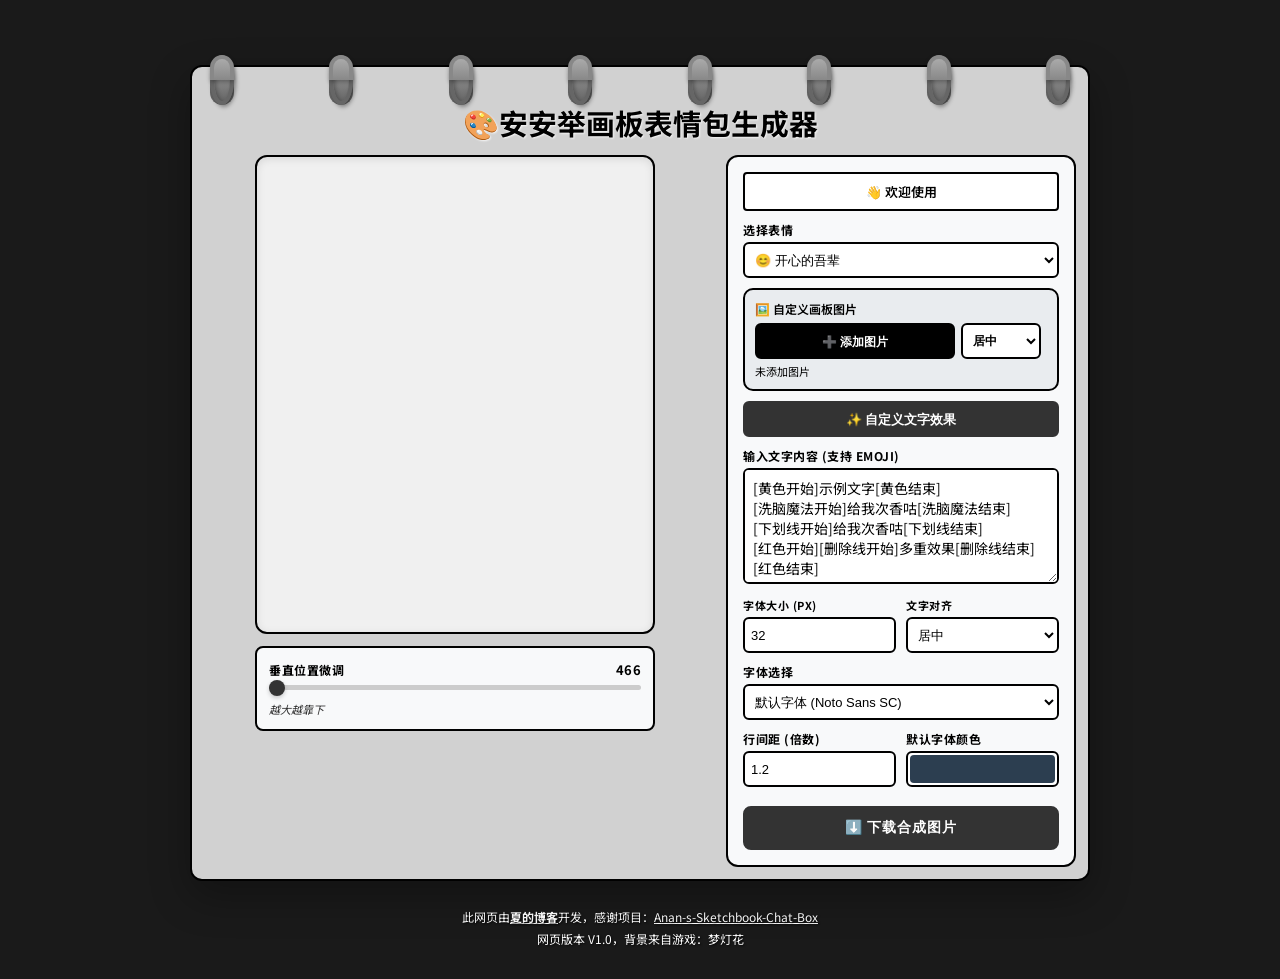
==== index.html @ 1c51d0e9 "主页" ====
<!DOCTYPE html>
<html lang="zh-CN">
<head>
    <meta charset="UTF-8">
    <meta name="viewport" content="width=device-width, initial-scale=1.0, maximum-scale=1.0, user-scalable=no">
    <title>安安的举画板表情包生成器</title>
    <link rel="preconnect" href="https://fonts.googleapis.com">
    <link rel="preconnect" href="https://fonts.gstatic.com" crossorigin>
    <link href="https://fonts.googleapis.com/css2?family=Noto+Sans+SC:wght@400;700&family=ZCOOL+KuaiLe&family=Noto+Color+Emoji&display=swap" rel="stylesheet">
    <style>
        * {
            margin: 0;
            padding: 0;
            box-sizing: border-box;
        }

        body {
            font-family: 'Noto Sans SC', 'Noto Color Emoji', sans-serif;
            margin: 0;
            padding: 45px 15px 15px 15px;
            min-height: 100vh;
            background-color: #1a1a1a;
            background-image: url('https://pan.qingyuji.cn/f/aN70zfw/mdh.png');
            background-size: cover;
            background-position: center;
            background-attachment: fixed;
        }

        /* 活页环效果 */
        .binder-rings {
            position: relative;
            max-width: 900px;
            margin: 0 auto;
            height: 40px;
            z-index: 10;
            pointer-events: none;
            display: flex;
            justify-content: space-between;
            padding: 0 20px;
        }

        .ring {
            position: relative;
            top: 10px;
            width: 24px;
            height: 50px;
            border: 4px solid #666;
            border-radius: 50%;
            background: transparent;
            box-shadow: 
                inset 2px 2px 4px rgba(0,0,0,0.3),
                2px 2px 4px rgba(0,0,0,0.4);
            flex-shrink: 0;
        }

        /* 环的下半部分 */
        .ring::before {
            content: '';
            position: absolute;
            top: 50%;
            left: -4px;
            right: -4px;
            bottom: -4px;
            border: 4px solid #666;
            border-top: none;
            border-radius: 0 0 50% 50%;
            background: linear-gradient(to bottom, #888 0%, #666 100%);
            z-index: -1;
        }

        /* 环的上半部分 */
        .ring::after {
            content: '';
            position: absolute;
            top: -4px;
            left: -4px;
            right: -4px;
            height: 50%;
            border: 4px solid #888;
            border-bottom: none;
            border-radius: 50% 50% 0 0;
            background: linear-gradient(to bottom, #aaa 0%, #888 100%);
            box-shadow: 0 2px 4px rgba(0,0,0,0.3);
        }

        /* 主容器 */
        .container {
            position: relative;
            max-width: 900px;
            margin: -20px auto 0 auto;
            background: rgba(255, 255, 255, 0.8);
            border-radius: 12px;
            padding: 25px 12px 12px 12px;
            box-shadow: 0 15px 40px rgba(0,0,0,0.3);
            border: 2px solid #000;
            z-index: 5;
        }

        h1 {
            text-align: center;
            color: #000;
            margin-bottom: 12px;
            margin-top: 10px;
            font-size: clamp(1em, 3.5vw, 1.8em);
            text-shadow: 1px 1px 2px rgba(255,255,255,0.8);
            word-break: break-word;
        }

        .main-layout {
            display: flex;
            flex-direction: column;
            gap: 15px;
        }

        @media (min-width: 968px) {
            .main-layout {
                display: grid;
                grid-template-columns: 1fr 350px;
                gap: 20px;
                align-items: start;
            }
        }

        .preview-section {
            order: -1;
            width: 100%;
            display: flex;
            flex-direction: column;
            align-items: center;
        }

        @media (min-width: 968px) {
            .preview-section {
                order: 0;
                position: sticky;
                top: 15px;
            }
        }

        /* 画布容器 */
        .canvas-wrapper {
            width: 100%;
            max-width: 400px;
            aspect-ratio: 541 / 648;
            display: flex;
            justify-content: center;
            align-items: center;
            background: #f0f0f0;
            border-radius: 12px;
            padding: 0;
            box-shadow: inset 0 2px 8px rgba(0,0,0,0.1);
            border: 2px solid #000;
            overflow: hidden;
            position: relative;
        }

        .canvas-container {
            position: relative;
            width: 100%;
            height: 100%;
            display: flex;
            justify-content: center;
            align-items: center;
        }

        canvas {
            max-width: 100%;
            max-height: 100%;
            width: auto !important;
            height: auto !important;
            display: block;
            border-radius: 8px;
        }

        .preview-controls {
            width: 100%;
            max-width: 400px;
            margin-top: 12px;
            padding: 12px;
            background: #f8f9fa;
            border-radius: 8px;
            border: 2px solid #000;
        }

        .preview-control-group {
            display: flex;
            flex-direction: column;
            gap: 6px;
        }

        .preview-control-label {
            font-weight: 700;
            color: #000;
            font-size: 12px;
            text-transform: uppercase;
            letter-spacing: 0.5px;
            display: flex;
            justify-content: space-between;
            align-items: center;
        }

        .preview-control-value {
            color: #000;
            font-size: 13px;
            font-weight: bold;
        }

        .preview-slider {
            width: 100%;
            height: 5px;
            border-radius: 3px;
            background: #ccc;
            outline: none;
            -webkit-appearance: none;
        }

        .preview-slider::-webkit-slider-thumb {
            -webkit-appearance: none;
            appearance: none;
            width: 16px;
            height: 16px;
            border-radius: 50%;
            background: #333;
            cursor: pointer;
            box-shadow: 0 2px 4px rgba(0,0,0,0.2);
        }

        .preview-slider::-moz-range-thumb {
            width: 16px;
            height: 16px;
            border-radius: 50%;
            background: #333;
            cursor: pointer;
            border: none;
            box-shadow: 0 2px 4px rgba(0,0,0,0.2);
        }

        .position-hint {
            font-size: 11px;
            color: #333;
            margin-top: 6px;
            font-style: italic;
            text-align: center;
        }

        .controls-section {
            background: #f8f9fa;
            padding: 15px;
            border-radius: 12px;
            border: 2px solid #000;
        }

        .control-group {
            margin-bottom: 10px;
        }

        .control-group label {
            display: block;
            margin-bottom: 4px;
            font-weight: 700;
            color: #000;
            font-size: 12px;
            text-transform: uppercase;
            letter-spacing: 0.5px;
        }

        textarea {
            width: 100%;
            padding: 8px;
            border: 2px solid #000;
            border-radius: 6px;
            font-size: 14px;
            resize: vertical;
            min-height: 60px;
            max-height: 120px;
            transition: all 0.3s;
            font-family: inherit;
            overflow-y: auto;
            background: #fff;
            color: #000;
        }

        textarea:focus {
            outline: none;
            border-color: #000;
            box-shadow: 0 0 0 3px rgba(0,0,0,0.1);
        }

        select, input[type="number"] {
            width: 100%;
            padding: 6px;
            border: 2px solid #000;
            border-radius: 6px;
            font-size: 13px;
            background: #fff;
            cursor: pointer;
            transition: all 0.3s;
            color: #000;
            height: 36px;
        }

        select:focus, input:focus {
            outline: none;
            border-color: #000;
        }

        input[type="color"] {
            width: 100%;
            height: 36px;
            padding: 2px;
            border: 2px solid #000;
            border-radius: 6px;
            background: #fff;
            cursor: pointer;
            -webkit-appearance: none;
            appearance: none;
        }

        input[type="color"]::-webkit-color-swatch-wrapper {
            padding: 0;
        }

        input[type="color"]::-webkit-color-swatch {
            border: none;
            border-radius: 4px;
        }

        .file-input-wrapper {
            position: relative;
            overflow: hidden;
            display: inline-block;
            width: 100%;
        }

        .file-input-wrapper input[type=file] {
            position: absolute;
            left: -9999px;
        }

        .file-input-label {
            display: block;
            padding: 8px;
            background: #333;
            color: #fff;
            text-align: center;
            border-radius: 6px;
            cursor: pointer;
            transition: all 0.2s;
            font-weight: 600;
            font-size: 13px;
            border: 2px solid #333;
            height: 36px;
            line-height: 18px;
        }

        .file-input-label:hover {
            transform: translateY(-2px);
            box-shadow: 0 4px 12px rgba(0,0,0,0.3);
            background: #555;
        }

        .download-btn {
            width: 100%;
            padding: 10px;
            background: #333;
            color: #fff;
            border: 2px solid #333;
            border-radius: 8px;
            font-size: 14px;
            font-weight: 700;
            cursor: pointer;
            transition: all 0.3s;
            text-transform: uppercase;
            letter-spacing: 1px;
            margin-top: 8px;
            height: 44px;
        }

        .download-btn:hover {
            transform: translateY(-2px);
            box-shadow: 0 8px 20px rgba(0,0,0,0.3);
            background: #555;
        }

        .welcome-box {
            background: #fff;
            border-left: 3px solid #000;
            padding: 8px 10px;
            border-radius: 4px;
            margin-bottom: 10px;
            font-size: 13px;
            color: #000;
            border: 2px solid #000;
            text-align: center;
            font-weight: 600;
        }

        .toggle-wrapper {
            display: flex;
            align-items: center;
            justify-content: space-between;
            padding: 8px;
            background: #fff;
            border-radius: 6px;
            border: 2px solid #000;
            margin-bottom: 8px;
        }

        .toggle-switch {
            position: relative;
            width: 40px;
            height: 22px;
            background: #ccc;
            border-radius: 11px;
            cursor: pointer;
            transition: background 0.3s;
            flex-shrink: 0;
        }

        .toggle-switch.active {
            background: #333;
        }

        .toggle-switch::after {
            content: '';
            position: absolute;
            width: 18px;
            height: 18px;
            background: #fff;
            border-radius: 50%;
            top: 2px;
            left: 2px;
            transition: transform 0.3s;
            box-shadow: 0 2px 4px rgba(0,0,0,0.2);
        }

        .toggle-switch.active::after {
            transform: translateX(18px);
        }

        .board-preview {
            margin-top: 6px;
            padding: 6px;
            background: #fff;
            border-radius: 6px;
            border: 2px dashed #000;
            text-align: center;
            font-size: 11px;
            color: #333;
        }

        .warning-box {
            background: #fff;
            border-left: 3px solid #000;
            padding: 8px;
            border-radius: 4px;
            margin-bottom: 10px;
            font-size: 12px;
            color: #000;
            display: none;
            border: 2px solid #000;
        }

        .warning-box.show {
            display: block;
        }

        .loading {
            display: none;
            text-align: center;
            padding: 12px;
            color: #000;
            font-weight: 600;
        }

        .spinner {
            display: inline-block;
            width: 18px;
            height: 18px;
            border: 3px solid #f3f3f3;
            border-top: 3px solid #333;
            border-radius: 50%;
            animation: spin 1s linear infinite;
            margin-right: 8px;
        }

        @keyframes spin {
            0% { transform: rotate(0deg); }
            100% { transform: rotate(360deg); }
        }

        .effect-btn {
            display: block;
            width: 100%;
            padding: 8px;
            background: #333;
            color: #fff;
            border: 2px solid #333;
            border-radius: 6px;
            font-size: 13px;
            font-weight: 600;
            cursor: pointer;
            transition: all 0.3s;
            margin-top: 0;
            height: 36px;
            line-height: 18px;
        }

        .effect-btn:hover {
            transform: translateY(-2px);
            box-shadow: 0 4px 10px rgba(0,0,0,0.3);
            background: #555;
        }

        .effect-modal {
            display: none;
            position: fixed;
            top: 0;
            left: 0;
            right: 0;
            bottom: 0;
            background: rgba(0,0,0,0.5);
            z-index: 1000;
            align-items: center;
            justify-content: center;
            padding: 10px;
        }

        .effect-modal.show {
            display: flex;
        }

        .effect-content {
            background: #fff;
            border-radius: 12px;
            padding: 15px;
            max-width: 450px;
            width: 100%;
            max-height: 80vh;
            overflow-y: auto;
            box-shadow: 0 15px 40px rgba(0,0,0,0.4);
            border: 2px solid #000;
        }

        .effect-header {
            display: flex;
            justify-content: space-between;
            align-items: center;
            margin-bottom: 15px;
            padding-bottom: 12px;
            border-bottom: 2px solid #000;
        }

        .effect-title {
            font-size: 16px;
            font-weight: 700;
            color: #000;
        }

        .effect-close {
            background: none;
            border: none;
            font-size: 22px;
            cursor: pointer;
            color: #000;
            padding: 0;
            width: 28px;
            height: 28px;
            display: flex;
            align-items: center;
            justify-content: center;
            border-radius: 50%;
            transition: all 0.2s;
        }

        .effect-close:hover {
            background: #f0f0f0;
            color: #000;
        }

        .effect-section {
            margin-bottom: 15px;
        }

        .effect-section-title {
            font-size: 13px;
            font-weight: 600;
            color: #000;
            margin-bottom: 8px;
            text-transform: uppercase;
        }

        .effect-grid {
            display: grid;
            grid-template-columns: repeat(3, 1fr);
            gap: 6px;
        }

        .effect-item {
            padding: 8px 4px;
            background: #fff;
            border: 2px solid #000;
            border-radius: 6px;
            cursor: pointer;
            font-size: 11px;
            text-align: center;
            transition: all 0.2s;
            color: #000;
        }

        .effect-item:hover {
            background: #f0f0f0;
            transform: translateY(-2px);
        }

        .effect-item.style-strike { text-decoration: line-through; }
        .effect-item.style-underline { text-decoration: underline; }
        .effect-item.style-bold { font-weight: bold; }
        .effect-item.style-italic { font-style: italic; }

        .effect-item.style-magic {
            background: #333;
            color: #fff;
        }

        .lineheight-input {
            width: 100%;
            padding: 6px;
            border: 2px solid #000;
            border-radius: 6px;
            font-size: 13px;
            background: #fff;
            transition: all 0.3s;
            color: #000;
            height: 36px;
        }

        .lineheight-input:focus {
            outline: none;
            border-color: #000;
        }

        /* 行间距和字体颜色并排 */
        .row-controls {
            display: grid;
            grid-template-columns: 1fr 1fr;
            gap: 10px;
            margin-bottom: 10px;
        }

        /* 字体大小和文字对齐并排 */
        .text-controls-row {
            display: grid;
            grid-template-columns: 1fr 1fr;
            gap: 10px;
            align-items: end;
            margin-top: 8px;
        }

        .text-controls-row .control-group {
            margin-bottom: 0;
        }

        /* 自定义图片控制区域 */
        .custom-image-controls {
            background: #e9ecef;
            border-radius: 10px;
            padding: 10px;
            margin-top: 0;
            margin-bottom: 10px;
            color: #000;
            border: 2px solid #000;
        }

        .custom-image-controls .control-label {
            font-weight: 600;
            margin-bottom: 6px;
            font-size: 12px;
            display: flex;
            align-items: center;
            gap: 4px;
        }

        .custom-image-row {
            display: grid;
            grid-template-columns: 1fr auto auto;
            gap: 6px;
            align-items: center;
        }

        .custom-image-btn {
            background: #000000;
            color: #fff;
            border: 2px solid #000000;
            padding: 6px 10px;
            border-radius: 6px;
            cursor: pointer;
            font-weight: 600;
            font-size: 12px;
            transition: all 0.3s;
            white-space: nowrap;
            height: 36px;
            line-height: 22px;
        }

        .custom-image-btn:hover {
            transform: translateY(-2px);
            box-shadow: 0 4px 10px rgba(0,0,0,0.3);
            background: #000000;
        }

        .custom-image-btn.remove {
            background: #000000;
            color: #fff;
            border: 2px solid #000000;
            padding: 6px 8px;
        }

        .image-align-select {
            padding: 6px;
            border-radius: 6px;
            border: 2px solid #000;
            background: #fff;
            color: #000;
            font-weight: 600;
            cursor: pointer;
            min-width: 80px;
            height: 36px;
            font-size: 12px;
        }

        .image-preview-name {
            font-size: 11px;
            color: #000000;
            margin-top: 4px;
            white-space: nowrap;
            overflow: hidden;
            text-overflow: ellipsis;
        }

        .zoom-control {
            margin-top: 8px;
            background: rgba(0,0,0,0.1);
            padding: 8px;
            border-radius: 6px;
            border: 1px solid rgba(0,0,0,0.2);
        }

        .zoom-control-label {
            display: flex;
            justify-content: space-between;
            align-items: center;
            margin-bottom: 4px;
            font-size: 12px;
            font-weight: 600;
        }

        .zoom-value {
            background: rgba(0,0,0,0.15);
            padding: 2px 6px;
            border-radius: 4px;
            font-size: 11px;
            min-width: 40px;
            text-align: center;
        }

        .zoom-slider {
            width: 100%;
            height: 5px;
            border-radius: 3px;
            background: rgba(0,0,0,0.2);
            outline: none;
            -webkit-appearance: none;
        }

        .zoom-slider::-webkit-slider-thumb {
            -webkit-appearance: none;
            appearance: none;
            width: 16px;
            height: 16px;
            border-radius: 50%;
            background: #333;
            cursor: pointer;
            box-shadow: 0 2px 5px rgba(0,0,0,0.3);
            transition: transform 0.2s;
        }

        .zoom-slider::-webkit-slider-thumb:hover {
            transform: scale(1.1);
        }

        .zoom-slider::-moz-range-thumb {
            width: 16px;
            height: 16px;
            border-radius: 50%;
            background: #333;
            cursor: pointer;
            border: none;
            box-shadow: 0 2px 5px rgba(0,0,0,0.3);
        }

        .zoom-hint {
            font-size: 10px;
            color: #555;
            margin-top: 4px;
            text-align: center;
        }

        /* 按钮组布局 */
        .compact-row {
            display: grid;
            grid-template-columns: 1fr 1fr;
            gap: 10px;
            margin-bottom: 10px;
        }

        .compact-row .control-group {
            margin-bottom: 0;
        }

        @media (max-width: 600px) {
            body {
                padding: 45px 8px 8px 8px;
            }
            
            .container {
                padding: 20px 10px 10px 10px;
                margin-top: -15px;
            }
            
            .controls-section {
                padding: 12px;
            }
            
            .effect-grid {
                grid-template-columns: repeat(3, 1fr);
            }
            
            .preview-controls {
                max-width: 100%;
            }

            .ring {
                width: 18px;
                height: 40px;
                border-width: 3px;
            }

            .ring::before,
            .ring::after {
                border-width: 3px;
            }

            .binder-rings {
                padding: 0 10px;
            }

            .row-controls {
                grid-template-columns: 1fr 1fr;
                gap: 8px;
            }

            .text-controls-row {
                grid-template-columns: 1fr 1fr;
                gap: 8px;
            }

            .custom-image-row {
                grid-template-columns: 1fr auto auto;
                gap: 6px;
            }

            .compact-row {
                grid-template-columns: 1fr 1fr;
                gap: 8px;
            }

            .control-group {
                margin-bottom: 8px;
            }

            h1 {
                font-size: clamp(0.9em, 4vw, 1.5em);
                margin-bottom: 8px;
            }
        }

        @media (max-width: 380px) {
            .custom-image-row {
                grid-template-columns: 1fr;
                gap: 6px;
            }

            .custom-image-btn.remove {
                width: 100%;
            }

            .image-align-select {
                width: 100%;
            }

            .compact-row {
                grid-template-columns: 1fr;
            }

            .text-controls-row {
                grid-template-columns: 1fr;
            }

            .row-controls {
                grid-template-columns: 1fr;
            }
        }
    </style>
</head>
<body>
    <!-- 活页环 -->
    <div class="binder-rings">
        <div class="ring"></div>
        <div class="ring"></div>
        <div class="ring"></div>
        <div class="ring"></div>
        <div class="ring"></div>
        <div class="ring"></div>
        <div class="ring"></div>
        <div class="ring"></div>
    </div>

    <div class="container">
        <h1>🎨安安举画板表情包生成器</h1>
        <div class="main-layout">
            <div class="preview-section">
                <div class="canvas-wrapper">
                    <div class="canvas-container">
                        <canvas id="canvas" width="541" height="648"></canvas>
                    </div>
                </div>
                
                <div class="preview-controls">
                    <div class="preview-control-group">
                        <div class="preview-control-label">
                            <span>垂直位置微调</span>
                            <span class="preview-control-value" id="previewPosYValue">466</span>
                        </div>
                        <input type="range" id="posY" min="466" max="620" value="466" class="preview-slider">
                        <div class="position-hint" style="margin-top: 5px; text-align: left;">越大越靠下</div>
                    </div>
                </div>
                
            </div>

            <div class="controls-section">
                <div class="welcome-box">👋 欢迎使用</div>
                
                <!-- 选择表情 -->
                <div class="control-group">
                    <label>选择表情</label>
                    <select id="emotionSelect" onchange="changeEmotion(this.value)">
                        <option value="开心.png">😊 开心的吾辈</option>
                        <option value="闭眼.png">😌 闭眼的吾辈</option>
                        <option value="病娇.png">🥰 病娇的吾辈</option>
                        <option value="害怕.png">😰 害怕的吾辈</option>
                        <option value="激动.png">🤩 激动的吾辈</option>
                        <option value="惊讶.png">😲 惊讶的吾辈</option>
                        <option value="哭泣.png">😭 哭泣的吾辈</option>
                        <option value="脸红.png">😳 脸红的吾辈</option>
                        <option value="难受.png">😣 难受的吾辈</option>
                        <option value="生气.png">😠 生气的吾辈</option>
                        <option value="无表情.png">😐 无表情的吾辈</option>
                        <option value="无语.png">😑 无语的吾辈</option>
                        <option value="custom">➕ 自定义图片...</option>
                    </select>
                    <input type="file" id="customEmotionInput" accept="image/*" style="display: none;" onchange="handleCustomEmotion(event)">
                </div>

                <!-- 自定义画板图片 -->
                <div class="custom-image-controls" id="customImageControls">
                    <div class="control-label">
                        🖼️ 自定义画板图片
                    </div>
                    <div class="custom-image-row">
                        <button class="custom-image-btn" id="addImageBtn" onclick="document.getElementById('customImageInput').click()">
                            ➕ 添加图片
                        </button>
                        <select class="image-align-select" id="imageAlign" onchange="updateImageAlign()">
                            <option value="center">居中</option>
                            <option value="left">左对齐</option>
                            <option value="right">右对齐</option>
                        </select>
                        <button class="custom-image-btn remove" id="removeImageBtn" onclick="removeCustomImage()" style="display: none;">
                            🗑️
                        </button>
                    </div>
                    <div class="image-preview-name" id="imagePreviewName">未添加图片</div>
                    
                    <div class="zoom-control" id="zoomControl" style="display: none;">
                        <div class="zoom-control-label">
                            <span>🔍 缩放</span>
                            <span class="zoom-value" id="zoomValue">100%</span>
                        </div>
                        <input type="range" id="zoomSlider" class="zoom-slider" min="20" max="200" value="100" oninput="updateZoom(this.value)">
                    </div>
                    
                    <input type="file" id="customImageInput" accept="image/*" style="display: none;" onchange="handleCustomImage(event)">
                </div>

                <!-- 自定义文字效果 -->
                <div class="control-group" style="margin-bottom: 10px;">
                    <button class="effect-btn" onclick="openEffectModal()">✨ 自定义文字效果</button>
                </div>
                
                <div class="warning-box" id="overflowWarning">⚠️ 文字内容可能超出画板空间，建议修改字号和行间距</div>

                <!-- 输入文字内容 -->
                <div class="control-group">
                    <label>输入文字内容 (支持 Emoji)</label>
                    <textarea id="textInput" placeholder="在这里输入你想显示在画板上的文字..." oninput="autoResizeTextarea(this)">[黄色开始]示例文字[黄色结束]
[洗脑魔法开始]给我次香咕[洗脑魔法结束]
[下划线开始]给我次香咕[下划线结束]
[红色开始][删除线开始]多重效果[删除线结束][红色结束]</textarea>
                    
                    <!-- 字体大小和文字对齐并排 -->
                    <div class="text-controls-row">
                        <div class="control-group">
                            <label style="margin-bottom: 4px; font-size: 11px;">字体大小 (px)</label>
                            <input type="number" id="fontSize" value="32" min="12" max="200" style="width: 100%; height: 36px;">
                        </div>
                        
                        <div class="control-group">
                            <label style="margin-bottom: 4px; font-size: 11px;">文字对齐</label>
                            <select id="textAlign" style="width: 100%;">
                                <option value="center">居中</option>
                                <option value="left">左对齐</option>
                                <option value="right">右对齐</option>
                            </select>
                        </div>
                    </div>
                </div>

                <!-- 字体选择 -->
                <div class="control-group">
                    <label>字体选择</label>
                    <select id="fontFamily">
                        <option value="'Noto Sans SC', 'Noto Color Emoji', sans-serif">默认字体 (Noto Sans SC)</option>
                        <option value="'ZCOOL KuaiLe', 'Noto Color Emoji', cursive">快乐体</option>
                        <option value="Arial, 'Noto Color Emoji', sans-serif">Arial</option>
                        <option value="'Microsoft YaHei', 'Noto Color Emoji', sans-serif">微软雅黑</option>
                        <option value="'SimHei', 'Noto Color Emoji', sans-serif">黑体</option>
                        <option value="'SimSun', 'Noto Color Emoji', serif">宋体</option>
                        <option value="'KaiTi', 'Noto Color Emoji', serif">楷体</option>
                        <option value="custom">➕ 自定义字体...</option>
                    </select>
                    <input type="file" id="customFontInput" accept=".ttf,.otf,.woff,.woff2" style="display: none;">
                </div>
                
                <!-- 行间距和字体颜色并排 -->
                <div class="row-controls">
                    <div class="control-group" style="margin-bottom: 0;">
                        <label>行间距 (倍数)</label>
                        <input type="number" id="lineHeight" class="lineheight-input" value="1.2" min="1.0" max="3.0" step="0.1">
                    </div>
                    
                    <div class="control-group" style="margin-bottom: 0;">
                        <label>默认字体颜色</label>
                        <input type="color" id="fontColor" value="#2c3e50">
                    </div>
                </div>
                
                <div class="loading" id="loading"><span class="spinner"></span>正在生成图片...</div>
                <button class="download-btn" onclick="downloadImage()">⬇️ 下载合成图片</button>
            </div>
        </div>
    </div>

    <div class="effect-modal" id="effectModal" onclick="closeEffectModal(event)">
        <div class="effect-content" onclick="event.stopPropagation()">
            <div class="effect-header">
                <span class="effect-title">✨ 自定义文字效果</span>
                <button class="effect-close" onclick="closeEffectModal()">×</button>
            </div>
            <div class="effect-section" style="background: #f8f9fa; padding: 12px; border-radius: 6px; margin-top: 15px;">
                <div class="effect-section-title">💡 使用说明</div>
                <div style="font-size: 12px; color: #666; line-height: 1.8;">
                    <p style="margin-bottom: 8px;">点击下方效果按钮插入标记，就比如：</p>
                    <div style="background: #fff; border: 1px solid #ddd; border-radius: 4px; padding: 8px; margin-bottom: 8px; font-family: monospace;">
                        <div>[红色开始]<span style="color: #e74c3c;">这里的文字会显示成红色</span>[红色结束]</div>
                    </div>
                    <p style="margin-bottom: 8px;">支持效果叠加：</p>
                    <div style="background: #fff; border: 1px solid #ddd; border-radius: 4px; padding: 8px; font-family: monospace;">
                        <div>[红色开始][删除线开始]<span style="color: #e74c3c; text-decoration: line-through;">这里的文字会显示成红色，并且带有删除线</span>[删除线结束][红色结束]</div>
                    </div>
                </div>
            </div>
            <div class="effect-section">
                <div class="effect-section-title">🎨 颜色效果</div>
                <div class="effect-grid">
                    <div class="effect-item color-red" onclick="insertEffect('[红色开始]', '[红色结束]')">红色</div>
                    <div class="effect-item color-orange" onclick="insertEffect('[橙色开始]', '[橙色结束]')">橙色</div>
                    <div class="effect-item color-yellow" onclick="insertEffect('[黄色开始]', '[黄色结束]')">黄色</div>
                    <div class="effect-item color-green" onclick="insertEffect('[绿色开始]', '[绿色结束]')">绿色</div>
                    <div class="effect-item color-cyan" onclick="insertEffect('[青色开始]', '[青色结束]')">青色</div>
                    <div class="effect-item color-blue" onclick="insertEffect('[蓝色开始]', '[蓝色结束]')">蓝色</div>
                    <div class="effect-item color-purple" onclick="insertEffect('[紫色开始]', '[紫色结束]')">紫色</div>
                    <div class="effect-item color-pink" onclick="insertEffect('[粉色开始]', '[粉色结束]')">粉色</div>
                    <div class="effect-item color-gray" onclick="insertEffect('[灰色开始]', '[灰色结束]')">灰色</div>
                    <div class="effect-item color-black" onclick="insertEffect('[黑色开始]', '[黑色结束]')">黑色</div>
                    <div class="effect-item color-white" onclick="insertEffect('[白色开始]', '[白色结束]')">白色</div>
                    <div class="effect-item color-brown" onclick="insertEffect('[棕色开始]', '[棕色结束]')">棕色</div>
                </div>
            </div>
            <div class="effect-section">
                <div class="effect-section-title">✏️ 文字样式</div>
                <div class="effect-grid">
                    <div class="effect-item style-strike" onclick="insertEffect('[删除线开始]', '[删除线结束]')">删除线</div>
                    <div class="effect-item style-underline" onclick="insertEffect('[下划线开始]', '[下划线结束]')">下划线</div>
                    <div class="effect-item style-italic" onclick="insertEffect('[斜体开始]', '[斜体结束]')">斜体</div>
                    <div class="effect-item style-bold" onclick="insertEffect('[粗体开始]', '[粗体结束]')">粗体</div>
                    <div class="effect-item style-magic" onclick="insertEffect('[洗脑魔法开始]', '[洗脑魔法结束]')">洗脑魔法</div>
                </div>
            </div>
        </div>
    </div>

    <div style="text-align: center; padding: 15px; color: #fff; font-size: 12px; line-height: 1.8; margin-top: 10px; text-shadow: 1px 1px 2px rgba(0,0,0,0.8);">
        此网页由<a href="https://xiau.net" target="_blank" style="color: #fff; text-decoration: underline; font-weight: bold;">夏的博客</a>开发，感谢项目：<a href="https://github.com/MarkCup-Official/Anan-s-Sketchbook-Chat-Box" target="_blank" style="color: #fff; text-decoration: underline;">Anan-s-Sketchbook-Chat-Box</a><br>
        网页版本 V1.0，背景来自游戏：梦灯花
    </div>

    <script>
        // ============================================
        // 全局变量定义
        // ============================================
        
        /*主画布元素*/
        const canvas = document.getElementById('canvas');
        const ctx = canvas.getContext('2d');
        const images = { base: new Image(), hand: new Image() };
        let customImageData = null;
        let customFontName = '';
        let currentEmotion = '开心.png';
        let isCustomEmotion = false;
        let isDrawing = false;
        
        /**
         * 颜色名称到十六进制的映射表
         * 用于解析 [颜色开始] 标签
         */
        const colorMap = {
            '红色': '#e74c3c', '橙色': '#e67e22', '黄色': '#f1c40f', '绿色': '#2ecc71',
            '青色': '#1abc9c', '蓝色': '#3498db', '紫色': '#9b59b6', '粉色': '#fd79a8',
            '灰色': '#7f8c8d', '黑色': '#2c3e50', '白色': '#ecf0f1', '棕色': '#8b4513'
        };
        
        /**
         * 画板区域坐标定义
         * 白色画板在画布中的位置和尺寸
         */
        const canvasBoard = {
            left: 93,      // 画板左边界
            right: 425,    // 画板右边界
            top: 430,      // 画板上边界
            bottom: 665,   // 画板下边界
            get width() { return this.right - this.left; },
            get height() { return this.bottom - this.top; }
        };

        // ============================================
        // 图片加载与表情切换
        // ============================================

        /**
         * 初始化默认图片资源
         * 加载开心表情和手部 overlay，等待两张都加载完成后绘制
         */
        function initImages() {
            let loaded = 0;
            const onLoad = () => { loaded++; if (loaded >= 2) drawCanvas(); };
            images.base.onload = onLoad;
            images.hand.onload = onLoad;
            images.base.onerror = onLoad;
            images.hand.onerror = onLoad;
            images.base.src = 'anans/开心.png';
            images.hand.src = 'anans/AnAn2.png';
        }

        /**
         * 切换表情图片
         */
        function changeEmotion(filename) {
            // 处理自定义表情选择
            if (filename === 'custom') {
                document.getElementById('customEmotionInput').click();
                // 恢复select显示为当前实际使用的表情
                document.getElementById('emotionSelect').value = isCustomEmotion ? 'custom' : currentEmotion;
                return;
            }
            
            isCustomEmotion = false;
            currentEmotion = filename;
            const img = new Image();
            img.onload = () => { images.base = img; drawCanvas(); };
            img.onerror = drawCanvas;
            img.src = 'anans/' + filename;
        }

        /**
         * 处理用户上传的自定义表情图片
         */
        function handleCustomEmotion(event) {
            const file = event.target.files[0];
            if (!file) return;
            
            const reader = new FileReader();
            reader.onload = (ev) => {
                const img = new Image();
                img.onload = () => {
                    // 设置自定义表情图片
                    images.base = img;
                    isCustomEmotion = true;
                    
                    // 在select中添加/更新自定义选项
                    const select = document.getElementById('emotionSelect');
                    select.querySelector('option[value^="custom_"]')?.remove();
                    
                    const opt = document.createElement('option');
                    opt.value = 'custom';
                    // 截断长文件名显示
                    opt.text = '📷 ' + file.name.substring(0, 20) + (file.name.length > 20 ? '...' : '');
                    opt.selected = true;
                    select.insertBefore(opt, select.lastChild);
                    
                    drawCanvas();
                };
                img.onerror = () => {
                    alert('图片加载失败，请尝试其他图片');
                    document.getElementById('emotionSelect').value = isCustomEmotion ? 'custom' : currentEmotion;
                };
                img.src = ev.target.result;
            };
            reader.readAsDataURL(file);
        }

        // ============================================
        // 自定义画板图片功能
        // ============================================

        /**
         * 处理用户上传的画板图片
         */
        function handleCustomImage(event) {
            const file = event.target.files[0];
            if (!file) return;
            
            const reader = new FileReader();
            reader.onload = (ev) => {
                const img = new Image();
                img.onload = () => {
                    // 存储画板图片数据
                    customImageData = {
                        image: img,
                        name: file.name,
                        align: document.getElementById('imageAlign').value,
                        zoom: 100
                    };
                    // 更新UI显示
                    document.getElementById('imagePreviewName').textContent = file.name;
                    document.getElementById('removeImageBtn').style.display = 'inline-block';
                    document.getElementById('zoomControl').style.display = 'block';
                    drawCanvas();
                };
                img.src = ev.target.result;
            };
            reader.readAsDataURL(file);
        }

        /** 移除自定义画板图片 */
        function removeCustomImage() {
            customImageData = null;
            document.getElementById('customImageInput').value = '';
            document.getElementById('imagePreviewName').textContent = '未添加图片';
            document.getElementById('removeImageBtn').style.display = 'none';
            document.getElementById('zoomControl').style.display = 'none';
            drawCanvas();
        }

        /** 更新画板图片对齐方式 */
        function updateImageAlign() {
            if (customImageData) {
                customImageData.align = document.getElementById('imageAlign').value;
                drawCanvas();
            }
        }

        /**
         * 更新画板图片缩放比例
         */
        function updateZoom(value) {
            if (customImageData) {
                customImageData.zoom = parseInt(value);
                document.getElementById('zoomValue').textContent = value + '%';
                drawCanvas();
            }
        }

        /**
         * 计算画板图片在画布中的绘制位置和尺寸
         */
        function calculateImageLayout() {
            if (!customImageData) return null;
            
            const maxW = canvasBoard.width - 20;
            const maxH = canvasBoard.height - 20;
            const img = customImageData.image;
            const zoom = customImageData.zoom || 100;
            
            // 计算自适应缩放比例，保持宽高比，不超过画板区域
            const scale = Math.min(maxW / img.width, maxH / img.height, 1) * (zoom / 100);
            const w = img.width * scale;
            const h = img.height * scale;
            
            // 根据对齐方式计算x坐标
            let x = canvasBoard.left + 10;
            if (customImageData.align === 'center') {
                x = canvasBoard.left + (canvasBoard.width - w) / 2;
            } else if (customImageData.align === 'right') {
                x = canvasBoard.right - 10 - w;
            }
            
            // bottom + 35 是图片底部到文字顶部的间距，防止重叠
            return {
                x: x,
                y: canvasBoard.top + 10,
                width: w,
                height: h,
                bottom: canvasBoard.top + 10 + h + 35,
                scale: scale
            };
        }

        // ============================================
        // 文字效果处理
        // ============================================

        /** 自动调整textarea高度 */
        function autoResizeTextarea(t) {
            t.style.height = 'auto';
            t.style.height = Math.min(Math.max(t.scrollHeight, 60), 120) + 'px';
            drawCanvas();
        }

        /** 打开/关闭效果选择弹窗 */
        function openEffectModal() { document.getElementById('effectModal').classList.add('show'); }
        function closeEffectModal(e) { 
            if (!e || e.target.id === 'effectModal') document.getElementById('effectModal').classList.remove('show'); 
        }

        /**
         * 在textarea光标位置插入效果标签
         */
        function insertEffect(start, end) {
            const t = document.getElementById('textInput');
            const s = t.selectionStart, e = t.selectionEnd, v = t.value;
            t.value = v.substring(0, s) + start + v.substring(s, e) + end + v.substring(e);
            t.focus();
            t.setSelectionRange(s + start.length, s + start.length);
            autoResizeTextarea(t);
            closeEffectModal();
        }

        /**
         * 预处理洗脑魔法效果添加「」包裹
         */
        function preprocessMagic(t) { 
            return t.replace(/\[洗脑魔法开始\]([\s\S]*?)\[洗脑魔法结束\]/g, '[洗脑魔法开始]「$1」[洗脑魔法结束]'); 
        }

        /**
         * 解析带样式标签的文本，生成字符级样式数据
         */
        function parseStyledText(t) {
            t = preprocessMagic(t);
            
            // 提取所有标签
            const tagRe = /\[(红色|橙色|黄色|绿色|青色|蓝色|紫色|粉色|灰色|黑色|白色|棕色|删除线|下划线|斜体|粗体|洗脑魔法)(开始|结束)\]/g;
            const tags = [];
            let m;
            while ((m = tagRe.exec(t)) !== null) {
                tags.push({ index: m.index, name: m[1], type: m[2], len: m[0].length });
            }
            tags.sort((a, b) => a.index - b.index);
            
            // 构建样式区间
            const intervals = [];
            const styles = { color: null, strike: false, underline: false, italic: false, bold: false };
            const stack = [];
            let pos = 0;
            
            for (const tag of tags) {
                if (tag.index > pos) intervals.push({ start: pos, end: tag.index, styles: { ...styles } });
                
                if (tag.type === '开始') {
                    // 保存当前状态到栈
                    stack.push({ name: tag.name, styles: { ...styles } });
                    // 应用新样式
                    if (colorMap[tag.name]) styles.color = colorMap[tag.name];
                    else if (tag.name === '删除线') styles.strike = true;
                    else if (tag.name === '下划线') styles.underline = true;
                    else if (tag.name === '斜体') styles.italic = true;
                    else if (tag.name === '粗体') styles.bold = true;
                    else if (tag.name === '洗脑魔法') styles.color = '#9b59b6';
                } else {
                    // 结束标签：恢复之前的状态
                    const i = stack.findIndex(x => x.name === tag.name);
                    if (i !== -1) { Object.assign(styles, stack[i].styles); stack.splice(i, 1); }
                }
                pos = tag.index + tag.len;
            }
            if (pos < t.length) intervals.push({ start: pos, end: t.length, styles: { ...styles } });
            
            // 展开为字符数组
            const result = [];
            for (const int of intervals) {
                for (const c of Array.from(t.substring(int.start, int.end))) {
                    result.push({ char: c, ...int.styles });
                }
            }
            return result;
        }

        // ============================================
        // 文本渲染
        // ============================================
        /***/
        function renderTextLines(chars, maxW, fontSize, fontFamily, defaultColor, align, startY, lineHeight, imgBottom) {
            // 文字起始Y坐标：如果有画板图片，从图片底部开始；否则从startY开始
            const textY = (imgBottom || startY) + 10;
            
            // 预计算每个字符的字体和宽度
            const processed = chars.map(c => {
                const style = c.italic ? 'italic' : 'normal';
                const weight = c.bold ? 'bold' : 'normal';
                ctx.font = `${style} ${weight} ${fontSize}px ${fontFamily}`;
                return { ...c, font: ctx.font, width: ctx.measureText(c.char).width };
            });
            
            // 分行处理
            const lines = [];
            let line = [], lineW = 0;
            for (const c of processed) {
                if (c.char === '\n') {
                    if (line.length) { lines.push(line); line = []; lineW = 0; }
                    continue;
                }
                // 自动换行
                if (lineW + c.width > maxW && line.length) {
                    lines.push(line);
                    line = [c];
                    lineW = c.width;
                } else {
                    line.push(c);
                    lineW += c.width;
                }
            }
            if (line.length) lines.push(line);
            if (!lines.length) lines.push([]);
            
            // 计算基线位置参数
            ctx.font = `normal ${fontSize}px ${fontFamily}`;
            const ascent = ctx.measureText('M').actualBoundingBoxAscent || fontSize * 0.8;
            const descent = ctx.measureText('M').actualBoundingBoxDescent || fontSize * 0.2;
            const textH = ascent + descent;
            
            // 逐行绘制
            for (let i = 0; i < lines.length; i++) {
                const lineY = textY + i * lineHeight;
                if (lineY > canvasBoard.bottom + 20) break; // 超出画板底部停止绘制
                
                const lineW = lines[i].reduce((a, c) => a + c.width, 0);
                // 计算行起始X坐标
                let x = canvasBoard.left;
                if (align === 'center') x = canvasBoard.left + (canvasBoard.width - lineW) / 2;
                else if (align === 'right') x = canvasBoard.right - lineW;
                
                // 收集删除线和下划线的连续区间
                const strikes = [], underlines = [];
                let curX = x, strikeStart = null, underStart = null;
                for (let j = 0; j < lines[i].length; j++) {
                    const c = lines[i][j];
                    if (c.strike && strikeStart === null) strikeStart = curX;
                    else if (!c.strike && strikeStart !== null) { 
                        strikes.push({ s: strikeStart, e: curX, color: lines[i][j-1].color }); 
                        strikeStart = null; 
                    }
                    if (c.underline && underStart === null) underStart = curX;
                    else if (!c.underline && underStart !== null) { 
                        underlines.push({ s: underStart, e: curX, color: lines[i][j-1].color }); 
                        underStart = null; 
                    }
                    curX += c.width;
                }
                // 处理行尾未闭合的样式
                if (strikeStart !== null) strikes.push({ s: strikeStart, e: curX, color: lines[i][lines[i].length-1].color });
                if (underStart !== null) underlines.push({ s: underStart, e: curX, color: lines[i][lines[i].length-1].color });
                
                // 绘制文字
                curX = x;
                for (const c of lines[i]) {
                    ctx.font = c.font;
                    ctx.fillStyle = c.color || defaultColor;
                    ctx.fillText(c.char, curX, lineY);
                    curX += c.width;
                }
                
                // 绘制删除线和下划线
                ctx.save();
                ctx.lineWidth = Math.max(1, fontSize * 0.08);
                const strikeY = lineY - (ascent - textH * 0.5);
                for (const s of strikes) {
                    ctx.beginPath();
                    ctx.strokeStyle = s.color || defaultColor;
                    ctx.moveTo(s.s, strikeY);
                    ctx.lineTo(s.e, strikeY);
                    ctx.stroke();
                }
                const underY = lineY + descent * 0.8;
                for (const u of underlines) {
                    ctx.beginPath();
                    ctx.strokeStyle = u.color || defaultColor;
                    ctx.moveTo(u.s, underY);
                    ctx.lineTo(u.e, underY);
                    ctx.stroke();
                }
                ctx.restore();
            }
            return lines.length;
        }

        // ============================================
        // 主绘制逻辑
        // ============================================

        /**
         * 主绘制函数
         */
        function drawCanvas() {
            if (isDrawing) return;
            isDrawing = true;
            
            // 等待底图加载完成
            if ((!images.base.complete || !images.base.naturalWidth) && images.base.src) {
                isDrawing = false;
                setTimeout(drawCanvas, 50);
                return;
            }
            
            ctx.clearRect(0, 0, canvas.width, canvas.height);
            
            // 1. 绘制表情底图
            if (images.base.complete && images.base.naturalWidth) {
                ctx.drawImage(images.base, 0, 0, canvas.width, canvas.height);
            } else {
                // 加载中占位
                ctx.fillStyle = '#f5f5f5';
                ctx.fillRect(0, 0, canvas.width, canvas.height);
                ctx.fillStyle = '#999';
                ctx.textAlign = 'center';
                ctx.fillText('加载中...', canvas.width/2, canvas.height/2);
            }
            
            // 2. 绘制自定义画板图片（如果有）
            let imgBottom = null;
            if (customImageData) {
                const layout = calculateImageLayout();
                if (layout) {
                    ctx.drawImage(customImageData.image, layout.x, layout.y, layout.width, layout.height);
                    imgBottom = layout.bottom;
                }
            }
            
            // 3. 获取绘制参数
            const fontSize = parseInt(document.getElementById('fontSize').value) || 32;
            let fontFamily = document.getElementById('fontFamily').value;
            if (fontFamily === 'custom') fontFamily = "'Noto Sans SC', 'Noto Color Emoji', sans-serif";
            const color = document.getElementById('fontColor').value;
            const align = document.getElementById('textAlign').value;
            const startY = parseInt(document.getElementById('posY').value) || 466;
            const lineHeight = fontSize * (parseFloat(document.getElementById('lineHeight').value) || 1.2);
            
            // 4. 解析并绘制文字
            const text = document.getElementById('textInput').value || '';
            const chars = parseStyledText(text);
            const maxW = canvasBoard.width - 20;
            const lines = renderTextLines(chars, maxW, fontSize, fontFamily, color, align, startY, lineHeight, imgBottom);
            
            // 5. 检查文字是否超出画板
            const endY = (imgBottom || startY) + lines * lineHeight;
            document.getElementById('overflowWarning').classList.toggle('show', endY > 650);
            
            if (!customImageData && !isCustomEmotion && images.hand.complete && images.hand.naturalWidth) {
               ctx.drawImage(images.hand, 0, 0, canvas.width, canvas.height);
             }
            
            isDrawing = false;
        }

        // ============================================
        // 下载功能
        // ============================================

        /** 生成并下载合成后的图片 */
        function downloadImage() {
            document.getElementById('loading').style.display = 'block';
            setTimeout(() => {
                const link = document.createElement('a');
                link.download = '[xiau.net]夏目安安_' + currentEmotion.replace('.png', '') + '_' + Date.now() + '.png';
                link.href = canvas.toDataURL('image/png');
                link.click();
                document.getElementById('loading').style.display = 'none';
            }, 100);
        }

        // ============================================
        // 事件绑定
        // ============================================

        // 文本输入
        document.getElementById('textInput').addEventListener('input', function() { autoResizeTextarea(this); });
        
        // 字体和样式控制
        document.getElementById('fontFamily').addEventListener('change', drawCanvas);
        document.getElementById('fontSize').addEventListener('input', drawCanvas);
        document.getElementById('fontColor').addEventListener('input', drawCanvas);
        document.getElementById('textAlign').addEventListener('change', drawCanvas);
        document.getElementById('posY').addEventListener('input', function() { 
            document.getElementById('previewPosYValue').textContent = this.value; 
            drawCanvas(); 
        });
        document.getElementById('lineHeight').addEventListener('input', drawCanvas);
        
        // 自定义字体上传
        document.getElementById('fontFamily').addEventListener('change', function(e) {
            if (e.target.value === 'custom') document.getElementById('customFontInput').click();
        });
        document.getElementById('customFontInput').addEventListener('change', function(e) {
            const file = e.target.files[0];
            if (!file) return;
            const reader = new FileReader();
            reader.onload = (ev) => {
                const name = 'CustomFont_' + Date.now();
                new FontFace(name, ev.target.result).load().then((f) => {
                    document.fonts.add(f);
                    const opt = document.createElement('option');
                    opt.value = name + ", 'Noto Color Emoji', sans-serif";
                    opt.text = '📝 ' + file.name;
                    opt.selected = true;
                    this.insertBefore(opt, this.lastChild);
                    drawCanvas();
                }).catch(() => { 
                    alert('字体加载失败'); 
                    this.value = "'Noto Sans SC', 'Noto Color Emoji', sans-serif"; 
                });
            };
            reader.readAsArrayBuffer(file);
        });

        // ============================================
        // 初始化
        // ============================================
        
        window.onload = () => { 
            initImages(); 
            autoResizeTextarea(document.getElementById('textInput')); 
        };
    </script>
</body>
</html>
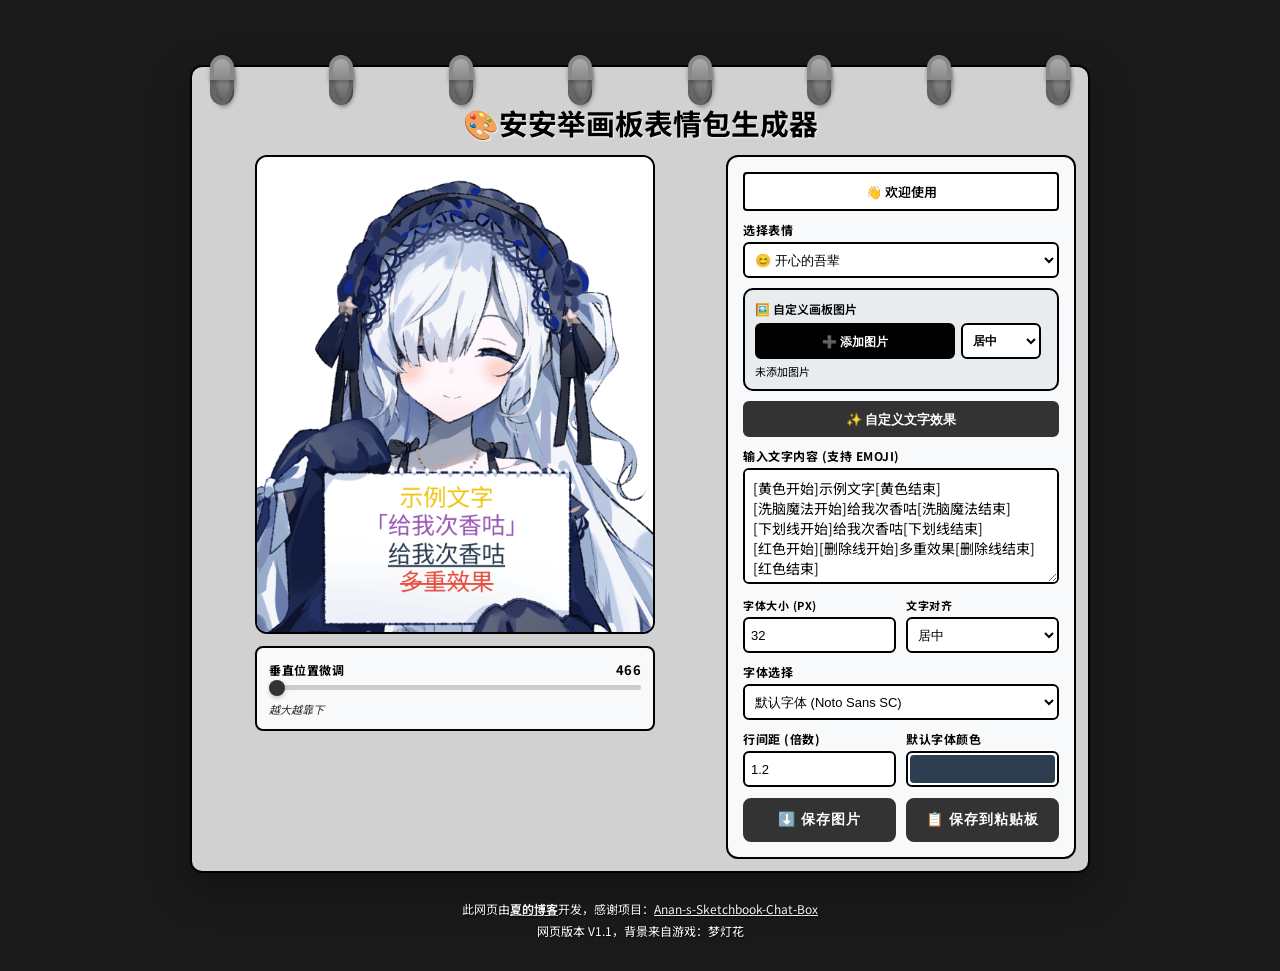
==== commit 18bd180a: "Update index.html" ====
--- a/index.html
+++ b/index.html
@@ -1,1676 +1,1786 @@
 <!DOCTYPE html>
 <html lang="zh-CN">
 <head>
-    <meta charset="UTF-8">
-    <meta name="viewport" content="width=device-width, initial-scale=1.0, maximum-scale=1.0, user-scalable=no">
-    <title>安安的举画板表情包生成器</title>
-    <link rel="preconnect" href="https://fonts.googleapis.com">
-    <link rel="preconnect" href="https://fonts.gstatic.com" crossorigin>
-    <link href="https://fonts.googleapis.com/css2?family=Noto+Sans+SC:wght@400;700&family=ZCOOL+KuaiLe&family=Noto+Color+Emoji&display=swap" rel="stylesheet">
-    <style>
-        * {
-            margin: 0;
-            padding: 0;
-            box-sizing: border-box;
-        }
-
+  <meta charset="UTF-8">
+  <meta name="viewport" content="width=device-width, initial-scale=1.0, maximum-scale=1.0, user-scalable=no">
+  <title>安安的举画板表情包生成器</title>
+  <link rel="preconnect" href="https://fonts.googleapis.com">
+  <link rel="preconnect" href="https://fonts.gstatic.com" crossorigin>
+  <link href="https://fonts.googleapis.com/css2?family=Noto+Sans+SC:wght@400;700&family=ZCOOL+KuaiLe&family=Noto+Color+Emoji&display=swap" rel="stylesheet">
+  <style>
+    * {
+        margin: 0;
+        padding: 0;
+        box-sizing: border-box;
+    }
+    
+    body {
+        font-family: 'Noto Sans SC', 'Noto Color Emoji', sans-serif;
+        margin: 0;
+        padding: 45px 15px 15px 15px;
+        min-height: 100vh;
+        background-color: #1a1a1a;
+        background-image: url('mdh.png');
+        background-size: cover;
+        background-position: center;
+        background-attachment: fixed;
+    }
+    
+    /* 活页环效果 */
+    .binder-rings {
+        position: relative;
+        max-width: 900px;
+        margin: 0 auto;
+        height: 40px;
+        z-index: 10;
+        pointer-events: none;
+        display: flex;
+        justify-content: space-between;
+        padding: 0 20px;
+    }
+    
+    .ring {
+        position: relative;
+        top: 10px;
+        width: 24px;
+        height: 50px;
+        border: 4px solid #666;
+        border-radius: 50%;
+        background: transparent;
+        box-shadow: 
+            inset 2px 2px 4px rgba(0,0,0,0.3),
+            2px 2px 4px rgba(0,0,0,0.4);
+        flex-shrink: 0;
+    }
+    
+    /* 环的下半部分 */
+    .ring::before {
+        content: '';
+        position: absolute;
+        top: 50%;
+        left: -4px;
+        right: -4px;
+        bottom: -4px;
+        border: 4px solid #666;
+        border-top: none;
+        border-radius: 0 0 50% 50%;
+        background: linear-gradient(to bottom, #888 0%, #666 100%);
+        z-index: -1;
+    }
+    
+    /* 环的上半部分 */
+    .ring::after {
+        content: '';
+        position: absolute;
+        top: -4px;
+        left: -4px;
+        right: -4px;
+        height: 50%;
+        border: 4px solid #888;
+        border-bottom: none;
+        border-radius: 50% 50% 0 0;
+        background: linear-gradient(to bottom, #aaa 0%, #888 100%);
+        box-shadow: 0 2px 4px rgba(0,0,0,0.3);
+    }
+    
+    /* 主容器 */
+    .container {
+        position: relative;
+        max-width: 900px;
+        margin: -20px auto 0 auto;
+        background: rgba(255, 255, 255, 0.8);
+        border-radius: 12px;
+        padding: 25px 12px 12px 12px;
+        box-shadow: 0 15px 40px rgba(0,0,0,0.3);
+        border: 2px solid #000;
+        z-index: 5;
+    }
+    
+    h1 {
+        text-align: center;
+        color: #000;
+        margin-bottom: 12px;
+        margin-top: 10px;
+        font-size: clamp(1em, 3.5vw, 1.8em);
+        text-shadow: 1px 1px 2px rgba(255,255,255,0.8);
+        word-break: break-word;
+    }
+    
+    .main-layout {
+        display: flex;
+        flex-direction: column;
+        gap: 15px;
+    }
+    
+    @media (min-width: 968px) {
+        .main-layout {
+            display: grid;
+            grid-template-columns: 1fr 350px;
+            gap: 20px;
+            align-items: start;
+        }
+    }
+    
+    .preview-section {
+        order: -1;
+        width: 100%;
+        display: flex;
+        flex-direction: column;
+        align-items: center;
+    }
+    
+    @media (min-width: 968px) {
+        .preview-section {
+            order: 0;
+            position: sticky;
+            top: 15px;
+        }
+    }
+    
+    /* 画布容器 */
+    .canvas-wrapper {
+        width: 100%;
+        max-width: 400px;
+        aspect-ratio: 541 / 648;
+        display: flex;
+        justify-content: center;
+        align-items: center;
+        background: #f0f0f0;
+        border-radius: 12px;
+        padding: 0;
+        box-shadow: inset 0 2px 8px rgba(0,0,0,0.1);
+        border: 2px solid #000;
+        overflow: hidden;
+        position: relative;
+    }
+    
+    .canvas-container {
+        position: relative;
+        width: 100%;
+        height: 100%;
+        display: flex;
+        justify-content: center;
+        align-items: center;
+    }
+    
+    canvas {
+        max-width: 100%;
+        max-height: 100%;
+        width: auto !important;
+        height: auto !important;
+        display: block;
+        border-radius: 8px;
+    }
+    
+    .preview-controls {
+        width: 100%;
+        max-width: 400px;
+        margin-top: 12px;
+        padding: 12px;
+        background: #f8f9fa;
+        border-radius: 8px;
+        border: 2px solid #000;
+    }
+    
+    .preview-control-group {
+        display: flex;
+        flex-direction: column;
+        gap: 6px;
+    }
+    
+    .preview-control-label {
+        font-weight: 700;
+        color: #000;
+        font-size: 12px;
+        text-transform: uppercase;
+        letter-spacing: 0.5px;
+        display: flex;
+        justify-content: space-between;
+        align-items: center;
+    }
+    
+    .preview-control-value {
+        color: #000;
+        font-size: 13px;
+        font-weight: bold;
+    }
+    
+    .preview-slider {
+        width: 100%;
+        height: 5px;
+        border-radius: 3px;
+        background: #ccc;
+        outline: none;
+        -webkit-appearance: none;
+    }
+    
+    .preview-slider::-webkit-slider-thumb {
+        -webkit-appearance: none;
+        appearance: none;
+        width: 16px;
+        height: 16px;
+        border-radius: 50%;
+        background: #333;
+        cursor: pointer;
+        box-shadow: 0 2px 4px rgba(0,0,0,0.2);
+    }
+    
+    .preview-slider::-moz-range-thumb {
+        width: 16px;
+        height: 16px;
+        border-radius: 50%;
+        background: #333;
+        cursor: pointer;
+        border: none;
+        box-shadow: 0 2px 4px rgba(0,0,0,0.2);
+    }
+    
+    .position-hint {
+        font-size: 11px;
+        color: #333;
+        margin-top: 6px;
+        font-style: italic;
+        text-align: center;
+    }
+    
+    .controls-section {
+        background: #f8f9fa;
+        padding: 15px;
+        border-radius: 12px;
+        border: 2px solid #000;
+    }
+    
+    .control-group {
+        margin-bottom: 10px;
+    }
+    
+    .control-group label {
+        display: block;
+        margin-bottom: 4px;
+        font-weight: 700;
+        color: #000;
+        font-size: 12px;
+        text-transform: uppercase;
+        letter-spacing: 0.5px;
+    }
+    
+    textarea {
+        width: 100%;
+        padding: 8px;
+        border: 2px solid #000;
+        border-radius: 6px;
+        font-size: 14px;
+        resize: vertical;
+        min-height: 60px;
+        max-height: 120px;
+        transition: all 0.3s;
+        font-family: inherit;
+        overflow-y: auto;
+        background: #fff;
+        color: #000;
+    }
+    
+    textarea:focus {
+        outline: none;
+        border-color: #000;
+        box-shadow: 0 0 0 3px rgba(0,0,0,0.1);
+    }
+    
+    select, input[type="number"] {
+        width: 100%;
+        padding: 6px;
+        border: 2px solid #000;
+        border-radius: 6px;
+        font-size: 13px;
+        background: #fff;
+        cursor: pointer;
+        transition: all 0.3s;
+        color: #000;
+        height: 36px;
+    }
+    
+    select:focus, input:focus {
+        outline: none;
+        border-color: #000;
+    }
+    
+    input[type="color"] {
+        width: 100%;
+        height: 36px;
+        padding: 2px;
+        border: 2px solid #000;
+        border-radius: 6px;
+        background: #fff;
+        cursor: pointer;
+        -webkit-appearance: none;
+        appearance: none;
+    }
+    
+    input[type="color"]::-webkit-color-swatch-wrapper {
+        padding: 0;
+    }
+    
+    input[type="color"]::-webkit-color-swatch {
+        border: none;
+        border-radius: 4px;
+    }
+    
+    .file-input-wrapper {
+        position: relative;
+        overflow: hidden;
+        display: inline-block;
+        width: 100%;
+    }
+    
+    .file-input-wrapper input[type=file] {
+        position: absolute;
+        left: -9999px;
+    }
+    
+    .file-input-label {
+        display: block;
+        padding: 8px;
+        background: #333;
+        color: #fff;
+        text-align: center;
+        border-radius: 6px;
+        cursor: pointer;
+        transition: all 0.2s;
+        font-weight: 600;
+        font-size: 13px;
+        border: 2px solid #333;
+        height: 36px;
+        line-height: 18px;
+    }
+    
+    .file-input-label:hover {
+        transform: translateY(-2px);
+        box-shadow: 0 4px 12px rgba(0,0,0,0.3);
+        background: #555;
+    }
+    
+    .download-btn {
+        width: 100%;
+        padding: 10px;
+        background: #333;
+        color: #fff;
+        border: 2px solid #333;
+        border-radius: 8px;
+        font-size: 14px;
+        font-weight: 700;
+        cursor: pointer;
+        transition: all 0.3s;
+        text-transform: uppercase;
+        letter-spacing: 1px;
+        margin-top: 8px;
+        height: 44px;
+    }
+    
+    .download-btn:hover {
+        transform: translateY(-2px);
+        box-shadow: 0 8px 20px rgba(0,0,0,0.3);
+        background: #555;
+    }
+    
+    .copy-btn {
+        width: 100%;
+        padding: 10px;
+        background: #333;
+        color: #fff;
+        border: 2px solid #333;
+        border-radius: 8px;
+        font-size: 14px;
+        font-weight: 700;
+        cursor: pointer;
+        transition: all 0.3s;
+        text-transform: uppercase;
+        letter-spacing: 1px;
+        margin-top: 8px;
+        height: 44px;
+        display: flex;
+        align-items: center;
+        justify-content: center;
+        gap: 6px;
+    }
+    
+    .copy-btn:hover:not(:disabled) {
+        transform: translateY(-2px);
+        box-shadow: 0 8px 20px rgba(0,0,0,0.3);
+        background: #555;
+    }
+    
+    .copy-btn.success {
+        background: #2ecc71;
+        border-color: #27ae60;
+    }
+    
+    .copy-btn.error {
+        background: #e74c3c;
+        border-color: #c0392b;
+    }
+    .welcome-box {
+        background: #fff;
+        border-left: 3px solid #000;
+        padding: 8px 10px;
+        border-radius: 4px;
+        margin-bottom: 10px;
+        font-size: 13px;
+        color: #000;
+        border: 2px solid #000;
+        text-align: center;
+        font-weight: 600;
+    }
+    
+    .toggle-wrapper {
+        display: flex;
+        align-items: center;
+        justify-content: space-between;
+        padding: 8px;
+        background: #fff;
+        border-radius: 6px;
+        border: 2px solid #000;
+        margin-bottom: 8px;
+    }
+    
+    .toggle-switch {
+        position: relative;
+        width: 40px;
+        height: 22px;
+        background: #ccc;
+        border-radius: 11px;
+        cursor: pointer;
+        transition: background 0.3s;
+        flex-shrink: 0;
+    }
+    
+    .toggle-switch.active {
+        background: #333;
+    }
+    
+    .toggle-switch::after {
+        content: '';
+        position: absolute;
+        width: 18px;
+        height: 18px;
+        background: #fff;
+        border-radius: 50%;
+        top: 2px;
+        left: 2px;
+        transition: transform 0.3s;
+        box-shadow: 0 2px 4px rgba(0,0,0,0.2);
+    }
+    
+    .toggle-switch.active::after {
+        transform: translateX(18px);
+    }
+    
+    .board-preview {
+        margin-top: 6px;
+        padding: 6px;
+        background: #fff;
+        border-radius: 6px;
+        border: 2px dashed #000;
+        text-align: center;
+        font-size: 11px;
+        color: #333;
+    }
+    
+    .warning-box {
+        background: #fff;
+        border-left: 3px solid #000;
+        padding: 8px;
+        border-radius: 4px;
+        margin-bottom: 10px;
+        font-size: 12px;
+        color: #000;
+        display: none;
+        border: 2px solid #000;
+    }
+    
+    .warning-box.show {
+        display: block;
+    }
+    
+    .loading {
+        display: none;
+        text-align: center;
+        padding: 12px;
+        color: #000;
+        font-weight: 600;
+    }
+    
+    .spinner {
+        display: inline-block;
+        width: 18px;
+        height: 18px;
+        border: 3px solid #f3f3f3;
+        border-top: 3px solid #333;
+        border-radius: 50%;
+        animation: spin 1s linear infinite;
+        margin-right: 8px;
+    }
+    
+    @keyframes spin {
+        0% { transform: rotate(0deg); }
+        100% { transform: rotate(360deg); }
+    }
+    
+    .effect-btn {
+        display: block;
+        width: 100%;
+        padding: 8px;
+        background: #333;
+        color: #fff;
+        border: 2px solid #333;
+        border-radius: 6px;
+        font-size: 13px;
+        font-weight: 600;
+        cursor: pointer;
+        transition: all 0.3s;
+        margin-top: 0;
+        height: 36px;
+        line-height: 18px;
+    }
+    
+    .effect-btn:hover {
+        transform: translateY(-2px);
+        box-shadow: 0 4px 10px rgba(0,0,0,0.3);
+        background: #555;
+    }
+    
+    .effect-modal {
+        display: none;
+        position: fixed;
+        top: 0;
+        left: 0;
+        right: 0;
+        bottom: 0;
+        background: rgba(0,0,0,0.5);
+        z-index: 1000;
+        align-items: center;
+        justify-content: center;
+        padding: 10px;
+    }
+    
+    .effect-modal.show {
+        display: flex;
+    }
+    
+    .effect-content {
+        background: #fff;
+        border-radius: 12px;
+        padding: 15px;
+        max-width: 450px;
+        width: 100%;
+        max-height: 80vh;
+        overflow-y: auto;
+        box-shadow: 0 15px 40px rgba(0,0,0,0.4);
+        border: 2px solid #000;
+    }
+    
+    .effect-header {
+        display: flex;
+        justify-content: space-between;
+        align-items: center;
+        margin-bottom: 15px;
+        padding-bottom: 12px;
+        border-bottom: 2px solid #000;
+    }
+    
+    .effect-title {
+        font-size: 16px;
+        font-weight: 700;
+        color: #000;
+    }
+    
+    .effect-close {
+        background: none;
+        border: none;
+        font-size: 22px;
+        cursor: pointer;
+        color: #000;
+        padding: 0;
+        width: 28px;
+        height: 28px;
+        display: flex;
+        align-items: center;
+        justify-content: center;
+        border-radius: 50%;
+        transition: all 0.2s;
+    }
+    
+    .effect-close:hover {
+        background: #f0f0f0;
+        color: #000;
+    }
+    
+    .effect-section {
+        margin-bottom: 15px;
+    }
+    
+    .effect-section-title {
+        font-size: 13px;
+        font-weight: 600;
+        color: #000;
+        margin-bottom: 8px;
+        text-transform: uppercase;
+    }
+    
+    .effect-grid {
+        display: grid;
+        grid-template-columns: repeat(3, 1fr);
+        gap: 6px;
+    }
+    
+    .effect-item {
+        padding: 8px 4px;
+        background: #fff;
+        border: 2px solid #000;
+        border-radius: 6px;
+        cursor: pointer;
+        font-size: 11px;
+        text-align: center;
+        transition: all 0.2s;
+        color: #000;
+    }
+    
+    .effect-item:hover {
+        background: #f0f0f0;
+        transform: translateY(-2px);
+    }
+    
+    .effect-item.style-strike { text-decoration: line-through; }
+    .effect-item.style-underline { text-decoration: underline; }
+    .effect-item.style-bold { font-weight: bold; }
+    .effect-item.style-italic { font-style: italic; }
+    
+    .effect-item.style-magic {
+        background: #333;
+        color: #fff;
+    }
+    
+    .lineheight-input {
+        width: 100%;
+        padding: 6px;
+        border: 2px solid #000;
+        border-radius: 6px;
+        font-size: 13px;
+        background: #fff;
+        transition: all 0.3s;
+        color: #000;
+        height: 36px;
+    }
+    
+    .lineheight-input:focus {
+        outline: none;
+        border-color: #000;
+    }
+    
+    /* 行间距和字体颜色并排 */
+    .row-controls {
+        display: grid;
+        grid-template-columns: 1fr 1fr;
+        gap: 10px;
+        margin-bottom: 10px;
+    }
+    
+    /* 字体大小和文字对齐并排 */
+    .text-controls-row {
+        display: grid;
+        grid-template-columns: 1fr 1fr;
+        gap: 10px;
+        align-items: end;
+        margin-top: 8px;
+    }
+    
+    .text-controls-row .control-group {
+        margin-bottom: 0;
+    }
+    
+    /* 自定义图片控制区域 */
+    .custom-image-controls {
+        background: #e9ecef;
+        border-radius: 10px;
+        padding: 10px;
+        margin-top: 0;
+        margin-bottom: 10px;
+        color: #000;
+        border: 2px solid #000;
+    }
+    
+    .custom-image-controls .control-label {
+        font-weight: 600;
+        margin-bottom: 6px;
+        font-size: 12px;
+        display: flex;
+        align-items: center;
+        gap: 4px;
+    }
+    
+    .custom-image-row {
+        display: grid;
+        grid-template-columns: 1fr auto auto;
+        gap: 6px;
+        align-items: center;
+    }
+    
+    .custom-image-btn {
+        background: #000000;
+        color: #fff;
+        border: 2px solid #000000;
+        padding: 6px 10px;
+        border-radius: 6px;
+        cursor: pointer;
+        font-weight: 600;
+        font-size: 12px;
+        transition: all 0.3s;
+        white-space: nowrap;
+        height: 36px;
+        line-height: 22px;
+    }
+    
+    .custom-image-btn:hover {
+        transform: translateY(-2px);
+        box-shadow: 0 4px 10px rgba(0,0,0,0.3);
+        background: #000000;
+    }
+    
+    .custom-image-btn.remove {
+        background: #000000;
+        color: #fff;
+        border: 2px solid #000000;
+        padding: 6px 8px;
+    }
+    
+    .image-align-select {
+        padding: 6px;
+        border-radius: 6px;
+        border: 2px solid #000;
+        background: #fff;
+        color: #000;
+        font-weight: 600;
+        cursor: pointer;
+        min-width: 80px;
+        height: 36px;
+        font-size: 12px;
+    }
+    
+    .image-preview-name {
+        font-size: 11px;
+        color: #000000;
+        margin-top: 4px;
+        white-space: nowrap;
+        overflow: hidden;
+        text-overflow: ellipsis;
+    }
+    
+    .zoom-control {
+        margin-top: 8px;
+        background: rgba(0,0,0,0.1);
+        padding: 8px;
+        border-radius: 6px;
+        border: 1px solid rgba(0,0,0,0.2);
+    }
+    
+    .zoom-control-label {
+        display: flex;
+        justify-content: space-between;
+        align-items: center;
+        margin-bottom: 4px;
+        font-size: 12px;
+        font-weight: 600;
+    }
+    
+    .zoom-value {
+        background: rgba(0,0,0,0.15);
+        padding: 2px 6px;
+        border-radius: 4px;
+        font-size: 11px;
+        min-width: 40px;
+        text-align: center;
+    }
+    
+    .zoom-slider {
+        width: 100%;
+        height: 5px;
+        border-radius: 3px;
+        background: rgba(0,0,0,0.2);
+        outline: none;
+        -webkit-appearance: none;
+    }
+    
+    .zoom-slider::-webkit-slider-thumb {
+        -webkit-appearance: none;
+        appearance: none;
+        width: 16px;
+        height: 16px;
+        border-radius: 50%;
+        background: #333;
+        cursor: pointer;
+        box-shadow: 0 2px 5px rgba(0,0,0,0.3);
+        transition: transform 0.2s;
+    }
+    
+    .zoom-slider::-webkit-slider-thumb:hover {
+        transform: scale(1.1);
+    }
+    
+    .zoom-slider::-moz-range-thumb {
+        width: 16px;
+        height: 16px;
+        border-radius: 50%;
+        background: #333;
+        cursor: pointer;
+        border: none;
+        box-shadow: 0 2px 5px rgba(0,0,0,0.3);
+    }
+    
+    .zoom-hint {
+        font-size: 10px;
+        color: #555;
+        margin-top: 4px;
+        text-align: center;
+    }
+    
+    /* 按钮组布局 */
+    .compact-row {
+        display: grid;
+        grid-template-columns: 1fr 1fr;
+        gap: 10px;
+        margin-bottom: 10px;
+    }
+    
+    .compact-row .control-group {
+        margin-bottom: 0;
+    }
+    
+    /* 按钮组样式 */
+    .action-buttons {
+        display: grid;
+        grid-template-columns: 1fr 1fr;
+        gap: 10px;
+        margin-top: 8px;
+    }
+    
+    .action-buttons .download-btn,
+    .action-buttons .copy-btn {
+        margin-top: 0;
+    }
+    
+    @media (max-width: 600px) {
         body {
-            font-family: 'Noto Sans SC', 'Noto Color Emoji', sans-serif;
-            margin: 0;
-            padding: 45px 15px 15px 15px;
-            min-height: 100vh;
-            background-color: #1a1a1a;
-            background-image: url('https://pan.qingyuji.cn/f/aN70zfw/mdh.png');
-            background-size: cover;
-            background-position: center;
-            background-attachment: fixed;
-        }
-
-        /* 活页环效果 */
+            padding: 45px 8px 8px 8px;
+        }
+        
+        .container {
+            padding: 20px 10px 10px 10px;
+            margin-top: -15px;
+        }
+        
+        .controls-section {
+            padding: 12px;
+        }
+        
+        .effect-grid {
+            grid-template-columns: repeat(3, 1fr);
+        }
+        
+        .preview-controls {
+            max-width: 100%;
+        }
+    
+        .ring {
+            width: 18px;
+            height: 40px;
+            border-width: 3px;
+        }
+    
+        .ring::before,
+        .ring::after {
+            border-width: 3px;
+        }
+    
         .binder-rings {
-            position: relative;
-            max-width: 900px;
-            margin: 0 auto;
-            height: 40px;
-            z-index: 10;
-            pointer-events: none;
-            display: flex;
-            justify-content: space-between;
-            padding: 0 20px;
-        }
-
-        .ring {
-            position: relative;
-            top: 10px;
-            width: 24px;
-            height: 50px;
-            border: 4px solid #666;
-            border-radius: 50%;
-            background: transparent;
-            box-shadow: 
-                inset 2px 2px 4px rgba(0,0,0,0.3),
-                2px 2px 4px rgba(0,0,0,0.4);
-            flex-shrink: 0;
-        }
-
-        /* 环的下半部分 */
-        .ring::before {
-            content: '';
-            position: absolute;
-            top: 50%;
-            left: -4px;
-            right: -4px;
-            bottom: -4px;
-            border: 4px solid #666;
-            border-top: none;
-            border-radius: 0 0 50% 50%;
-            background: linear-gradient(to bottom, #888 0%, #666 100%);
-            z-index: -1;
-        }
-
-        /* 环的上半部分 */
-        .ring::after {
-            content: '';
-            position: absolute;
-            top: -4px;
-            left: -4px;
-            right: -4px;
-            height: 50%;
-            border: 4px solid #888;
-            border-bottom: none;
-            border-radius: 50% 50% 0 0;
-            background: linear-gradient(to bottom, #aaa 0%, #888 100%);
-            box-shadow: 0 2px 4px rgba(0,0,0,0.3);
-        }
-
-        /* 主容器 */
-        .container {
-            position: relative;
-            max-width: 900px;
-            margin: -20px auto 0 auto;
-            background: rgba(255, 255, 255, 0.8);
-            border-radius: 12px;
-            padding: 25px 12px 12px 12px;
-            box-shadow: 0 15px 40px rgba(0,0,0,0.3);
-            border: 2px solid #000;
-            z-index: 5;
-        }
-
-        h1 {
-            text-align: center;
-            color: #000;
-            margin-bottom: 12px;
-            margin-top: 10px;
-            font-size: clamp(1em, 3.5vw, 1.8em);
-            text-shadow: 1px 1px 2px rgba(255,255,255,0.8);
-            word-break: break-word;
-        }
-
-        .main-layout {
-            display: flex;
-            flex-direction: column;
-            gap: 15px;
-        }
-
-        @media (min-width: 968px) {
-            .main-layout {
-                display: grid;
-                grid-template-columns: 1fr 350px;
-                gap: 20px;
-                align-items: start;
-            }
-        }
-
-        .preview-section {
-            order: -1;
-            width: 100%;
-            display: flex;
-            flex-direction: column;
-            align-items: center;
-        }
-
-        @media (min-width: 968px) {
-            .preview-section {
-                order: 0;
-                position: sticky;
-                top: 15px;
-            }
-        }
-
-        /* 画布容器 */
-        .canvas-wrapper {
-            width: 100%;
-            max-width: 400px;
-            aspect-ratio: 541 / 648;
-            display: flex;
-            justify-content: center;
-            align-items: center;
-            background: #f0f0f0;
-            border-radius: 12px;
-            padding: 0;
-            box-shadow: inset 0 2px 8px rgba(0,0,0,0.1);
-            border: 2px solid #000;
-            overflow: hidden;
-            position: relative;
-        }
-
-        .canvas-container {
-            position: relative;
-            width: 100%;
-            height: 100%;
-            display: flex;
-            justify-content: center;
-            align-items: center;
-        }
-
-        canvas {
-            max-width: 100%;
-            max-height: 100%;
-            width: auto !important;
-            height: auto !important;
-            display: block;
-            border-radius: 8px;
-        }
-
-        .preview-controls {
-            width: 100%;
-            max-width: 400px;
-            margin-top: 12px;
-            padding: 12px;
-            background: #f8f9fa;
-            border-radius: 8px;
-            border: 2px solid #000;
-        }
-
-        .preview-control-group {
-            display: flex;
-            flex-direction: column;
-            gap: 6px;
-        }
-
-        .preview-control-label {
-            font-weight: 700;
-            color: #000;
-            font-size: 12px;
-            text-transform: uppercase;
-            letter-spacing: 0.5px;
-            display: flex;
-            justify-content: space-between;
-            align-items: center;
-        }
-
-        .preview-control-value {
-            color: #000;
-            font-size: 13px;
-            font-weight: bold;
-        }
-
-        .preview-slider {
-            width: 100%;
-            height: 5px;
-            border-radius: 3px;
-            background: #ccc;
-            outline: none;
-            -webkit-appearance: none;
-        }
-
-        .preview-slider::-webkit-slider-thumb {
-            -webkit-appearance: none;
-            appearance: none;
-            width: 16px;
-            height: 16px;
-            border-radius: 50%;
-            background: #333;
-            cursor: pointer;
-            box-shadow: 0 2px 4px rgba(0,0,0,0.2);
-        }
-
-        .preview-slider::-moz-range-thumb {
-            width: 16px;
-            height: 16px;
-            border-radius: 50%;
-            background: #333;
-            cursor: pointer;
-            border: none;
-            box-shadow: 0 2px 4px rgba(0,0,0,0.2);
-        }
-
-        .position-hint {
-            font-size: 11px;
-            color: #333;
-            margin-top: 6px;
-            font-style: italic;
-            text-align: center;
-        }
-
-        .controls-section {
-            background: #f8f9fa;
-            padding: 15px;
-            border-radius: 12px;
-            border: 2px solid #000;
-        }
-
-        .control-group {
-            margin-bottom: 10px;
-        }
-
-        .control-group label {
-            display: block;
-            margin-bottom: 4px;
-            font-weight: 700;
-            color: #000;
-            font-size: 12px;
-            text-transform: uppercase;
-            letter-spacing: 0.5px;
-        }
-
-        textarea {
-            width: 100%;
-            padding: 8px;
-            border: 2px solid #000;
-            border-radius: 6px;
-            font-size: 14px;
-            resize: vertical;
-            min-height: 60px;
-            max-height: 120px;
-            transition: all 0.3s;
-            font-family: inherit;
-            overflow-y: auto;
-            background: #fff;
-            color: #000;
-        }
-
-        textarea:focus {
-            outline: none;
-            border-color: #000;
-            box-shadow: 0 0 0 3px rgba(0,0,0,0.1);
-        }
-
-        select, input[type="number"] {
-            width: 100%;
-            padding: 6px;
-            border: 2px solid #000;
-            border-radius: 6px;
-            font-size: 13px;
-            background: #fff;
-            cursor: pointer;
-            transition: all 0.3s;
-            color: #000;
-            height: 36px;
-        }
-
-        select:focus, input:focus {
-            outline: none;
-            border-color: #000;
-        }
-
-        input[type="color"] {
-            width: 100%;
-            height: 36px;
-            padding: 2px;
-            border: 2px solid #000;
-            border-radius: 6px;
-            background: #fff;
-            cursor: pointer;
-            -webkit-appearance: none;
-            appearance: none;
-        }
-
-        input[type="color"]::-webkit-color-swatch-wrapper {
-            padding: 0;
-        }
-
-        input[type="color"]::-webkit-color-swatch {
-            border: none;
-            border-radius: 4px;
-        }
-
-        .file-input-wrapper {
-            position: relative;
-            overflow: hidden;
-            display: inline-block;
-            width: 100%;
-        }
-
-        .file-input-wrapper input[type=file] {
-            position: absolute;
-            left: -9999px;
-        }
-
-        .file-input-label {
-            display: block;
-            padding: 8px;
-            background: #333;
-            color: #fff;
-            text-align: center;
-            border-radius: 6px;
-            cursor: pointer;
-            transition: all 0.2s;
-            font-weight: 600;
-            font-size: 13px;
-            border: 2px solid #333;
-            height: 36px;
-            line-height: 18px;
-        }
-
-        .file-input-label:hover {
-            transform: translateY(-2px);
-            box-shadow: 0 4px 12px rgba(0,0,0,0.3);
-            background: #555;
-        }
-
-        .download-btn {
-            width: 100%;
-            padding: 10px;
-            background: #333;
-            color: #fff;
-            border: 2px solid #333;
-            border-radius: 8px;
-            font-size: 14px;
-            font-weight: 700;
-            cursor: pointer;
-            transition: all 0.3s;
-            text-transform: uppercase;
-            letter-spacing: 1px;
-            margin-top: 8px;
-            height: 44px;
-        }
-
-        .download-btn:hover {
-            transform: translateY(-2px);
-            box-shadow: 0 8px 20px rgba(0,0,0,0.3);
-            background: #555;
-        }
-
-        .welcome-box {
-            background: #fff;
-            border-left: 3px solid #000;
-            padding: 8px 10px;
-            border-radius: 4px;
-            margin-bottom: 10px;
-            font-size: 13px;
-            color: #000;
-            border: 2px solid #000;
-            text-align: center;
-            font-weight: 600;
-        }
-
-        .toggle-wrapper {
-            display: flex;
-            align-items: center;
-            justify-content: space-between;
-            padding: 8px;
-            background: #fff;
-            border-radius: 6px;
-            border: 2px solid #000;
-            margin-bottom: 8px;
-        }
-
-        .toggle-switch {
-            position: relative;
-            width: 40px;
-            height: 22px;
-            background: #ccc;
-            border-radius: 11px;
-            cursor: pointer;
-            transition: background 0.3s;
-            flex-shrink: 0;
-        }
-
-        .toggle-switch.active {
-            background: #333;
-        }
-
-        .toggle-switch::after {
-            content: '';
-            position: absolute;
-            width: 18px;
-            height: 18px;
-            background: #fff;
-            border-radius: 50%;
-            top: 2px;
-            left: 2px;
-            transition: transform 0.3s;
-            box-shadow: 0 2px 4px rgba(0,0,0,0.2);
-        }
-
-        .toggle-switch.active::after {
-            transform: translateX(18px);
-        }
-
-        .board-preview {
-            margin-top: 6px;
-            padding: 6px;
-            background: #fff;
-            border-radius: 6px;
-            border: 2px dashed #000;
-            text-align: center;
-            font-size: 11px;
-            color: #333;
-        }
-
-        .warning-box {
-            background: #fff;
-            border-left: 3px solid #000;
-            padding: 8px;
-            border-radius: 4px;
-            margin-bottom: 10px;
-            font-size: 12px;
-            color: #000;
-            display: none;
-            border: 2px solid #000;
-        }
-
-        .warning-box.show {
-            display: block;
-        }
-
-        .loading {
-            display: none;
-            text-align: center;
-            padding: 12px;
-            color: #000;
-            font-weight: 600;
-        }
-
-        .spinner {
-            display: inline-block;
-            width: 18px;
-            height: 18px;
-            border: 3px solid #f3f3f3;
-            border-top: 3px solid #333;
-            border-radius: 50%;
-            animation: spin 1s linear infinite;
-            margin-right: 8px;
-        }
-
-        @keyframes spin {
-            0% { transform: rotate(0deg); }
-            100% { transform: rotate(360deg); }
-        }
-
-        .effect-btn {
-            display: block;
-            width: 100%;
-            padding: 8px;
-            background: #333;
-            color: #fff;
-            border: 2px solid #333;
-            border-radius: 6px;
-            font-size: 13px;
-            font-weight: 600;
-            cursor: pointer;
-            transition: all 0.3s;
-            margin-top: 0;
-            height: 36px;
-            line-height: 18px;
-        }
-
-        .effect-btn:hover {
-            transform: translateY(-2px);
-            box-shadow: 0 4px 10px rgba(0,0,0,0.3);
-            background: #555;
-        }
-
-        .effect-modal {
-            display: none;
-            position: fixed;
-            top: 0;
-            left: 0;
-            right: 0;
-            bottom: 0;
-            background: rgba(0,0,0,0.5);
-            z-index: 1000;
-            align-items: center;
-            justify-content: center;
-            padding: 10px;
-        }
-
-        .effect-modal.show {
-            display: flex;
-        }
-
-        .effect-content {
-            background: #fff;
-            border-radius: 12px;
-            padding: 15px;
-            max-width: 450px;
-            width: 100%;
-            max-height: 80vh;
-            overflow-y: auto;
-            box-shadow: 0 15px 40px rgba(0,0,0,0.4);
-            border: 2px solid #000;
-        }
-
-        .effect-header {
-            display: flex;
-            justify-content: space-between;
-            align-items: center;
-            margin-bottom: 15px;
-            padding-bottom: 12px;
-            border-bottom: 2px solid #000;
-        }
-
-        .effect-title {
-            font-size: 16px;
-            font-weight: 700;
-            color: #000;
-        }
-
-        .effect-close {
-            background: none;
-            border: none;
-            font-size: 22px;
-            cursor: pointer;
-            color: #000;
-            padding: 0;
-            width: 28px;
-            height: 28px;
-            display: flex;
-            align-items: center;
-            justify-content: center;
-            border-radius: 50%;
-            transition: all 0.2s;
-        }
-
-        .effect-close:hover {
-            background: #f0f0f0;
-            color: #000;
-        }
-
-        .effect-section {
-            margin-bottom: 15px;
-        }
-
-        .effect-section-title {
-            font-size: 13px;
-            font-weight: 600;
-            color: #000;
-            margin-bottom: 8px;
-            text-transform: uppercase;
-        }
-
-        .effect-grid {
-            display: grid;
-            grid-template-columns: repeat(3, 1fr);
-            gap: 6px;
-        }
-
-        .effect-item {
-            padding: 8px 4px;
-            background: #fff;
-            border: 2px solid #000;
-            border-radius: 6px;
-            cursor: pointer;
-            font-size: 11px;
-            text-align: center;
-            transition: all 0.2s;
-            color: #000;
-        }
-
-        .effect-item:hover {
-            background: #f0f0f0;
-            transform: translateY(-2px);
-        }
-
-        .effect-item.style-strike { text-decoration: line-through; }
-        .effect-item.style-underline { text-decoration: underline; }
-        .effect-item.style-bold { font-weight: bold; }
-        .effect-item.style-italic { font-style: italic; }
-
-        .effect-item.style-magic {
-            background: #333;
-            color: #fff;
-        }
-
-        .lineheight-input {
-            width: 100%;
-            padding: 6px;
-            border: 2px solid #000;
-            border-radius: 6px;
-            font-size: 13px;
-            background: #fff;
-            transition: all 0.3s;
-            color: #000;
-            height: 36px;
-        }
-
-        .lineheight-input:focus {
-            outline: none;
-            border-color: #000;
-        }
-
-        /* 行间距和字体颜色并排 */
+            padding: 0 10px;
+        }
+    
         .row-controls {
-            display: grid;
             grid-template-columns: 1fr 1fr;
-            gap: 10px;
-            margin-bottom: 10px;
-        }
-
-        /* 字体大小和文字对齐并排 */
+            gap: 8px;
+        }
+    
         .text-controls-row {
-            display: grid;
             grid-template-columns: 1fr 1fr;
-            gap: 10px;
-            align-items: end;
-            margin-top: 8px;
-        }
-
-        .text-controls-row .control-group {
-            margin-bottom: 0;
-        }
-
-        /* 自定义图片控制区域 */
-        .custom-image-controls {
-            background: #e9ecef;
-            border-radius: 10px;
-            padding: 10px;
-            margin-top: 0;
-            margin-bottom: 10px;
-            color: #000;
-            border: 2px solid #000;
-        }
-
-        .custom-image-controls .control-label {
-            font-weight: 600;
-            margin-bottom: 6px;
-            font-size: 12px;
-            display: flex;
-            align-items: center;
-            gap: 4px;
-        }
-
+            gap: 8px;
+        }
+    
         .custom-image-row {
-            display: grid;
             grid-template-columns: 1fr auto auto;
             gap: 6px;
-            align-items: center;
-        }
-
-        .custom-image-btn {
-            background: #000000;
-            color: #fff;
-            border: 2px solid #000000;
-            padding: 6px 10px;
-            border-radius: 6px;
-            cursor: pointer;
-            font-weight: 600;
-            font-size: 12px;
-            transition: all 0.3s;
-            white-space: nowrap;
-            height: 36px;
-            line-height: 22px;
-        }
-
-        .custom-image-btn:hover {
-            transform: translateY(-2px);
-            box-shadow: 0 4px 10px rgba(0,0,0,0.3);
-            background: #000000;
-        }
-
+        }
+    
+        .compact-row {
+            grid-template-columns: 1fr 1fr;
+            gap: 8px;
+        }
+    
+        .action-buttons {
+            grid-template-columns: 1fr 1fr;
+            gap: 8px;
+        }
+    
+        .control-group {
+            margin-bottom: 8px;
+        }
+    
+        h1 {
+            font-size: clamp(0.9em, 4vw, 1.5em);
+            margin-bottom: 8px;
+        }
+    }
+    
+    @media (max-width: 380px) {
+        .custom-image-row {
+            grid-template-columns: 1fr;
+            gap: 6px;
+        }
+    
         .custom-image-btn.remove {
-            background: #000000;
-            color: #fff;
-            border: 2px solid #000000;
-            padding: 6px 8px;
-        }
-
+            width: 100%;
+        }
+    
         .image-align-select {
-            padding: 6px;
-            border-radius: 6px;
-            border: 2px solid #000;
-            background: #fff;
-            color: #000;
-            font-weight: 600;
-            cursor: pointer;
-            min-width: 80px;
-            height: 36px;
-            font-size: 12px;
-        }
-
-        .image-preview-name {
-            font-size: 11px;
-            color: #000000;
-            margin-top: 4px;
-            white-space: nowrap;
-            overflow: hidden;
-            text-overflow: ellipsis;
-        }
-
-        .zoom-control {
-            margin-top: 8px;
-            background: rgba(0,0,0,0.1);
-            padding: 8px;
-            border-radius: 6px;
-            border: 1px solid rgba(0,0,0,0.2);
-        }
-
-        .zoom-control-label {
-            display: flex;
-            justify-content: space-between;
-            align-items: center;
-            margin-bottom: 4px;
-            font-size: 12px;
-            font-weight: 600;
-        }
-
-        .zoom-value {
-            background: rgba(0,0,0,0.15);
-            padding: 2px 6px;
-            border-radius: 4px;
-            font-size: 11px;
-            min-width: 40px;
-            text-align: center;
-        }
-
-        .zoom-slider {
             width: 100%;
-            height: 5px;
-            border-radius: 3px;
-            background: rgba(0,0,0,0.2);
-            outline: none;
-            -webkit-appearance: none;
-        }
-
-        .zoom-slider::-webkit-slider-thumb {
-            -webkit-appearance: none;
-            appearance: none;
-            width: 16px;
-            height: 16px;
-            border-radius: 50%;
-            background: #333;
-            cursor: pointer;
-            box-shadow: 0 2px 5px rgba(0,0,0,0.3);
-            transition: transform 0.2s;
-        }
-
-        .zoom-slider::-webkit-slider-thumb:hover {
-            transform: scale(1.1);
-        }
-
-        .zoom-slider::-moz-range-thumb {
-            width: 16px;
-            height: 16px;
-            border-radius: 50%;
-            background: #333;
-            cursor: pointer;
-            border: none;
-            box-shadow: 0 2px 5px rgba(0,0,0,0.3);
-        }
-
-        .zoom-hint {
-            font-size: 10px;
-            color: #555;
-            margin-top: 4px;
-            text-align: center;
-        }
-
-        /* 按钮组布局 */
+        }
+    
         .compact-row {
-            display: grid;
-            grid-template-columns: 1fr 1fr;
-            gap: 10px;
-            margin-bottom: 10px;
-        }
-
-        .compact-row .control-group {
-            margin-bottom: 0;
-        }
-
-        @media (max-width: 600px) {
-            body {
-                padding: 45px 8px 8px 8px;
-            }
-            
-            .container {
-                padding: 20px 10px 10px 10px;
-                margin-top: -15px;
-            }
-            
-            .controls-section {
-                padding: 12px;
-            }
-            
-            .effect-grid {
-                grid-template-columns: repeat(3, 1fr);
-            }
-            
-            .preview-controls {
-                max-width: 100%;
-            }
-
-            .ring {
-                width: 18px;
-                height: 40px;
-                border-width: 3px;
-            }
-
-            .ring::before,
-            .ring::after {
-                border-width: 3px;
-            }
-
-            .binder-rings {
-                padding: 0 10px;
-            }
-
-            .row-controls {
-                grid-template-columns: 1fr 1fr;
-                gap: 8px;
-            }
-
-            .text-controls-row {
-                grid-template-columns: 1fr 1fr;
-                gap: 8px;
-            }
-
-            .custom-image-row {
-                grid-template-columns: 1fr auto auto;
-                gap: 6px;
-            }
-
-            .compact-row {
-                grid-template-columns: 1fr 1fr;
-                gap: 8px;
-            }
-
-            .control-group {
-                margin-bottom: 8px;
-            }
-
-            h1 {
-                font-size: clamp(0.9em, 4vw, 1.5em);
-                margin-bottom: 8px;
-            }
-        }
-
-        @media (max-width: 380px) {
-            .custom-image-row {
-                grid-template-columns: 1fr;
-                gap: 6px;
-            }
-
-            .custom-image-btn.remove {
-                width: 100%;
-            }
-
-            .image-align-select {
-                width: 100%;
-            }
-
-            .compact-row {
-                grid-template-columns: 1fr;
-            }
-
-            .text-controls-row {
-                grid-template-columns: 1fr;
-            }
-
-            .row-controls {
-                grid-template-columns: 1fr;
-            }
-        }
-    </style>
+            grid-template-columns: 1fr;
+        }
+    
+        .text-controls-row {
+            grid-template-columns: 1fr;
+        }
+    
+        .row-controls {
+            grid-template-columns: 1fr;
+        }
+    
+        .action-buttons {
+            grid-template-columns: 1fr;
+        }
+    }
+  </style>
 </head>
 <body>
-    <!-- 活页环 -->
-    <div class="binder-rings">
-        <div class="ring"></div>
-        <div class="ring"></div>
-        <div class="ring"></div>
-        <div class="ring"></div>
-        <div class="ring"></div>
-        <div class="ring"></div>
-        <div class="ring"></div>
-        <div class="ring"></div>
-    </div>
-
-    <div class="container">
-        <h1>🎨安安举画板表情包生成器</h1>
-        <div class="main-layout">
-            <div class="preview-section">
-                <div class="canvas-wrapper">
-                    <div class="canvas-container">
-                        <canvas id="canvas" width="541" height="648"></canvas>
-                    </div>
-                </div>
-                
-                <div class="preview-controls">
-                    <div class="preview-control-group">
-                        <div class="preview-control-label">
-                            <span>垂直位置微调</span>
-                            <span class="preview-control-value" id="previewPosYValue">466</span>
-                        </div>
-                        <input type="range" id="posY" min="466" max="620" value="466" class="preview-slider">
-                        <div class="position-hint" style="margin-top: 5px; text-align: left;">越大越靠下</div>
-                    </div>
-                </div>
-                
+  <!-- 活页环 -->
+  <div class="binder-rings">
+    <div class="ring"></div>
+    <div class="ring"></div>
+    <div class="ring"></div>
+    <div class="ring"></div>
+    <div class="ring"></div>
+    <div class="ring"></div>
+    <div class="ring"></div>
+    <div class="ring"></div>
+  </div>
+  <div class="container">
+    <h1>🎨安安举画板表情包生成器</h1>
+    <div class="main-layout">
+      <div class="preview-section">
+        <div class="canvas-wrapper">
+          <div class="canvas-container">
+            <canvas id="canvas" width="541" height="648"></canvas>
+          </div>
+        </div>
+        <div class="preview-controls">
+          <div class="preview-control-group">
+            <div class="preview-control-label">
+              <span>垂直位置微调</span>
+              <span class="preview-control-value" id="previewPosYValue">466</span>
             </div>
-
-            <div class="controls-section">
-                <div class="welcome-box">👋 欢迎使用</div>
-                
-                <!-- 选择表情 -->
-                <div class="control-group">
-                    <label>选择表情</label>
-                    <select id="emotionSelect" onchange="changeEmotion(this.value)">
-                        <option value="开心.png">😊 开心的吾辈</option>
-                        <option value="闭眼.png">😌 闭眼的吾辈</option>
-                        <option value="病娇.png">🥰 病娇的吾辈</option>
-                        <option value="害怕.png">😰 害怕的吾辈</option>
-                        <option value="激动.png">🤩 激动的吾辈</option>
-                        <option value="惊讶.png">😲 惊讶的吾辈</option>
-                        <option value="哭泣.png">😭 哭泣的吾辈</option>
-                        <option value="脸红.png">😳 脸红的吾辈</option>
-                        <option value="难受.png">😣 难受的吾辈</option>
-                        <option value="生气.png">😠 生气的吾辈</option>
-                        <option value="无表情.png">😐 无表情的吾辈</option>
-                        <option value="无语.png">😑 无语的吾辈</option>
-                        <option value="custom">➕ 自定义图片...</option>
-                    </select>
-                    <input type="file" id="customEmotionInput" accept="image/*" style="display: none;" onchange="handleCustomEmotion(event)">
-                </div>
-
-                <!-- 自定义画板图片 -->
-                <div class="custom-image-controls" id="customImageControls">
-                    <div class="control-label">
-                        🖼️ 自定义画板图片
-                    </div>
-                    <div class="custom-image-row">
-                        <button class="custom-image-btn" id="addImageBtn" onclick="document.getElementById('customImageInput').click()">
-                            ➕ 添加图片
-                        </button>
-                        <select class="image-align-select" id="imageAlign" onchange="updateImageAlign()">
-                            <option value="center">居中</option>
-                            <option value="left">左对齐</option>
-                            <option value="right">右对齐</option>
-                        </select>
-                        <button class="custom-image-btn remove" id="removeImageBtn" onclick="removeCustomImage()" style="display: none;">
-                            🗑️
-                        </button>
-                    </div>
-                    <div class="image-preview-name" id="imagePreviewName">未添加图片</div>
-                    
-                    <div class="zoom-control" id="zoomControl" style="display: none;">
-                        <div class="zoom-control-label">
-                            <span>🔍 缩放</span>
-                            <span class="zoom-value" id="zoomValue">100%</span>
-                        </div>
-                        <input type="range" id="zoomSlider" class="zoom-slider" min="20" max="200" value="100" oninput="updateZoom(this.value)">
-                    </div>
-                    
-                    <input type="file" id="customImageInput" accept="image/*" style="display: none;" onchange="handleCustomImage(event)">
-                </div>
-
-                <!-- 自定义文字效果 -->
-                <div class="control-group" style="margin-bottom: 10px;">
-                    <button class="effect-btn" onclick="openEffectModal()">✨ 自定义文字效果</button>
-                </div>
-                
-                <div class="warning-box" id="overflowWarning">⚠️ 文字内容可能超出画板空间，建议修改字号和行间距</div>
-
-                <!-- 输入文字内容 -->
-                <div class="control-group">
-                    <label>输入文字内容 (支持 Emoji)</label>
-                    <textarea id="textInput" placeholder="在这里输入你想显示在画板上的文字..." oninput="autoResizeTextarea(this)">[黄色开始]示例文字[黄色结束]
+            <input type="range" id="posY" min="466" max="620" value="466" class="preview-slider">
+            <div class="position-hint" style="margin-top: 5px; text-align: left;">越大越靠下</div>
+          </div>
+        </div>
+      </div>
+      <div class="controls-section">
+        <div class="welcome-box">👋 欢迎使用</div>
+        <!-- 选择表情 -->
+        <div class="control-group">
+          <label>选择表情</label>
+          <select id="emotionSelect" onchange="changeEmotion(this.value)">
+            <option value="开心.png">😊 开心的吾辈</option>
+            <option value="闭眼.png">😌 闭眼的吾辈</option>
+            <option value="病娇.png">🥰 病娇的吾辈</option>
+            <option value="害怕.png">😰 害怕的吾辈</option>
+            <option value="激动.png">🤩 激动的吾辈</option>
+            <option value="惊讶.png">😲 惊讶的吾辈</option>
+            <option value="哭泣.png">😭 哭泣的吾辈</option>
+            <option value="脸红.png">😳 脸红的吾辈</option>
+            <option value="难受.png">😣 难受的吾辈</option>
+            <option value="生气.png">😠 生气的吾辈</option>
+            <option value="无表情.png">😐 无表情的吾辈</option>
+            <option value="无语.png">😑 无语的吾辈</option>
+            <option value="custom">➕ 自定义图片...</option>
+          </select>
+          <input type="file" id="customEmotionInput" accept="image/*" style="display: none;" onchange="handleCustomEmotion(event)">
+        </div>
+        <!-- 自定义画板图片 -->
+        <div class="custom-image-controls" id="customImageControls">
+          <div class="control-label"> 🖼️ 自定义画板图片 </div>
+          <div class="custom-image-row">
+            <button class="custom-image-btn" id="addImageBtn" onclick="document.getElementById('customImageInput').click()"> ➕ 添加图片 </button>
+            <select class="image-align-select" id="imageAlign" onchange="updateImageAlign()">
+              <option value="center">居中</option>
+              <option value="left">左对齐</option>
+              <option value="right">右对齐</option>
+            </select>
+            <button class="custom-image-btn remove" id="removeImageBtn" onclick="removeCustomImage()" style="display: none;"> 🗑️ </button>
+          </div>
+          <div class="image-preview-name" id="imagePreviewName">未添加图片</div>
+          <div class="zoom-control" id="zoomControl" style="display: none;">
+            <div class="zoom-control-label">
+              <span>🔍 缩放</span>
+              <span class="zoom-value" id="zoomValue">100%</span>
+            </div>
+            <input type="range" id="zoomSlider" class="zoom-slider" min="20" max="200" value="100" oninput="updateZoom(this.value)">
+          </div>
+          <input type="file" id="customImageInput" accept="image/*" style="display: none;" onchange="handleCustomImage(event)">
+        </div>
+        <!-- 自定义文字效果 -->
+        <div class="control-group" style="margin-bottom: 10px;">
+          <button class="effect-btn" onclick="openEffectModal()">✨ 自定义文字效果</button>
+        </div>
+        <div class="warning-box" id="overflowWarning">⚠️ 文字内容可能超出画板空间，建议修改字号和行间距</div>
+        <!-- 输入文字内容 -->
+        <div class="control-group">
+          <label>输入文字内容 (支持 Emoji)</label>
+          <textarea id="textInput" placeholder="在这里输入你想显示在画板上的文字..." oninput="autoResizeTextarea(this)">[黄色开始]示例文字[黄色结束]
 [洗脑魔法开始]给我次香咕[洗脑魔法结束]
 [下划线开始]给我次香咕[下划线结束]
 [红色开始][删除线开始]多重效果[删除线结束][红色结束]</textarea>
-                    
-                    <!-- 字体大小和文字对齐并排 -->
-                    <div class="text-controls-row">
-                        <div class="control-group">
-                            <label style="margin-bottom: 4px; font-size: 11px;">字体大小 (px)</label>
-                            <input type="number" id="fontSize" value="32" min="12" max="200" style="width: 100%; height: 36px;">
-                        </div>
-                        
-                        <div class="control-group">
-                            <label style="margin-bottom: 4px; font-size: 11px;">文字对齐</label>
-                            <select id="textAlign" style="width: 100%;">
-                                <option value="center">居中</option>
-                                <option value="left">左对齐</option>
-                                <option value="right">右对齐</option>
-                            </select>
-                        </div>
-                    </div>
-                </div>
-
-                <!-- 字体选择 -->
-                <div class="control-group">
-                    <label>字体选择</label>
-                    <select id="fontFamily">
-                        <option value="'Noto Sans SC', 'Noto Color Emoji', sans-serif">默认字体 (Noto Sans SC)</option>
-                        <option value="'ZCOOL KuaiLe', 'Noto Color Emoji', cursive">快乐体</option>
-                        <option value="Arial, 'Noto Color Emoji', sans-serif">Arial</option>
-                        <option value="'Microsoft YaHei', 'Noto Color Emoji', sans-serif">微软雅黑</option>
-                        <option value="'SimHei', 'Noto Color Emoji', sans-serif">黑体</option>
-                        <option value="'SimSun', 'Noto Color Emoji', serif">宋体</option>
-                        <option value="'KaiTi', 'Noto Color Emoji', serif">楷体</option>
-                        <option value="custom">➕ 自定义字体...</option>
-                    </select>
-                    <input type="file" id="customFontInput" accept=".ttf,.otf,.woff,.woff2" style="display: none;">
-                </div>
+          <!-- 字体大小和文字对齐并排 -->
+          <div class="text-controls-row">
+            <div class="control-group">
+              <label style="margin-bottom: 4px; font-size: 11px;">字体大小 (px)</label>
+              <input type="number" id="fontSize" value="32" min="12" max="200" style="width: 100%; height: 36px;">
+            </div>
+            <div class="control-group">
+              <label style="margin-bottom: 4px; font-size: 11px;">文字对齐</label>
+              <select id="textAlign" style="width: 100%;">
+                <option value="center">居中</option>
+                <option value="left">左对齐</option>
+                <option value="right">右对齐</option>
+              </select>
+            </div>
+          </div>
+        </div>
+        <!-- 字体选择 -->
+        <div class="control-group">
+          <label>字体选择</label>
+          <select id="fontFamily">
+            <option value="'Noto Sans SC', 'Noto Color Emoji', sans-serif">默认字体 (Noto Sans SC)</option>
+            <option value="'ZCOOL KuaiLe', 'Noto Color Emoji', cursive">快乐体</option>
+            <option value="Arial, 'Noto Color Emoji', sans-serif">Arial</option>
+            <option value="'Microsoft YaHei', 'Noto Color Emoji', sans-serif">微软雅黑</option>
+            <option value="'SimHei', 'Noto Color Emoji', sans-serif">黑体</option>
+            <option value="'SimSun', 'Noto Color Emoji', serif">宋体</option>
+            <option value="'KaiTi', 'Noto Color Emoji', serif">楷体</option>
+            <option value="custom">➕ 自定义字体...</option>
+          </select>
+          <input type="file" id="customFontInput" accept=".ttf,.otf,.woff,.woff2" style="display: none;">
+        </div>
+        <!-- 行间距和字体颜色并排 -->
+        <div class="row-controls">
+          <div class="control-group" style="margin-bottom: 0;">
+            <label>行间距 (倍数)</label>
+            <input type="number" id="lineHeight" class="lineheight-input" value="1.2" min="1.0" max="3.0" step="0.1">
+          </div>
+          <div class="control-group" style="margin-bottom: 0;">
+            <label>默认字体颜色</label>
+            <input type="color" id="fontColor" value="#2c3e50">
+          </div>
+        </div>
+        <div class="loading" id="loading"><span class="spinner"></span>正在生成图片...</div>
+        <!-- 下载和复制按钮并排 -->
+        <div class="action-buttons">
+          <button class="download-btn" onclick="downloadImage()">⬇️ 保存图片</button>
+          <button class="copy-btn" id="copyBtn" onclick="copyToClipboard()">📋 保存到粘贴板</button>
+        </div>
+        <!-- 移动端提示 -->
+        <div id="mobileWarning" style="display: none; margin-top: 10px; padding: 10px; background: #fff3f3; border: 2px solid #e74c3c; border-radius: 8px; color: #c0392b; font-size: 12px; line-height: 1.6;">
+          ⚠️ 你好像在使用手机/移动平台喵<br>
+          对于手机/移动平台，有些软件是无法支持从粘贴板粘贴图片的，就比如手机QQ就不行，但是手机微信就可以，软件官方不支持我也没办法，对于不支持的手机软件，你可以保存图片手动发送，电脑的软件都支持
+        </div>
+      </div>
+    </div>
+  </div>
+  <div class="effect-modal" id="effectModal" onclick="closeEffectModal(event)">
+    <div class="effect-content" onclick="event.stopPropagation()">
+      <div class="effect-header">
+        <span class="effect-title">✨ 自定义文字效果</span>
+        <button class="effect-close" onclick="closeEffectModal()">×</button>
+      </div>
+      <div class="effect-section" style="background: #f8f9fa; padding: 12px; border-radius: 6px; margin-top: 15px;">
+        <div class="effect-section-title">💡 使用说明</div>
+        <div style="font-size: 12px; color: #666; line-height: 1.8;">
+          <p style="margin-bottom: 8px;">点击下方效果按钮插入标记，就比如：</p>
+          <div style="background: #fff; border: 1px solid #ddd; border-radius: 4px; padding: 8px; margin-bottom: 8px; font-family: monospace;">
+            <div>[红色开始]<span style="color: #e74c3c;">这里的文字会显示成红色</span>[红色结束]</div>
+          </div>
+          <p style="margin-bottom: 8px;">支持效果叠加：</p>
+          <div style="background: #fff; border: 1px solid #ddd; border-radius: 4px; padding: 8px; font-family: monospace;">
+            <div>[红色开始][删除线开始]<span style="color: #e74c3c; text-decoration: line-through;">这里的文字会显示成红色，并且带有删除线</span>[删除线结束][红色结束]</div>
+          </div>
+        </div>
+      </div>
+      <div class="effect-section">
+        <div class="effect-section-title">🎨 颜色效果</div>
+        <div class="effect-grid">
+          <div class="effect-item color-red" onclick="insertEffect('[红色开始]', '[红色结束]')">红色</div>
+          <div class="effect-item color-orange" onclick="insertEffect('[橙色开始]', '[橙色结束]')">橙色</div>
+          <div class="effect-item color-yellow" onclick="insertEffect('[黄色开始]', '[黄色结束]')">黄色</div>
+          <div class="effect-item color-green" onclick="insertEffect('[绿色开始]', '[绿色结束]')">绿色</div>
+          <div class="effect-item color-cyan" onclick="insertEffect('[青色开始]', '[青色结束]')">青色</div>
+          <div class="effect-item color-blue" onclick="insertEffect('[蓝色开始]', '[蓝色结束]')">蓝色</div>
+          <div class="effect-item color-purple" onclick="insertEffect('[紫色开始]', '[紫色结束]')">紫色</div>
+          <div class="effect-item color-pink" onclick="insertEffect('[粉色开始]', '[粉色结束]')">粉色</div>
+          <div class="effect-item color-gray" onclick="insertEffect('[灰色开始]', '[灰色结束]')">灰色</div>
+          <div class="effect-item color-black" onclick="insertEffect('[黑色开始]', '[黑色结束]')">黑色</div>
+          <div class="effect-item color-white" onclick="insertEffect('[白色开始]', '[白色结束]')">白色</div>
+          <div class="effect-item color-brown" onclick="insertEffect('[棕色开始]', '[棕色结束]')">棕色</div>
+        </div>
+      </div>
+      <div class="effect-section">
+        <div class="effect-section-title">✏️ 文字样式</div>
+        <div class="effect-grid">
+          <div class="effect-item style-strike" onclick="insertEffect('[删除线开始]', '[删除线结束]')">删除线</div>
+          <div class="effect-item style-underline" onclick="insertEffect('[下划线开始]', '[下划线结束]')">下划线</div>
+          <div class="effect-item style-italic" onclick="insertEffect('[斜体开始]', '[斜体结束]')">斜体</div>
+          <div class="effect-item style-bold" onclick="insertEffect('[粗体开始]', '[粗体结束]')">粗体</div>
+          <div class="effect-item style-magic" onclick="insertEffect('[洗脑魔法开始]', '[洗脑魔法结束]')">洗脑魔法</div>
+        </div>
+      </div>
+    </div>
+  </div>
+  <div style="text-align: center; padding: 15px; color: #fff; font-size: 12px; line-height: 1.8; margin-top: 10px; text-shadow: 1px 1px 2px rgba(0,0,0,0.8);"> 此网页由<a href="https://xiau.net" target="_blank" style="color: #fff; text-decoration: underline; font-weight: bold;">夏的博客</a>开发，感谢项目：<a
+      href="https://github.com/MarkCup-Official/Anan-s-Sketchbook-Chat-Box" target="_blank" style="color: #fff; text-decoration: underline;">Anan-s-Sketchbook-Chat-Box</a><br> 网页版本 V1.1，背景来自游戏：梦灯花 </div>
+  <script>
+    // ============================================
+    // 全局变量定义
+    // ============================================
+    
+    /*主画布元素*/
+    const canvas = document.getElementById('canvas');
+    const ctx = canvas.getContext('2d');
+    const images = { base: new Image(), hand: new Image() };
+    let customImageData = null;
+    let customFontName = '';
+    let currentEmotion = '开心.png';
+    let isCustomEmotion = false;
+    let isDrawing = false;
+    
+    /**
+     * 颜色名称到十六进制的映射表
+     * 用于解析 [颜色开始] 标签
+     */
+    const colorMap = {
+        '红色': '#e74c3c', '橙色': '#e67e22', '黄色': '#f1c40f', '绿色': '#2ecc71',
+        '青色': '#1abc9c', '蓝色': '#3498db', '紫色': '#9b59b6', '粉色': '#fd79a8',
+        '灰色': '#7f8c8d', '黑色': '#2c3e50', '白色': '#ecf0f1', '棕色': '#8b4513'
+    };
+    
+    /**
+     * 画板区域坐标定义
+     * 白色画板在画布中的位置和尺寸
+     */
+    const canvasBoard = {
+        left: 93,      // 画板左边界
+        right: 425,    // 画板右边界
+        top: 430,      // 画板上边界
+        bottom: 665,   // 画板下边界
+        get width() { return this.right - this.left; },
+        get height() { return this.bottom - this.top; }
+    };
+    
+    // ============================================
+    // 图片加载与表情切换
+    // ============================================
+    
+    /**
+     * 初始化默认图片资源
+     * 加载开心表情和手部 overlay，等待两张都加载完成后绘制
+     */
+    function initImages() {
+        let loaded = 0;
+        const onLoad = () => { loaded++; if (loaded >= 2) drawCanvas(); };
+        images.base.onload = onLoad;
+        images.hand.onload = onLoad;
+        images.base.onerror = onLoad;
+        images.hand.onerror = onLoad;
+        images.base.src = 'anans/开心.png';
+        images.hand.src = 'anans/AnAn2.png';
+    }
+    
+    /**
+     * 切换表情图片
+     */
+    function changeEmotion(filename) {
+        // 处理自定义表情选择
+        if (filename === 'custom') {
+            document.getElementById('customEmotionInput').click();
+            // 恢复select显示为当前实际使用的表情
+            document.getElementById('emotionSelect').value = isCustomEmotion ? 'custom' : currentEmotion;
+            return;
+        }
+        
+        isCustomEmotion = false;
+        currentEmotion = filename;
+        const img = new Image();
+        img.onload = () => { images.base = img; drawCanvas(); };
+        img.onerror = drawCanvas;
+        img.src = 'anans/' + filename;
+    }
+    
+    /**
+     * 处理用户上传的自定义表情图片
+     */
+    function handleCustomEmotion(event) {
+        const file = event.target.files[0];
+        if (!file) return;
+        
+        const reader = new FileReader();
+        reader.onload = (ev) => {
+            const img = new Image();
+            img.onload = () => {
+                // 设置自定义表情图片
+                images.base = img;
+                isCustomEmotion = true;
                 
-                <!-- 行间距和字体颜色并排 -->
-                <div class="row-controls">
-                    <div class="control-group" style="margin-bottom: 0;">
-                        <label>行间距 (倍数)</label>
-                        <input type="number" id="lineHeight" class="lineheight-input" value="1.2" min="1.0" max="3.0" step="0.1">
-                    </div>
-                    
-                    <div class="control-group" style="margin-bottom: 0;">
-                        <label>默认字体颜色</label>
-                        <input type="color" id="fontColor" value="#2c3e50">
-                    </div>
-                </div>
+                // 在select中添加/更新自定义选项
+                const select = document.getElementById('emotionSelect');
+                select.querySelector('option[value^="custom_"]')?.remove();
                 
-                <div class="loading" id="loading"><span class="spinner"></span>正在生成图片...</div>
-                <button class="download-btn" onclick="downloadImage()">⬇️ 下载合成图片</button>
-            </div>
-        </div>
-    </div>
-
-    <div class="effect-modal" id="effectModal" onclick="closeEffectModal(event)">
-        <div class="effect-content" onclick="event.stopPropagation()">
-            <div class="effect-header">
-                <span class="effect-title">✨ 自定义文字效果</span>
-                <button class="effect-close" onclick="closeEffectModal()">×</button>
-            </div>
-            <div class="effect-section" style="background: #f8f9fa; padding: 12px; border-radius: 6px; margin-top: 15px;">
-                <div class="effect-section-title">💡 使用说明</div>
-                <div style="font-size: 12px; color: #666; line-height: 1.8;">
-                    <p style="margin-bottom: 8px;">点击下方效果按钮插入标记，就比如：</p>
-                    <div style="background: #fff; border: 1px solid #ddd; border-radius: 4px; padding: 8px; margin-bottom: 8px; font-family: monospace;">
-                        <div>[红色开始]<span style="color: #e74c3c;">这里的文字会显示成红色</span>[红色结束]</div>
-                    </div>
-                    <p style="margin-bottom: 8px;">支持效果叠加：</p>
-                    <div style="background: #fff; border: 1px solid #ddd; border-radius: 4px; padding: 8px; font-family: monospace;">
-                        <div>[红色开始][删除线开始]<span style="color: #e74c3c; text-decoration: line-through;">这里的文字会显示成红色，并且带有删除线</span>[删除线结束][红色结束]</div>
-                    </div>
-                </div>
-            </div>
-            <div class="effect-section">
-                <div class="effect-section-title">🎨 颜色效果</div>
-                <div class="effect-grid">
-                    <div class="effect-item color-red" onclick="insertEffect('[红色开始]', '[红色结束]')">红色</div>
-                    <div class="effect-item color-orange" onclick="insertEffect('[橙色开始]', '[橙色结束]')">橙色</div>
-                    <div class="effect-item color-yellow" onclick="insertEffect('[黄色开始]', '[黄色结束]')">黄色</div>
-                    <div class="effect-item color-green" onclick="insertEffect('[绿色开始]', '[绿色结束]')">绿色</div>
-                    <div class="effect-item color-cyan" onclick="insertEffect('[青色开始]', '[青色结束]')">青色</div>
-                    <div class="effect-item color-blue" onclick="insertEffect('[蓝色开始]', '[蓝色结束]')">蓝色</div>
-                    <div class="effect-item color-purple" onclick="insertEffect('[紫色开始]', '[紫色结束]')">紫色</div>
-                    <div class="effect-item color-pink" onclick="insertEffect('[粉色开始]', '[粉色结束]')">粉色</div>
-                    <div class="effect-item color-gray" onclick="insertEffect('[灰色开始]', '[灰色结束]')">灰色</div>
-                    <div class="effect-item color-black" onclick="insertEffect('[黑色开始]', '[黑色结束]')">黑色</div>
-                    <div class="effect-item color-white" onclick="insertEffect('[白色开始]', '[白色结束]')">白色</div>
-                    <div class="effect-item color-brown" onclick="insertEffect('[棕色开始]', '[棕色结束]')">棕色</div>
-                </div>
-            </div>
-            <div class="effect-section">
-                <div class="effect-section-title">✏️ 文字样式</div>
-                <div class="effect-grid">
-                    <div class="effect-item style-strike" onclick="insertEffect('[删除线开始]', '[删除线结束]')">删除线</div>
-                    <div class="effect-item style-underline" onclick="insertEffect('[下划线开始]', '[下划线结束]')">下划线</div>
-                    <div class="effect-item style-italic" onclick="insertEffect('[斜体开始]', '[斜体结束]')">斜体</div>
-                    <div class="effect-item style-bold" onclick="insertEffect('[粗体开始]', '[粗体结束]')">粗体</div>
-                    <div class="effect-item style-magic" onclick="insertEffect('[洗脑魔法开始]', '[洗脑魔法结束]')">洗脑魔法</div>
-                </div>
-            </div>
-        </div>
-    </div>
-
-    <div style="text-align: center; padding: 15px; color: #fff; font-size: 12px; line-height: 1.8; margin-top: 10px; text-shadow: 1px 1px 2px rgba(0,0,0,0.8);">
-        此网页由<a href="https://xiau.net" target="_blank" style="color: #fff; text-decoration: underline; font-weight: bold;">夏的博客</a>开发，感谢项目：<a href="https://github.com/MarkCup-Official/Anan-s-Sketchbook-Chat-Box" target="_blank" style="color: #fff; text-decoration: underline;">Anan-s-Sketchbook-Chat-Box</a><br>
-        网页版本 V1.0，背景来自游戏：梦灯花
-    </div>
-
-    <script>
-        // ============================================
-        // 全局变量定义
-        // ============================================
-        
-        /*主画布元素*/
-        const canvas = document.getElementById('canvas');
-        const ctx = canvas.getContext('2d');
-        const images = { base: new Image(), hand: new Image() };
-        let customImageData = null;
-        let customFontName = '';
-        let currentEmotion = '开心.png';
-        let isCustomEmotion = false;
-        let isDrawing = false;
-        
-        /**
-         * 颜色名称到十六进制的映射表
-         * 用于解析 [颜色开始] 标签
-         */
-        const colorMap = {
-            '红色': '#e74c3c', '橙色': '#e67e22', '黄色': '#f1c40f', '绿色': '#2ecc71',
-            '青色': '#1abc9c', '蓝色': '#3498db', '紫色': '#9b59b6', '粉色': '#fd79a8',
-            '灰色': '#7f8c8d', '黑色': '#2c3e50', '白色': '#ecf0f1', '棕色': '#8b4513'
+                const opt = document.createElement('option');
+                opt.value = 'custom';
+                // 截断长文件名显示
+                opt.text = '📷 ' + file.name.substring(0, 20) + (file.name.length > 20 ? '...' : '');
+                opt.selected = true;
+                select.insertBefore(opt, select.lastChild);
+                
+                drawCanvas();
+            };
+            img.onerror = () => {
+                alert('图片加载失败，请尝试其他图片');
+                document.getElementById('emotionSelect').value = isCustomEmotion ? 'custom' : currentEmotion;
+            };
+            img.src = ev.target.result;
         };
-        
-        /**
-         * 画板区域坐标定义
-         * 白色画板在画布中的位置和尺寸
-         */
-        const canvasBoard = {
-            left: 93,      // 画板左边界
-            right: 425,    // 画板右边界
-            top: 430,      // 画板上边界
-            bottom: 665,   // 画板下边界
-            get width() { return this.right - this.left; },
-            get height() { return this.bottom - this.top; }
+        reader.readAsDataURL(file);
+    }
+    
+    // ============================================
+    // 自定义画板图片功能
+    // ============================================
+    
+    /**
+     * 处理用户上传的画板图片
+     */
+    function handleCustomImage(event) {
+        const file = event.target.files[0];
+        if (!file) return;
+        
+        const reader = new FileReader();
+        reader.onload = (ev) => {
+            const img = new Image();
+            img.onload = () => {
+                // 存储画板图片数据
+                customImageData = {
+                    image: img,
+                    name: file.name,
+                    align: document.getElementById('imageAlign').value,
+                    zoom: 100
+                };
+                // 更新UI显示
+                document.getElementById('imagePreviewName').textContent = file.name;
+                document.getElementById('removeImageBtn').style.display = 'inline-block';
+                document.getElementById('zoomControl').style.display = 'block';
+                drawCanvas();
+            };
+            img.src = ev.target.result;
         };
-
-        // ============================================
-        // 图片加载与表情切换
-        // ============================================
-
-        /**
-         * 初始化默认图片资源
-         * 加载开心表情和手部 overlay，等待两张都加载完成后绘制
-         */
-        function initImages() {
-            let loaded = 0;
-            const onLoad = () => { loaded++; if (loaded >= 2) drawCanvas(); };
-            images.base.onload = onLoad;
-            images.hand.onload = onLoad;
-            images.base.onerror = onLoad;
-            images.hand.onerror = onLoad;
-            images.base.src = 'anans/开心.png';
-            images.hand.src = 'anans/AnAn2.png';
-        }
-
-        /**
-         * 切换表情图片
-         */
-        function changeEmotion(filename) {
-            // 处理自定义表情选择
-            if (filename === 'custom') {
-                document.getElementById('customEmotionInput').click();
-                // 恢复select显示为当前实际使用的表情
-                document.getElementById('emotionSelect').value = isCustomEmotion ? 'custom' : currentEmotion;
-                return;
+        reader.readAsDataURL(file);
+    }
+    
+    /** 移除自定义画板图片 */
+    function removeCustomImage() {
+        customImageData = null;
+        document.getElementById('customImageInput').value = '';
+        document.getElementById('imagePreviewName').textContent = '未添加图片';
+        document.getElementById('removeImageBtn').style.display = 'none';
+        document.getElementById('zoomControl').style.display = 'none';
+        drawCanvas();
+    }
+    
+    /** 更新画板图片对齐方式 */
+    function updateImageAlign() {
+        if (customImageData) {
+            customImageData.align = document.getElementById('imageAlign').value;
+            drawCanvas();
+        }
+    }
+    
+    /**
+     * 更新画板图片缩放比例
+     */
+    function updateZoom(value) {
+        if (customImageData) {
+            customImageData.zoom = parseInt(value);
+            document.getElementById('zoomValue').textContent = value + '%';
+            drawCanvas();
+        }
+    }
+    
+    /**
+     * 计算画板图片在画布中的绘制位置和尺寸
+     */
+    function calculateImageLayout() {
+        if (!customImageData) return null;
+        
+        const maxW = canvasBoard.width - 20;
+        const maxH = canvasBoard.height - 20;
+        const img = customImageData.image;
+        const zoom = customImageData.zoom || 100;
+        
+        // 计算自适应缩放比例，保持宽高比，不超过画板区域
+        const scale = Math.min(maxW / img.width, maxH / img.height, 1) * (zoom / 100);
+        const w = img.width * scale;
+        const h = img.height * scale;
+        
+        // 根据对齐方式计算x坐标
+        let x = canvasBoard.left + 10;
+        if (customImageData.align === 'center') {
+            x = canvasBoard.left + (canvasBoard.width - w) / 2;
+        } else if (customImageData.align === 'right') {
+            x = canvasBoard.right - 10 - w;
+        }
+        
+        // bottom + 35 是图片底部到文字顶部的间距，防止重叠
+        return {
+            x: x,
+            y: canvasBoard.top + 10,
+            width: w,
+            height: h,
+            bottom: canvasBoard.top + 10 + h + 35,
+            scale: scale
+        };
+    }
+    
+    // ============================================
+    // 文字效果处理
+    // ============================================
+    
+    /** 自动调整textarea高度 */
+    function autoResizeTextarea(t) {
+        t.style.height = 'auto';
+        t.style.height = Math.min(Math.max(t.scrollHeight, 60), 120) + 'px';
+        drawCanvas();
+    }
+    
+    /** 打开/关闭效果选择弹窗 */
+    function openEffectModal() { document.getElementById('effectModal').classList.add('show'); }
+    function closeEffectModal(e) { 
+        if (!e || e.target.id === 'effectModal') document.getElementById('effectModal').classList.remove('show'); 
+    }
+    
+    /**
+     * 在textarea光标位置插入效果标签
+     */
+    function insertEffect(start, end) {
+        const t = document.getElementById('textInput');
+        const s = t.selectionStart, e = t.selectionEnd, v = t.value;
+        t.value = v.substring(0, s) + start + v.substring(s, e) + end + v.substring(e);
+        t.focus();
+        t.setSelectionRange(s + start.length, s + start.length);
+        autoResizeTextarea(t);
+        closeEffectModal();
+    }
+    
+    /**
+     * 预处理洗脑魔法效果添加「」包裹
+     */
+    function preprocessMagic(t) { 
+        return t.replace(/\[洗脑魔法开始\]([\s\S]*?)\[洗脑魔法结束\]/g, '[洗脑魔法开始]「$1」[洗脑魔法结束]'); 
+    }
+    
+    /**
+     * 解析带样式标签的文本，生成字符级样式数据
+     */
+    function parseStyledText(t) {
+        t = preprocessMagic(t);
+        
+        // 提取所有标签
+        const tagRe = /\[(红色|橙色|黄色|绿色|青色|蓝色|紫色|粉色|灰色|黑色|白色|棕色|删除线|下划线|斜体|粗体|洗脑魔法)(开始|结束)\]/g;
+        const tags = [];
+        let m;
+        while ((m = tagRe.exec(t)) !== null) {
+            tags.push({ index: m.index, name: m[1], type: m[2], len: m[0].length });
+        }
+        tags.sort((a, b) => a.index - b.index);
+        
+        // 构建样式区间
+        const intervals = [];
+        const styles = { color: null, strike: false, underline: false, italic: false, bold: false };
+        const stack = [];
+        let pos = 0;
+        
+        for (const tag of tags) {
+            if (tag.index > pos) intervals.push({ start: pos, end: tag.index, styles: { ...styles } });
+            
+            if (tag.type === '开始') {
+                // 保存当前状态到栈
+                stack.push({ name: tag.name, styles: { ...styles } });
+                // 应用新样式
+                if (colorMap[tag.name]) styles.color = colorMap[tag.name];
+                else if (tag.name === '删除线') styles.strike = true;
+                else if (tag.name === '下划线') styles.underline = true;
+                else if (tag.name === '斜体') styles.italic = true;
+                else if (tag.name === '粗体') styles.bold = true;
+                else if (tag.name === '洗脑魔法') styles.color = '#9b59b6';
+            } else {
+                // 结束标签：恢复之前的状态
+                const i = stack.findIndex(x => x.name === tag.name);
+                if (i !== -1) { Object.assign(styles, stack[i].styles); stack.splice(i, 1); }
+            }
+            pos = tag.index + tag.len;
+        }
+        if (pos < t.length) intervals.push({ start: pos, end: t.length, styles: { ...styles } });
+        
+        // 展开为字符数组
+        const result = [];
+        for (const int of intervals) {
+            for (const c of Array.from(t.substring(int.start, int.end))) {
+                result.push({ char: c, ...int.styles });
+            }
+        }
+        return result;
+    }
+    
+    // ============================================
+    // 文本渲染
+    // ============================================
+    /***/
+    function renderTextLines(chars, maxW, fontSize, fontFamily, defaultColor, align, startY, lineHeight, imgBottom) {
+        // 文字起始Y坐标：如果有画板图片，从图片底部开始；否则从startY开始
+        const textY = (imgBottom || startY) + 10;
+        
+        // 预计算每个字符的字体和宽度
+        const processed = chars.map(c => {
+            const style = c.italic ? 'italic' : 'normal';
+            const weight = c.bold ? 'bold' : 'normal';
+            ctx.font = `${style} ${weight} ${fontSize}px ${fontFamily}`;
+            return { ...c, font: ctx.font, width: ctx.measureText(c.char).width };
+        });
+        
+        // 分行处理
+        const lines = [];
+        let line = [], lineW = 0;
+        for (const c of processed) {
+            if (c.char === '\n') {
+                if (line.length) { lines.push(line); line = []; lineW = 0; }
+                continue;
+            }
+            // 自动换行
+            if (lineW + c.width > maxW && line.length) {
+                lines.push(line);
+                line = [c];
+                lineW = c.width;
+            } else {
+                line.push(c);
+                lineW += c.width;
+            }
+        }
+        if (line.length) lines.push(line);
+        if (!lines.length) lines.push([]);
+        
+        // 计算基线位置参数
+        ctx.font = `normal ${fontSize}px ${fontFamily}`;
+        const ascent = ctx.measureText('M').actualBoundingBoxAscent || fontSize * 0.8;
+        const descent = ctx.measureText('M').actualBoundingBoxDescent || fontSize * 0.2;
+        const textH = ascent + descent;
+        
+        // 逐行绘制
+        for (let i = 0; i < lines.length; i++) {
+            const lineY = textY + i * lineHeight;
+            if (lineY > canvasBoard.bottom + 20) break; // 超出画板底部停止绘制
+            
+            const lineW = lines[i].reduce((a, c) => a + c.width, 0);
+            // 计算行起始X坐标
+            let x = canvasBoard.left;
+            if (align === 'center') x = canvasBoard.left + (canvasBoard.width - lineW) / 2;
+            else if (align === 'right') x = canvasBoard.right - lineW;
+            
+            // 收集删除线和下划线的连续区间
+            const strikes = [], underlines = [];
+            let curX = x, strikeStart = null, underStart = null;
+            for (let j = 0; j < lines[i].length; j++) {
+                const c = lines[i][j];
+                if (c.strike && strikeStart === null) strikeStart = curX;
+                else if (!c.strike && strikeStart !== null) { 
+                    strikes.push({ s: strikeStart, e: curX, color: lines[i][j-1].color }); 
+                    strikeStart = null; 
+                }
+                if (c.underline && underStart === null) underStart = curX;
+                else if (!c.underline && underStart !== null) { 
+                    underlines.push({ s: underStart, e: curX, color: lines[i][j-1].color }); 
+                    underStart = null; 
+                }
+                curX += c.width;
+            }
+            // 处理行尾未闭合的样式
+            if (strikeStart !== null) strikes.push({ s: strikeStart, e: curX, color: lines[i][lines[i].length-1].color });
+            if (underStart !== null) underlines.push({ s: underStart, e: curX, color: lines[i][lines[i].length-1].color });
+            
+            // 绘制文字
+            curX = x;
+            for (const c of lines[i]) {
+                ctx.font = c.font;
+                ctx.fillStyle = c.color || defaultColor;
+                ctx.fillText(c.char, curX, lineY);
+                curX += c.width;
             }
             
-            isCustomEmotion = false;
-            currentEmotion = filename;
-            const img = new Image();
-            img.onload = () => { images.base = img; drawCanvas(); };
-            img.onerror = drawCanvas;
-            img.src = 'anans/' + filename;
-        }
-
-        /**
-         * 处理用户上传的自定义表情图片
-         */
-        function handleCustomEmotion(event) {
-            const file = event.target.files[0];
-            if (!file) return;
+            // 绘制删除线和下划线
+            ctx.save();
+            ctx.lineWidth = Math.max(1, fontSize * 0.08);
+            const strikeY = lineY - (ascent - textH * 0.5);
+            for (const s of strikes) {
+                ctx.beginPath();
+                ctx.strokeStyle = s.color || defaultColor;
+                ctx.moveTo(s.s, strikeY);
+                ctx.lineTo(s.e, strikeY);
+                ctx.stroke();
+            }
+            const underY = lineY + descent * 0.8;
+            for (const u of underlines) {
+                ctx.beginPath();
+                ctx.strokeStyle = u.color || defaultColor;
+                ctx.moveTo(u.s, underY);
+                ctx.lineTo(u.e, underY);
+                ctx.stroke();
+            }
+            ctx.restore();
+        }
+        return lines.length;
+    }
+    
+    // ============================================
+    // 主绘制逻辑
+    // ============================================
+    
+    /**
+     * 主绘制函数
+     */
+    function drawCanvas() {
+        if (isDrawing) return;
+        isDrawing = true;
+        
+        // 等待底图加载完成
+        if ((!images.base.complete || !images.base.naturalWidth) && images.base.src) {
+            isDrawing = false;
+            setTimeout(drawCanvas, 50);
+            return;
+        }
+        
+        ctx.clearRect(0, 0, canvas.width, canvas.height);
+        
+        // 1. 绘制表情底图
+        if (images.base.complete && images.base.naturalWidth) {
+            ctx.drawImage(images.base, 0, 0, canvas.width, canvas.height);
+        } else {
+            // 加载中占位
+            ctx.fillStyle = '#f5f5f5';
+            ctx.fillRect(0, 0, canvas.width, canvas.height);
+            ctx.fillStyle = '#999';
+            ctx.textAlign = 'center';
+            ctx.fillText('加载中...', canvas.width/2, canvas.height/2);
+        }
+        
+        // 2. 绘制自定义画板图片（如果有）
+        let imgBottom = null;
+        if (customImageData) {
+            const layout = calculateImageLayout();
+            if (layout) {
+                ctx.drawImage(customImageData.image, layout.x, layout.y, layout.width, layout.height);
+                imgBottom = layout.bottom;
+            }
+        }
+        
+        // 3. 获取绘制参数
+        const fontSize = parseInt(document.getElementById('fontSize').value) || 32;
+        let fontFamily = document.getElementById('fontFamily').value;
+        if (fontFamily === 'custom') fontFamily = "'Noto Sans SC', 'Noto Color Emoji', sans-serif";
+        const color = document.getElementById('fontColor').value;
+        const align = document.getElementById('textAlign').value;
+        const startY = parseInt(document.getElementById('posY').value) || 466;
+        const lineHeight = fontSize * (parseFloat(document.getElementById('lineHeight').value) || 1.2);
+        
+        // 4. 解析并绘制文字
+        const text = document.getElementById('textInput').value || '';
+        const chars = parseStyledText(text);
+        const maxW = canvasBoard.width - 20;
+        const lines = renderTextLines(chars, maxW, fontSize, fontFamily, color, align, startY, lineHeight, imgBottom);
+        
+        // 5. 检查文字是否超出画板
+        const endY = (imgBottom || startY) + lines * lineHeight;
+        document.getElementById('overflowWarning').classList.toggle('show', endY > 650);
+        
+        if (!customImageData && !isCustomEmotion && images.hand.complete && images.hand.naturalWidth) {
+           ctx.drawImage(images.hand, 0, 0, canvas.width, canvas.height);
+         }
+        
+        isDrawing = false;
+    }
+    
+    // ============================================
+    // 下载功能
+    // ============================================
+    
+    /** 生成并下载合成后的图片 */
+    function downloadImage() {
+        document.getElementById('loading').style.display = 'block';
+        setTimeout(() => {
+            const link = document.createElement('a');
+            link.download = '[anan.xia.kim]夏目安安_' + currentEmotion.replace('.png', '') + '_' + Date.now() + '.png';
+            link.href = canvas.toDataURL('image/png');
+            link.click();
+            document.getElementById('loading').style.display = 'none';
+        }, 100);
+    }
+    
+    // ============================================
+    // 复制到剪贴板功能
+    // ============================================
+    
+    /**
+     * 将Canvas内容复制到系统剪贴板
+     * 使用Clipboard API写入PNG格式的图片数据
+     */
+    async function copyToClipboard() {
+        const copyBtn = document.getElementById('copyBtn');
+        const originalText = copyBtn.innerHTML;
+        
+        // 检查浏览器是否支持Clipboard API
+        if (!navigator.clipboard || !navigator.clipboard.write) {
+            showCopyFeedback(copyBtn, 'error', '❌ 浏览器不支持');
+            return;
+        }
+    
+        try {
+            // 显示加载状态
+            copyBtn.disabled = true;
+            copyBtn.innerHTML = '<span class="spinner" style="width: 14px; height: 14px; border-width: 2px; margin: 0;"></span> 复制中...';
+    
+            // 将Canvas转换为Blob（PNG格式）
+            const blob = await new Promise((resolve) => {
+                canvas.toBlob(resolve, 'image/png');
+            });
+    
+            if (!blob) {
+                throw new Error('Canvas转换失败');
+            }
+    
+            // 创建ClipboardItem并写入剪贴板
+            const item = new ClipboardItem({ 'image/png': blob });
+            await navigator.clipboard.write([item]);
+    
+            // 显示成功反馈
+            showCopyFeedback(copyBtn, 'success', '✅ 已复制!可直接粘贴到聊天软件');
             
-            const reader = new FileReader();
-            reader.onload = (ev) => {
-                const img = new Image();
-                img.onload = () => {
-                    // 设置自定义表情图片
-                    images.base = img;
-                    isCustomEmotion = true;
-                    
-                    // 在select中添加/更新自定义选项
-                    const select = document.getElementById('emotionSelect');
-                    select.querySelector('option[value^="custom_"]')?.remove();
-                    
-                    const opt = document.createElement('option');
-                    opt.value = 'custom';
-                    // 截断长文件名显示
-                    opt.text = '📷 ' + file.name.substring(0, 20) + (file.name.length > 20 ? '...' : '');
-                    opt.selected = true;
-                    select.insertBefore(opt, select.lastChild);
-                    
-                    drawCanvas();
-                };
-                img.onerror = () => {
-                    alert('图片加载失败，请尝试其他图片');
-                    document.getElementById('emotionSelect').value = isCustomEmotion ? 'custom' : currentEmotion;
-                };
-                img.src = ev.target.result;
-            };
-            reader.readAsDataURL(file);
-        }
-
-        // ============================================
-        // 自定义画板图片功能
-        // ============================================
-
-        /**
-         * 处理用户上传的画板图片
-         */
-        function handleCustomImage(event) {
-            const file = event.target.files[0];
-            if (!file) return;
-            
-            const reader = new FileReader();
-            reader.onload = (ev) => {
-                const img = new Image();
-                img.onload = () => {
-                    // 存储画板图片数据
-                    customImageData = {
-                        image: img,
-                        name: file.name,
-                        align: document.getElementById('imageAlign').value,
-                        zoom: 100
-                    };
-                    // 更新UI显示
-                    document.getElementById('imagePreviewName').textContent = file.name;
-                    document.getElementById('removeImageBtn').style.display = 'inline-block';
-                    document.getElementById('zoomControl').style.display = 'block';
-                    drawCanvas();
-                };
-                img.src = ev.target.result;
-            };
-            reader.readAsDataURL(file);
-        }
-
-        /** 移除自定义画板图片 */
-        function removeCustomImage() {
-            customImageData = null;
-            document.getElementById('customImageInput').value = '';
-            document.getElementById('imagePreviewName').textContent = '未添加图片';
-            document.getElementById('removeImageBtn').style.display = 'none';
-            document.getElementById('zoomControl').style.display = 'none';
-            drawCanvas();
-        }
-
-        /** 更新画板图片对齐方式 */
-        function updateImageAlign() {
-            if (customImageData) {
-                customImageData.align = document.getElementById('imageAlign').value;
+        } catch (err) {
+            console.error('复制失败:', err);
+            // 区分权限错误和其他错误
+            if (err.name === 'NotAllowedError' || err.name === 'SecurityError') {
+                showCopyFeedback(copyBtn, 'error', '❌ 需要权限');
+            } else {
+                showCopyFeedback(copyBtn, 'error', '❌ 复制失败');
+            }
+        } finally {
+            copyBtn.disabled = false;
+            // 2秒后恢复原始状态
+            setTimeout(() => {
+                copyBtn.classList.remove('success', 'error');
+                copyBtn.innerHTML = originalText;
+            }, 2000);
+        }
+    }
+    
+    /*
+     * 显示复制操作的视觉反馈
+     */
+    function showCopyFeedback(btn, type, text) {
+        btn.classList.remove('success', 'error');
+        btn.classList.add(type);
+        btn.innerHTML = text;
+    }
+    
+    // ============================================
+    // 事件绑定
+    // ============================================
+    
+    // 文本输入
+    document.getElementById('textInput').addEventListener('input', function() { autoResizeTextarea(this); });
+    
+    // 字体和样式控制
+    document.getElementById('fontFamily').addEventListener('change', drawCanvas);
+    document.getElementById('fontSize').addEventListener('input', drawCanvas);
+    document.getElementById('fontColor').addEventListener('input', drawCanvas);
+    document.getElementById('textAlign').addEventListener('change', drawCanvas);
+    document.getElementById('posY').addEventListener('input', function() { 
+        document.getElementById('previewPosYValue').textContent = this.value; 
+        drawCanvas(); 
+    });
+    document.getElementById('lineHeight').addEventListener('input', drawCanvas);
+    
+    // 自定义字体上传
+    document.getElementById('fontFamily').addEventListener('change', function(e) {
+        if (e.target.value === 'custom') document.getElementById('customFontInput').click();
+    });
+    document.getElementById('customFontInput').addEventListener('change', function(e) {
+        const file = e.target.files[0];
+        if (!file) return;
+        const reader = new FileReader();
+        reader.onload = (ev) => {
+            const name = 'CustomFont_' + Date.now();
+            new FontFace(name, ev.target.result).load().then((f) => {
+                document.fonts.add(f);
+                const opt = document.createElement('option');
+                opt.value = name + ", 'Noto Color Emoji', sans-serif";
+                opt.text = '📝 ' + file.name;
+                opt.selected = true;
+                this.insertBefore(opt, this.lastChild);
                 drawCanvas();
-            }
-        }
-
-        /**
-         * 更新画板图片缩放比例
-         */
-        function updateZoom(value) {
-            if (customImageData) {
-                customImageData.zoom = parseInt(value);
-                document.getElementById('zoomValue').textContent = value + '%';
-                drawCanvas();
-            }
-        }
-
-        /**
-         * 计算画板图片在画布中的绘制位置和尺寸
-         */
-        function calculateImageLayout() {
-            if (!customImageData) return null;
-            
-            const maxW = canvasBoard.width - 20;
-            const maxH = canvasBoard.height - 20;
-            const img = customImageData.image;
-            const zoom = customImageData.zoom || 100;
-            
-            // 计算自适应缩放比例，保持宽高比，不超过画板区域
-            const scale = Math.min(maxW / img.width, maxH / img.height, 1) * (zoom / 100);
-            const w = img.width * scale;
-            const h = img.height * scale;
-            
-            // 根据对齐方式计算x坐标
-            let x = canvasBoard.left + 10;
-            if (customImageData.align === 'center') {
-                x = canvasBoard.left + (canvasBoard.width - w) / 2;
-            } else if (customImageData.align === 'right') {
-                x = canvasBoard.right - 10 - w;
-            }
-            
-            // bottom + 35 是图片底部到文字顶部的间距，防止重叠
-            return {
-                x: x,
-                y: canvasBoard.top + 10,
-                width: w,
-                height: h,
-                bottom: canvasBoard.top + 10 + h + 35,
-                scale: scale
-            };
-        }
-
-        // ============================================
-        // 文字效果处理
-        // ============================================
-
-        /** 自动调整textarea高度 */
-        function autoResizeTextarea(t) {
-            t.style.height = 'auto';
-            t.style.height = Math.min(Math.max(t.scrollHeight, 60), 120) + 'px';
-            drawCanvas();
-        }
-
-        /** 打开/关闭效果选择弹窗 */
-        function openEffectModal() { document.getElementById('effectModal').classList.add('show'); }
-        function closeEffectModal(e) { 
-            if (!e || e.target.id === 'effectModal') document.getElementById('effectModal').classList.remove('show'); 
-        }
-
-        /**
-         * 在textarea光标位置插入效果标签
-         */
-        function insertEffect(start, end) {
-            const t = document.getElementById('textInput');
-            const s = t.selectionStart, e = t.selectionEnd, v = t.value;
-            t.value = v.substring(0, s) + start + v.substring(s, e) + end + v.substring(e);
-            t.focus();
-            t.setSelectionRange(s + start.length, s + start.length);
-            autoResizeTextarea(t);
-            closeEffectModal();
-        }
-
-        /**
-         * 预处理洗脑魔法效果添加「」包裹
-         */
-        function preprocessMagic(t) { 
-            return t.replace(/\[洗脑魔法开始\]([\s\S]*?)\[洗脑魔法结束\]/g, '[洗脑魔法开始]「$1」[洗脑魔法结束]'); 
-        }
-
-        /**
-         * 解析带样式标签的文本，生成字符级样式数据
-         */
-        function parseStyledText(t) {
-            t = preprocessMagic(t);
-            
-            // 提取所有标签
-            const tagRe = /\[(红色|橙色|黄色|绿色|青色|蓝色|紫色|粉色|灰色|黑色|白色|棕色|删除线|下划线|斜体|粗体|洗脑魔法)(开始|结束)\]/g;
-            const tags = [];
-            let m;
-            while ((m = tagRe.exec(t)) !== null) {
-                tags.push({ index: m.index, name: m[1], type: m[2], len: m[0].length });
-            }
-            tags.sort((a, b) => a.index - b.index);
-            
-            // 构建样式区间
-            const intervals = [];
-            const styles = { color: null, strike: false, underline: false, italic: false, bold: false };
-            const stack = [];
-            let pos = 0;
-            
-            for (const tag of tags) {
-                if (tag.index > pos) intervals.push({ start: pos, end: tag.index, styles: { ...styles } });
-                
-                if (tag.type === '开始') {
-                    // 保存当前状态到栈
-                    stack.push({ name: tag.name, styles: { ...styles } });
-                    // 应用新样式
-                    if (colorMap[tag.name]) styles.color = colorMap[tag.name];
-                    else if (tag.name === '删除线') styles.strike = true;
-                    else if (tag.name === '下划线') styles.underline = true;
-                    else if (tag.name === '斜体') styles.italic = true;
-                    else if (tag.name === '粗体') styles.bold = true;
-                    else if (tag.name === '洗脑魔法') styles.color = '#9b59b6';
-                } else {
-                    // 结束标签：恢复之前的状态
-                    const i = stack.findIndex(x => x.name === tag.name);
-                    if (i !== -1) { Object.assign(styles, stack[i].styles); stack.splice(i, 1); }
-                }
-                pos = tag.index + tag.len;
-            }
-            if (pos < t.length) intervals.push({ start: pos, end: t.length, styles: { ...styles } });
-            
-            // 展开为字符数组
-            const result = [];
-            for (const int of intervals) {
-                for (const c of Array.from(t.substring(int.start, int.end))) {
-                    result.push({ char: c, ...int.styles });
-                }
-            }
-            return result;
-        }
-
-        // ============================================
-        // 文本渲染
-        // ============================================
-        /***/
-        function renderTextLines(chars, maxW, fontSize, fontFamily, defaultColor, align, startY, lineHeight, imgBottom) {
-            // 文字起始Y坐标：如果有画板图片，从图片底部开始；否则从startY开始
-            const textY = (imgBottom || startY) + 10;
-            
-            // 预计算每个字符的字体和宽度
-            const processed = chars.map(c => {
-                const style = c.italic ? 'italic' : 'normal';
-                const weight = c.bold ? 'bold' : 'normal';
-                ctx.font = `${style} ${weight} ${fontSize}px ${fontFamily}`;
-                return { ...c, font: ctx.font, width: ctx.measureText(c.char).width };
+            }).catch(() => { 
+                alert('字体加载失败'); 
+                this.value = "'Noto Sans SC', 'Noto Color Emoji', sans-serif"; 
             });
-            
-            // 分行处理
-            const lines = [];
-            let line = [], lineW = 0;
-            for (const c of processed) {
-                if (c.char === '\n') {
-                    if (line.length) { lines.push(line); line = []; lineW = 0; }
-                    continue;
-                }
-                // 自动换行
-                if (lineW + c.width > maxW && line.length) {
-                    lines.push(line);
-                    line = [c];
-                    lineW = c.width;
-                } else {
-                    line.push(c);
-                    lineW += c.width;
-                }
-            }
-            if (line.length) lines.push(line);
-            if (!lines.length) lines.push([]);
-            
-            // 计算基线位置参数
-            ctx.font = `normal ${fontSize}px ${fontFamily}`;
-            const ascent = ctx.measureText('M').actualBoundingBoxAscent || fontSize * 0.8;
-            const descent = ctx.measureText('M').actualBoundingBoxDescent || fontSize * 0.2;
-            const textH = ascent + descent;
-            
-            // 逐行绘制
-            for (let i = 0; i < lines.length; i++) {
-                const lineY = textY + i * lineHeight;
-                if (lineY > canvasBoard.bottom + 20) break; // 超出画板底部停止绘制
-                
-                const lineW = lines[i].reduce((a, c) => a + c.width, 0);
-                // 计算行起始X坐标
-                let x = canvasBoard.left;
-                if (align === 'center') x = canvasBoard.left + (canvasBoard.width - lineW) / 2;
-                else if (align === 'right') x = canvasBoard.right - lineW;
-                
-                // 收集删除线和下划线的连续区间
-                const strikes = [], underlines = [];
-                let curX = x, strikeStart = null, underStart = null;
-                for (let j = 0; j < lines[i].length; j++) {
-                    const c = lines[i][j];
-                    if (c.strike && strikeStart === null) strikeStart = curX;
-                    else if (!c.strike && strikeStart !== null) { 
-                        strikes.push({ s: strikeStart, e: curX, color: lines[i][j-1].color }); 
-                        strikeStart = null; 
-                    }
-                    if (c.underline && underStart === null) underStart = curX;
-                    else if (!c.underline && underStart !== null) { 
-                        underlines.push({ s: underStart, e: curX, color: lines[i][j-1].color }); 
-                        underStart = null; 
-                    }
-                    curX += c.width;
-                }
-                // 处理行尾未闭合的样式
-                if (strikeStart !== null) strikes.push({ s: strikeStart, e: curX, color: lines[i][lines[i].length-1].color });
-                if (underStart !== null) underlines.push({ s: underStart, e: curX, color: lines[i][lines[i].length-1].color });
-                
-                // 绘制文字
-                curX = x;
-                for (const c of lines[i]) {
-                    ctx.font = c.font;
-                    ctx.fillStyle = c.color || defaultColor;
-                    ctx.fillText(c.char, curX, lineY);
-                    curX += c.width;
-                }
-                
-                // 绘制删除线和下划线
-                ctx.save();
-                ctx.lineWidth = Math.max(1, fontSize * 0.08);
-                const strikeY = lineY - (ascent - textH * 0.5);
-                for (const s of strikes) {
-                    ctx.beginPath();
-                    ctx.strokeStyle = s.color || defaultColor;
-                    ctx.moveTo(s.s, strikeY);
-                    ctx.lineTo(s.e, strikeY);
-                    ctx.stroke();
-                }
-                const underY = lineY + descent * 0.8;
-                for (const u of underlines) {
-                    ctx.beginPath();
-                    ctx.strokeStyle = u.color || defaultColor;
-                    ctx.moveTo(u.s, underY);
-                    ctx.lineTo(u.e, underY);
-                    ctx.stroke();
-                }
-                ctx.restore();
-            }
-            return lines.length;
-        }
-
-        // ============================================
-        // 主绘制逻辑
-        // ============================================
-
-        /**
-         * 主绘制函数
-         */
-        function drawCanvas() {
-            if (isDrawing) return;
-            isDrawing = true;
-            
-            // 等待底图加载完成
-            if ((!images.base.complete || !images.base.naturalWidth) && images.base.src) {
-                isDrawing = false;
-                setTimeout(drawCanvas, 50);
-                return;
-            }
-            
-            ctx.clearRect(0, 0, canvas.width, canvas.height);
-            
-            // 1. 绘制表情底图
-            if (images.base.complete && images.base.naturalWidth) {
-                ctx.drawImage(images.base, 0, 0, canvas.width, canvas.height);
-            } else {
-                // 加载中占位
-                ctx.fillStyle = '#f5f5f5';
-                ctx.fillRect(0, 0, canvas.width, canvas.height);
-                ctx.fillStyle = '#999';
-                ctx.textAlign = 'center';
-                ctx.fillText('加载中...', canvas.width/2, canvas.height/2);
-            }
-            
-            // 2. 绘制自定义画板图片（如果有）
-            let imgBottom = null;
-            if (customImageData) {
-                const layout = calculateImageLayout();
-                if (layout) {
-                    ctx.drawImage(customImageData.image, layout.x, layout.y, layout.width, layout.height);
-                    imgBottom = layout.bottom;
-                }
-            }
-            
-            // 3. 获取绘制参数
-            const fontSize = parseInt(document.getElementById('fontSize').value) || 32;
-            let fontFamily = document.getElementById('fontFamily').value;
-            if (fontFamily === 'custom') fontFamily = "'Noto Sans SC', 'Noto Color Emoji', sans-serif";
-            const color = document.getElementById('fontColor').value;
-            const align = document.getElementById('textAlign').value;
-            const startY = parseInt(document.getElementById('posY').value) || 466;
-            const lineHeight = fontSize * (parseFloat(document.getElementById('lineHeight').value) || 1.2);
-            
-            // 4. 解析并绘制文字
-            const text = document.getElementById('textInput').value || '';
-            const chars = parseStyledText(text);
-            const maxW = canvasBoard.width - 20;
-            const lines = renderTextLines(chars, maxW, fontSize, fontFamily, color, align, startY, lineHeight, imgBottom);
-            
-            // 5. 检查文字是否超出画板
-            const endY = (imgBottom || startY) + lines * lineHeight;
-            document.getElementById('overflowWarning').classList.toggle('show', endY > 650);
-            
-            if (!customImageData && !isCustomEmotion && images.hand.complete && images.hand.naturalWidth) {
-               ctx.drawImage(images.hand, 0, 0, canvas.width, canvas.height);
-             }
-            
-            isDrawing = false;
-        }
-
-        // ============================================
-        // 下载功能
-        // ============================================
-
-        /** 生成并下载合成后的图片 */
-        function downloadImage() {
-            document.getElementById('loading').style.display = 'block';
-            setTimeout(() => {
-                const link = document.createElement('a');
-                link.download = '[xiau.net]夏目安安_' + currentEmotion.replace('.png', '') + '_' + Date.now() + '.png';
-                link.href = canvas.toDataURL('image/png');
-                link.click();
-                document.getElementById('loading').style.display = 'none';
-            }, 100);
-        }
-
-        // ============================================
-        // 事件绑定
-        // ============================================
-
-        // 文本输入
-        document.getElementById('textInput').addEventListener('input', function() { autoResizeTextarea(this); });
-        
-        // 字体和样式控制
-        document.getElementById('fontFamily').addEventListener('change', drawCanvas);
-        document.getElementById('fontSize').addEventListener('input', drawCanvas);
-        document.getElementById('fontColor').addEventListener('input', drawCanvas);
-        document.getElementById('textAlign').addEventListener('change', drawCanvas);
-        document.getElementById('posY').addEventListener('input', function() { 
-            document.getElementById('previewPosYValue').textContent = this.value; 
-            drawCanvas(); 
-        });
-        document.getElementById('lineHeight').addEventListener('input', drawCanvas);
-        
-        // 自定义字体上传
-        document.getElementById('fontFamily').addEventListener('change', function(e) {
-            if (e.target.value === 'custom') document.getElementById('customFontInput').click();
-        });
-        document.getElementById('customFontInput').addEventListener('change', function(e) {
-            const file = e.target.files[0];
-            if (!file) return;
-            const reader = new FileReader();
-            reader.onload = (ev) => {
-                const name = 'CustomFont_' + Date.now();
-                new FontFace(name, ev.target.result).load().then((f) => {
-                    document.fonts.add(f);
-                    const opt = document.createElement('option');
-                    opt.value = name + ", 'Noto Color Emoji', sans-serif";
-                    opt.text = '📝 ' + file.name;
-                    opt.selected = true;
-                    this.insertBefore(opt, this.lastChild);
-                    drawCanvas();
-                }).catch(() => { 
-                    alert('字体加载失败'); 
-                    this.value = "'Noto Sans SC', 'Noto Color Emoji', sans-serif"; 
-                });
-            };
-            reader.readAsArrayBuffer(file);
-        });
-
-        // ============================================
-        // 初始化
-        // ============================================
-        
-        window.onload = () => { 
-            initImages(); 
-            autoResizeTextarea(document.getElementById('textInput')); 
         };
-    </script>
+        reader.readAsArrayBuffer(file);
+    });
+    
+    // ============================================
+    // 初始化
+    // ============================================
+    
+    window.onload = () => { 
+        initImages(); 
+        autoResizeTextarea(document.getElementById('textInput'));
+        
+        // 检测移动平台显示提示
+        if (/Android|webOS|iPhone|iPad|iPod|BlackBerry|IEMobile|Opera Mini/i.test(navigator.userAgent)) {
+            document.getElementById('mobileWarning').style.display = 'block';
+        }
+    };
+  </script>
 </body>
-</html>+</html>
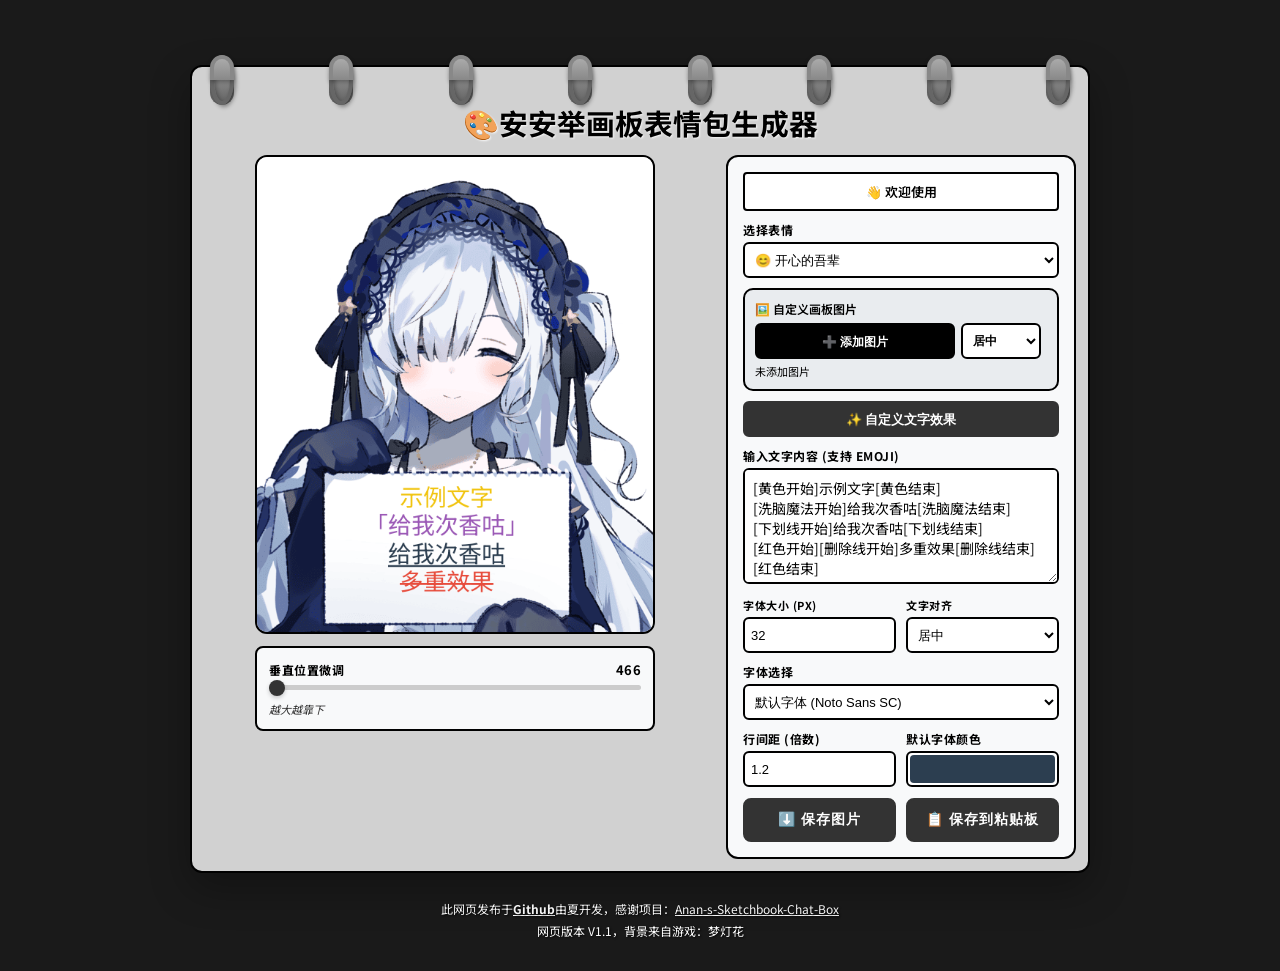
==== commit 63d35f62: "Update index.html" ====
--- a/index.html
+++ b/index.html
@@ -1163,7 +1163,7 @@
       </div>
     </div>
   </div>
-  <div style="text-align: center; padding: 15px; color: #fff; font-size: 12px; line-height: 1.8; margin-top: 10px; text-shadow: 1px 1px 2px rgba(0,0,0,0.8);"> 此网页由<a href="https://xiau.net" target="_blank" style="color: #fff; text-decoration: underline; font-weight: bold;">夏的博客</a>开发，感谢项目：<a
+  <div style="text-align: center; padding: 15px; color: #fff; font-size: 12px; line-height: 1.8; margin-top: 10px; text-shadow: 1px 1px 2px rgba(0,0,0,0.8);"> 此网页发布于<a href="https://github.com/YuXia-Net/anan-sketchbook-picture-generator" target="_blank" style="color: #fff; text-decoration: underline; font-weight: bold;">Github</a>由夏开发，感谢项目：<a
       href="https://github.com/MarkCup-Official/Anan-s-Sketchbook-Chat-Box" target="_blank" style="color: #fff; text-decoration: underline;">Anan-s-Sketchbook-Chat-Box</a><br> 网页版本 V1.1，背景来自游戏：梦灯花 </div>
   <script>
     // ============================================
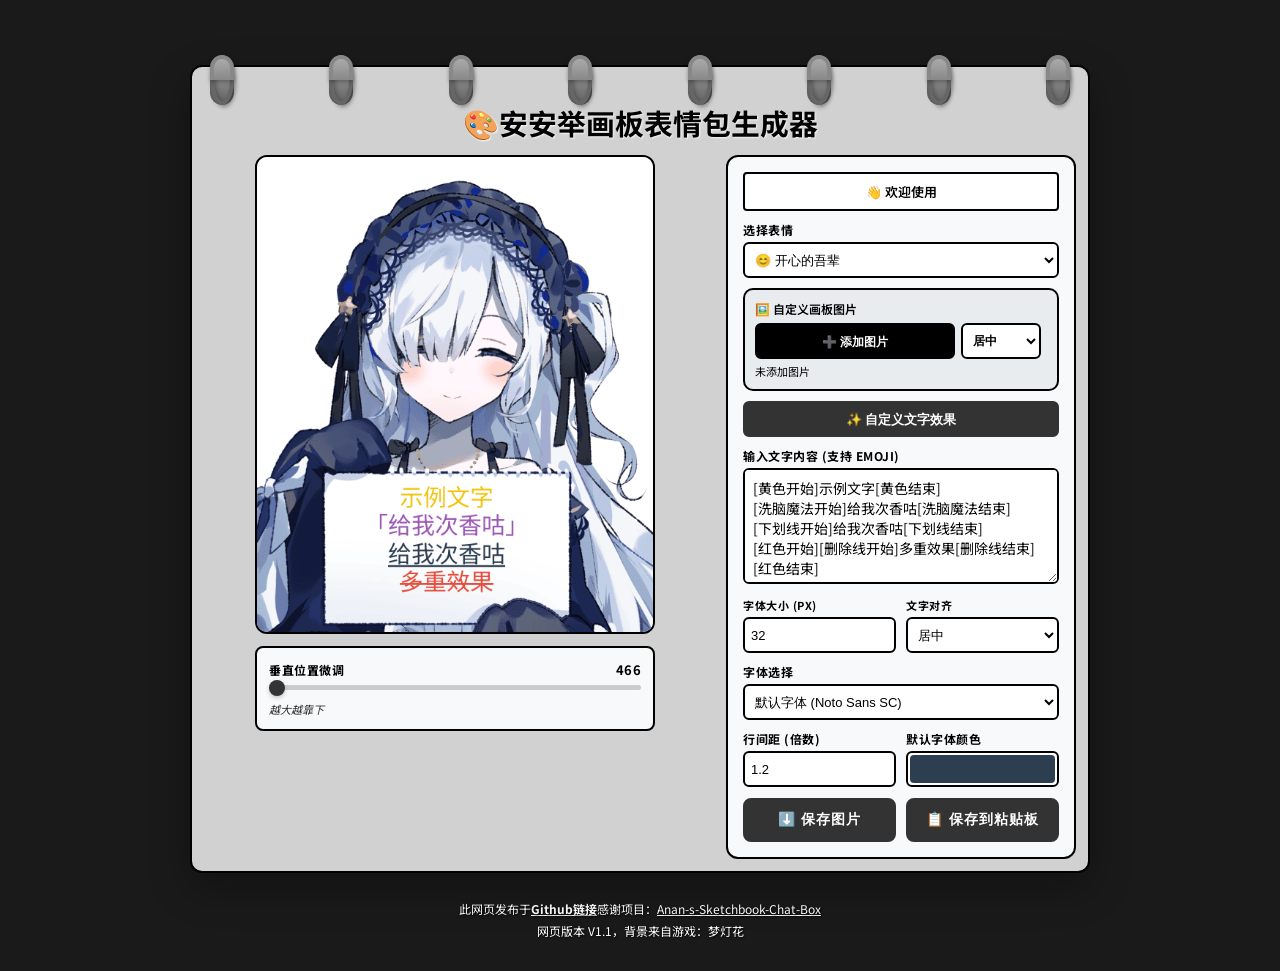
==== commit b2a1a108: "Update index.html" ====
--- a/index.html
+++ b/index.html
@@ -1163,7 +1163,7 @@
       </div>
     </div>
   </div>
-  <div style="text-align: center; padding: 15px; color: #fff; font-size: 12px; line-height: 1.8; margin-top: 10px; text-shadow: 1px 1px 2px rgba(0,0,0,0.8);"> 此网页发布于<a href="https://github.com/YuXia-Net/anan-sketchbook-picture-generator" target="_blank" style="color: #fff; text-decoration: underline; font-weight: bold;">Github</a>由夏开发，感谢项目：<a
+  <div style="text-align: center; padding: 15px; color: #fff; font-size: 12px; line-height: 1.8; margin-top: 10px; text-shadow: 1px 1px 2px rgba(0,0,0,0.8);"> 此网页发布于<a href="https://github.com/YuXia-Net/anan-sketchbook-picture-generator" target="_blank" style="color: #fff; text-decoration: underline; font-weight: bold;">Github链接</a>感谢项目：<a
       href="https://github.com/MarkCup-Official/Anan-s-Sketchbook-Chat-Box" target="_blank" style="color: #fff; text-decoration: underline;">Anan-s-Sketchbook-Chat-Box</a><br> 网页版本 V1.1，背景来自游戏：梦灯花 </div>
   <script>
     // ============================================
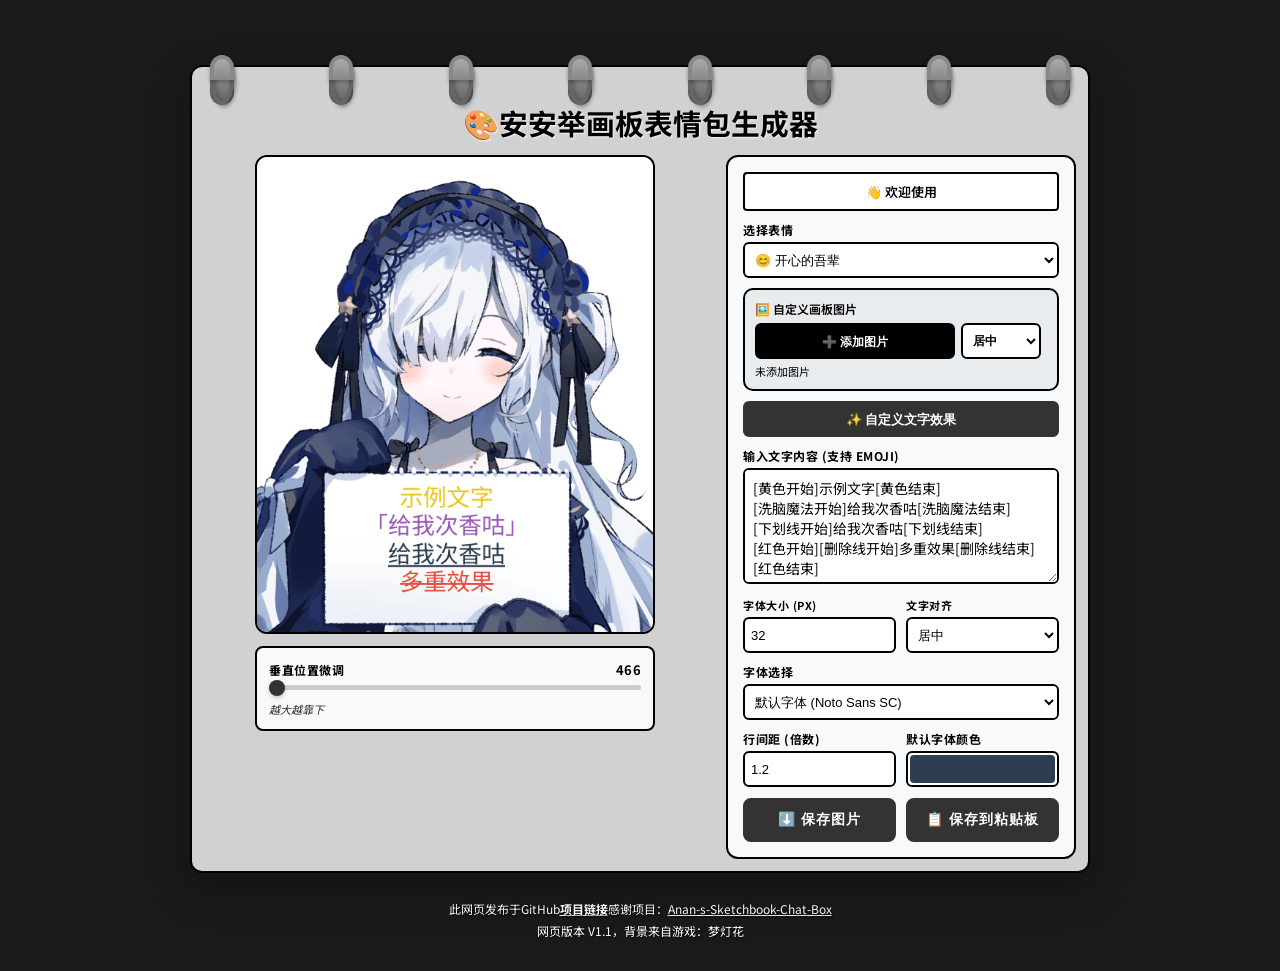
==== commit a4731bf8: "Update index.html" ====
--- a/index.html
+++ b/index.html
@@ -1163,7 +1163,7 @@
       </div>
     </div>
   </div>
-  <div style="text-align: center; padding: 15px; color: #fff; font-size: 12px; line-height: 1.8; margin-top: 10px; text-shadow: 1px 1px 2px rgba(0,0,0,0.8);"> 此网页发布于<a href="https://github.com/YuXia-Net/anan-sketchbook-picture-generator" target="_blank" style="color: #fff; text-decoration: underline; font-weight: bold;">Github链接</a>感谢项目：<a
+  <div style="text-align: center; padding: 15px; color: #fff; font-size: 12px; line-height: 1.8; margin-top: 10px; text-shadow: 1px 1px 2px rgba(0,0,0,0.8);"> 此网页发布于GitHub<a href="https://github.com/YuXia-Net/anan-sketchbook-picture-generator" target="_blank" style="color: #fff; text-decoration: underline; font-weight: bold;">项目链接</a>感谢项目：<a
       href="https://github.com/MarkCup-Official/Anan-s-Sketchbook-Chat-Box" target="_blank" style="color: #fff; text-decoration: underline;">Anan-s-Sketchbook-Chat-Box</a><br> 网页版本 V1.1，背景来自游戏：梦灯花 </div>
   <script>
     // ============================================
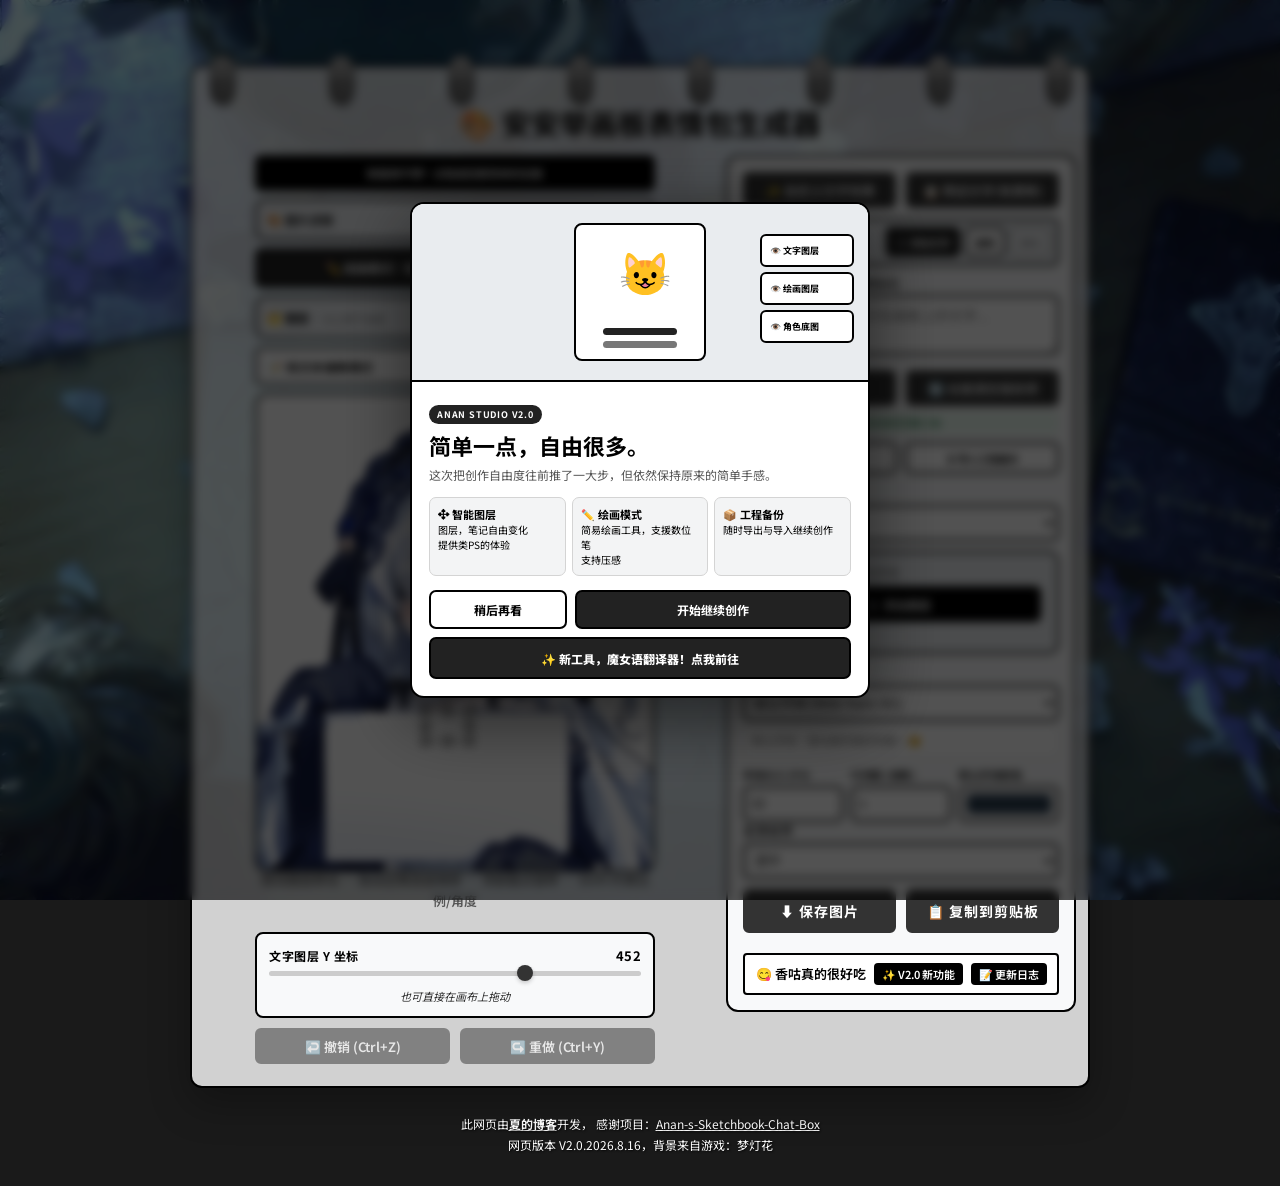
==== commit f9810d40: "更新V2.0！！" ====
--- a/index.html
+++ b/index.html
@@ -3,976 +3,61 @@
 <head>
   <meta charset="UTF-8">
   <meta name="viewport" content="width=device-width, initial-scale=1.0, maximum-scale=1.0, user-scalable=no">
+  <meta http-equiv="Cache-Control" content="no-cache, no-store, must-revalidate">
+  <meta http-equiv="Pragma" content="no-cache">
+  <meta http-equiv="Expires" content="0">
   <title>安安的举画板表情包生成器</title>
+
+  <!-- 基础 SEO -->
+  <meta name="description" content="夏目安安举画板表情包生成器，支持自定义文字、颜色、字体、滤镜效果，一键生成并保存表情包图片。">
+  <meta name="keywords" content="夏目安安,表情包,生成器,举画板,meme,表情包制作,自定义表情">
+  <meta name="author" content="爱吃香咕的/夏的博客 xiau.net">
+  <meta name="robots" content="index, follow">
+  <meta name="theme-color" content="#1a1a1a">
+
+  <!-- Open Graph微信/QQ/Discord分享预览-->
+  <meta property="og:type" content="website">
+  <meta property="og:title" content="安安的举画板表情包生成器">
+  <meta property="og:description" content="自定义文字、颜色、字体、滤镜，一键生成安安举画板表情包！">
+  <meta property="og:image" content="favicon.ico">
+  <meta property="og:url" content="https://anan.xia.kim">
+  <meta property="og:site_name" content="夏的博客">
+  <meta property="og:locale" content="zh_CN">
+
+  <!-- Twitter Card -->
+  <meta name="twitter:card" content="summary_large_image">
+  <meta name="twitter:title" content="安安的举画板表情包生成器">
+  <meta name="twitter:description" content="自定义文字、颜色、字体、滤镜，一键生成安安举画板表情包！">
+  <meta name="twitter:image" content="favicon.ico">
+
+  <!-- PWA / 移动端 -->
+  <meta name="mobile-web-app-capable" content="yes">
+  <meta name="apple-mobile-web-app-capable" content="yes">
+  <meta name="apple-mobile-web-app-status-bar-style" content="black-translucent">
+  <meta name="apple-mobile-web-app-title" content="安安表情包">
+  <meta name="application-name" content="安安表情包生成器">
+  <meta name="format-detection" content="telephone=no">
+
+  <link rel="icon" href="favicon.ico?v=20260818-1">
+
+  <!-- 字体资源 -->
   <link rel="preconnect" href="https://fonts.googleapis.com">
   <link rel="preconnect" href="https://fonts.gstatic.com" crossorigin>
-  <link href="https://fonts.googleapis.com/css2?family=Noto+Sans+SC:wght@400;700&family=ZCOOL+KuaiLe&family=Noto+Color+Emoji&display=swap" rel="stylesheet">
-  <style>
-    * {
-        margin: 0;
-        padding: 0;
-        box-sizing: border-box;
-    }
-    
-    body {
-        font-family: 'Noto Sans SC', 'Noto Color Emoji', sans-serif;
-        margin: 0;
-        padding: 45px 15px 15px 15px;
-        min-height: 100vh;
-        background-color: #1a1a1a;
-        background-image: url('mdh.png');
-        background-size: cover;
-        background-position: center;
-        background-attachment: fixed;
-    }
-    
-    /* 活页环效果 */
-    .binder-rings {
-        position: relative;
-        max-width: 900px;
-        margin: 0 auto;
-        height: 40px;
-        z-index: 10;
-        pointer-events: none;
-        display: flex;
-        justify-content: space-between;
-        padding: 0 20px;
-    }
-    
-    .ring {
-        position: relative;
-        top: 10px;
-        width: 24px;
-        height: 50px;
-        border: 4px solid #666;
-        border-radius: 50%;
-        background: transparent;
-        box-shadow: 
-            inset 2px 2px 4px rgba(0,0,0,0.3),
-            2px 2px 4px rgba(0,0,0,0.4);
-        flex-shrink: 0;
-    }
-    
-    /* 环的下半部分 */
-    .ring::before {
-        content: '';
-        position: absolute;
-        top: 50%;
-        left: -4px;
-        right: -4px;
-        bottom: -4px;
-        border: 4px solid #666;
-        border-top: none;
-        border-radius: 0 0 50% 50%;
-        background: linear-gradient(to bottom, #888 0%, #666 100%);
-        z-index: -1;
-    }
-    
-    /* 环的上半部分 */
-    .ring::after {
-        content: '';
-        position: absolute;
-        top: -4px;
-        left: -4px;
-        right: -4px;
-        height: 50%;
-        border: 4px solid #888;
-        border-bottom: none;
-        border-radius: 50% 50% 0 0;
-        background: linear-gradient(to bottom, #aaa 0%, #888 100%);
-        box-shadow: 0 2px 4px rgba(0,0,0,0.3);
-    }
-    
-    /* 主容器 */
-    .container {
-        position: relative;
-        max-width: 900px;
-        margin: -20px auto 0 auto;
-        background: rgba(255, 255, 255, 0.8);
-        border-radius: 12px;
-        padding: 25px 12px 12px 12px;
-        box-shadow: 0 15px 40px rgba(0,0,0,0.3);
-        border: 2px solid #000;
-        z-index: 5;
-    }
-    
-    h1 {
-        text-align: center;
-        color: #000;
-        margin-bottom: 12px;
-        margin-top: 10px;
-        font-size: clamp(1em, 3.5vw, 1.8em);
-        text-shadow: 1px 1px 2px rgba(255,255,255,0.8);
-        word-break: break-word;
-    }
-    
-    .main-layout {
-        display: flex;
-        flex-direction: column;
-        gap: 15px;
-    }
-    
-    @media (min-width: 968px) {
-        .main-layout {
-            display: grid;
-            grid-template-columns: 1fr 350px;
-            gap: 20px;
-            align-items: start;
-        }
-    }
-    
-    .preview-section {
-        order: -1;
-        width: 100%;
-        display: flex;
-        flex-direction: column;
-        align-items: center;
-    }
-    
-    @media (min-width: 968px) {
-        .preview-section {
-            order: 0;
-            position: sticky;
-            top: 15px;
-        }
-    }
-    
-    /* 画布容器 */
-    .canvas-wrapper {
-        width: 100%;
-        max-width: 400px;
-        aspect-ratio: 541 / 648;
-        display: flex;
-        justify-content: center;
-        align-items: center;
-        background: #f0f0f0;
-        border-radius: 12px;
-        padding: 0;
-        box-shadow: inset 0 2px 8px rgba(0,0,0,0.1);
-        border: 2px solid #000;
-        overflow: hidden;
-        position: relative;
-    }
-    
-    .canvas-container {
-        position: relative;
-        width: 100%;
-        height: 100%;
-        display: flex;
-        justify-content: center;
-        align-items: center;
-    }
-    
-    canvas {
-        max-width: 100%;
-        max-height: 100%;
-        width: auto !important;
-        height: auto !important;
-        display: block;
-        border-radius: 8px;
-    }
-    
-    .preview-controls {
-        width: 100%;
-        max-width: 400px;
-        margin-top: 12px;
-        padding: 12px;
-        background: #f8f9fa;
-        border-radius: 8px;
-        border: 2px solid #000;
-    }
-    
-    .preview-control-group {
-        display: flex;
-        flex-direction: column;
-        gap: 6px;
-    }
-    
-    .preview-control-label {
-        font-weight: 700;
-        color: #000;
-        font-size: 12px;
-        text-transform: uppercase;
-        letter-spacing: 0.5px;
-        display: flex;
-        justify-content: space-between;
-        align-items: center;
-    }
-    
-    .preview-control-value {
-        color: #000;
-        font-size: 13px;
-        font-weight: bold;
-    }
-    
-    .preview-slider {
-        width: 100%;
-        height: 5px;
-        border-radius: 3px;
-        background: #ccc;
-        outline: none;
-        -webkit-appearance: none;
-    }
-    
-    .preview-slider::-webkit-slider-thumb {
-        -webkit-appearance: none;
-        appearance: none;
-        width: 16px;
-        height: 16px;
-        border-radius: 50%;
-        background: #333;
-        cursor: pointer;
-        box-shadow: 0 2px 4px rgba(0,0,0,0.2);
-    }
-    
-    .preview-slider::-moz-range-thumb {
-        width: 16px;
-        height: 16px;
-        border-radius: 50%;
-        background: #333;
-        cursor: pointer;
-        border: none;
-        box-shadow: 0 2px 4px rgba(0,0,0,0.2);
-    }
-    
-    .position-hint {
-        font-size: 11px;
-        color: #333;
-        margin-top: 6px;
-        font-style: italic;
-        text-align: center;
-    }
-    
-    .controls-section {
-        background: #f8f9fa;
-        padding: 15px;
-        border-radius: 12px;
-        border: 2px solid #000;
-    }
-    
-    .control-group {
-        margin-bottom: 10px;
-    }
-    
-    .control-group label {
-        display: block;
-        margin-bottom: 4px;
-        font-weight: 700;
-        color: #000;
-        font-size: 12px;
-        text-transform: uppercase;
-        letter-spacing: 0.5px;
-    }
-    
-    textarea {
-        width: 100%;
-        padding: 8px;
-        border: 2px solid #000;
-        border-radius: 6px;
-        font-size: 14px;
-        resize: vertical;
-        min-height: 60px;
-        max-height: 120px;
-        transition: all 0.3s;
-        font-family: inherit;
-        overflow-y: auto;
-        background: #fff;
-        color: #000;
-    }
-    
-    textarea:focus {
-        outline: none;
-        border-color: #000;
-        box-shadow: 0 0 0 3px rgba(0,0,0,0.1);
-    }
-    
-    select, input[type="number"] {
-        width: 100%;
-        padding: 6px;
-        border: 2px solid #000;
-        border-radius: 6px;
-        font-size: 13px;
-        background: #fff;
-        cursor: pointer;
-        transition: all 0.3s;
-        color: #000;
-        height: 36px;
-    }
-    
-    select:focus, input:focus {
-        outline: none;
-        border-color: #000;
-    }
-    
-    input[type="color"] {
-        width: 100%;
-        height: 36px;
-        padding: 2px;
-        border: 2px solid #000;
-        border-radius: 6px;
-        background: #fff;
-        cursor: pointer;
-        -webkit-appearance: none;
-        appearance: none;
-    }
-    
-    input[type="color"]::-webkit-color-swatch-wrapper {
-        padding: 0;
-    }
-    
-    input[type="color"]::-webkit-color-swatch {
-        border: none;
-        border-radius: 4px;
-    }
-    
-    .file-input-wrapper {
-        position: relative;
-        overflow: hidden;
-        display: inline-block;
-        width: 100%;
-    }
-    
-    .file-input-wrapper input[type=file] {
-        position: absolute;
-        left: -9999px;
-    }
-    
-    .file-input-label {
-        display: block;
-        padding: 8px;
-        background: #333;
-        color: #fff;
-        text-align: center;
-        border-radius: 6px;
-        cursor: pointer;
-        transition: all 0.2s;
-        font-weight: 600;
-        font-size: 13px;
-        border: 2px solid #333;
-        height: 36px;
-        line-height: 18px;
-    }
-    
-    .file-input-label:hover {
-        transform: translateY(-2px);
-        box-shadow: 0 4px 12px rgba(0,0,0,0.3);
-        background: #555;
-    }
-    
-    .download-btn {
-        width: 100%;
-        padding: 10px;
-        background: #333;
-        color: #fff;
-        border: 2px solid #333;
-        border-radius: 8px;
-        font-size: 14px;
-        font-weight: 700;
-        cursor: pointer;
-        transition: all 0.3s;
-        text-transform: uppercase;
-        letter-spacing: 1px;
-        margin-top: 8px;
-        height: 44px;
-    }
-    
-    .download-btn:hover {
-        transform: translateY(-2px);
-        box-shadow: 0 8px 20px rgba(0,0,0,0.3);
-        background: #555;
-    }
-    
-    .copy-btn {
-        width: 100%;
-        padding: 10px;
-        background: #333;
-        color: #fff;
-        border: 2px solid #333;
-        border-radius: 8px;
-        font-size: 14px;
-        font-weight: 700;
-        cursor: pointer;
-        transition: all 0.3s;
-        text-transform: uppercase;
-        letter-spacing: 1px;
-        margin-top: 8px;
-        height: 44px;
-        display: flex;
-        align-items: center;
-        justify-content: center;
-        gap: 6px;
-    }
-    
-    .copy-btn:hover:not(:disabled) {
-        transform: translateY(-2px);
-        box-shadow: 0 8px 20px rgba(0,0,0,0.3);
-        background: #555;
-    }
-    
-    .copy-btn.success {
-        background: #2ecc71;
-        border-color: #27ae60;
-    }
-    
-    .copy-btn.error {
-        background: #e74c3c;
-        border-color: #c0392b;
-    }
-    .welcome-box {
-        background: #fff;
-        border-left: 3px solid #000;
-        padding: 8px 10px;
-        border-radius: 4px;
-        margin-bottom: 10px;
-        font-size: 13px;
-        color: #000;
-        border: 2px solid #000;
-        text-align: center;
-        font-weight: 600;
-    }
-    
-    .toggle-wrapper {
-        display: flex;
-        align-items: center;
-        justify-content: space-between;
-        padding: 8px;
-        background: #fff;
-        border-radius: 6px;
-        border: 2px solid #000;
-        margin-bottom: 8px;
-    }
-    
-    .toggle-switch {
-        position: relative;
-        width: 40px;
-        height: 22px;
-        background: #ccc;
-        border-radius: 11px;
-        cursor: pointer;
-        transition: background 0.3s;
-        flex-shrink: 0;
-    }
-    
-    .toggle-switch.active {
-        background: #333;
-    }
-    
-    .toggle-switch::after {
-        content: '';
-        position: absolute;
-        width: 18px;
-        height: 18px;
-        background: #fff;
-        border-radius: 50%;
-        top: 2px;
-        left: 2px;
-        transition: transform 0.3s;
-        box-shadow: 0 2px 4px rgba(0,0,0,0.2);
-    }
-    
-    .toggle-switch.active::after {
-        transform: translateX(18px);
-    }
-    
-    .board-preview {
-        margin-top: 6px;
-        padding: 6px;
-        background: #fff;
-        border-radius: 6px;
-        border: 2px dashed #000;
-        text-align: center;
-        font-size: 11px;
-        color: #333;
-    }
-    
-    .warning-box {
-        background: #fff;
-        border-left: 3px solid #000;
-        padding: 8px;
-        border-radius: 4px;
-        margin-bottom: 10px;
-        font-size: 12px;
-        color: #000;
-        display: none;
-        border: 2px solid #000;
-    }
-    
-    .warning-box.show {
-        display: block;
-    }
-    
-    .loading {
-        display: none;
-        text-align: center;
-        padding: 12px;
-        color: #000;
-        font-weight: 600;
-    }
-    
-    .spinner {
-        display: inline-block;
-        width: 18px;
-        height: 18px;
-        border: 3px solid #f3f3f3;
-        border-top: 3px solid #333;
-        border-radius: 50%;
-        animation: spin 1s linear infinite;
-        margin-right: 8px;
-    }
-    
-    @keyframes spin {
-        0% { transform: rotate(0deg); }
-        100% { transform: rotate(360deg); }
-    }
-    
-    .effect-btn {
-        display: block;
-        width: 100%;
-        padding: 8px;
-        background: #333;
-        color: #fff;
-        border: 2px solid #333;
-        border-radius: 6px;
-        font-size: 13px;
-        font-weight: 600;
-        cursor: pointer;
-        transition: all 0.3s;
-        margin-top: 0;
-        height: 36px;
-        line-height: 18px;
-    }
-    
-    .effect-btn:hover {
-        transform: translateY(-2px);
-        box-shadow: 0 4px 10px rgba(0,0,0,0.3);
-        background: #555;
-    }
-    
-    .effect-modal {
-        display: none;
-        position: fixed;
-        top: 0;
-        left: 0;
-        right: 0;
-        bottom: 0;
-        background: rgba(0,0,0,0.5);
-        z-index: 1000;
-        align-items: center;
-        justify-content: center;
-        padding: 10px;
-    }
-    
-    .effect-modal.show {
-        display: flex;
-    }
-    
-    .effect-content {
-        background: #fff;
-        border-radius: 12px;
-        padding: 15px;
-        max-width: 450px;
-        width: 100%;
-        max-height: 80vh;
-        overflow-y: auto;
-        box-shadow: 0 15px 40px rgba(0,0,0,0.4);
-        border: 2px solid #000;
-    }
-    
-    .effect-header {
-        display: flex;
-        justify-content: space-between;
-        align-items: center;
-        margin-bottom: 15px;
-        padding-bottom: 12px;
-        border-bottom: 2px solid #000;
-    }
-    
-    .effect-title {
-        font-size: 16px;
-        font-weight: 700;
-        color: #000;
-    }
-    
-    .effect-close {
-        background: none;
-        border: none;
-        font-size: 22px;
-        cursor: pointer;
-        color: #000;
-        padding: 0;
-        width: 28px;
-        height: 28px;
-        display: flex;
-        align-items: center;
-        justify-content: center;
-        border-radius: 50%;
-        transition: all 0.2s;
-    }
-    
-    .effect-close:hover {
-        background: #f0f0f0;
-        color: #000;
-    }
-    
-    .effect-section {
-        margin-bottom: 15px;
-    }
-    
-    .effect-section-title {
-        font-size: 13px;
-        font-weight: 600;
-        color: #000;
-        margin-bottom: 8px;
-        text-transform: uppercase;
-    }
-    
-    .effect-grid {
-        display: grid;
-        grid-template-columns: repeat(3, 1fr);
-        gap: 6px;
-    }
-    
-    .effect-item {
-        padding: 8px 4px;
-        background: #fff;
-        border: 2px solid #000;
-        border-radius: 6px;
-        cursor: pointer;
-        font-size: 11px;
-        text-align: center;
-        transition: all 0.2s;
-        color: #000;
-    }
-    
-    .effect-item:hover {
-        background: #f0f0f0;
-        transform: translateY(-2px);
-    }
-    
-    .effect-item.style-strike { text-decoration: line-through; }
-    .effect-item.style-underline { text-decoration: underline; }
-    .effect-item.style-bold { font-weight: bold; }
-    .effect-item.style-italic { font-style: italic; }
-    
-    .effect-item.style-magic {
-        background: #333;
-        color: #fff;
-    }
-    
-    .lineheight-input {
-        width: 100%;
-        padding: 6px;
-        border: 2px solid #000;
-        border-radius: 6px;
-        font-size: 13px;
-        background: #fff;
-        transition: all 0.3s;
-        color: #000;
-        height: 36px;
-    }
-    
-    .lineheight-input:focus {
-        outline: none;
-        border-color: #000;
-    }
-    
-    /* 行间距和字体颜色并排 */
-    .row-controls {
-        display: grid;
-        grid-template-columns: 1fr 1fr;
-        gap: 10px;
-        margin-bottom: 10px;
-    }
-    
-    /* 字体大小和文字对齐并排 */
-    .text-controls-row {
-        display: grid;
-        grid-template-columns: 1fr 1fr;
-        gap: 10px;
-        align-items: end;
-        margin-top: 8px;
-    }
-    
-    .text-controls-row .control-group {
-        margin-bottom: 0;
-    }
-    
-    /* 自定义图片控制区域 */
-    .custom-image-controls {
-        background: #e9ecef;
-        border-radius: 10px;
-        padding: 10px;
-        margin-top: 0;
-        margin-bottom: 10px;
-        color: #000;
-        border: 2px solid #000;
-    }
-    
-    .custom-image-controls .control-label {
-        font-weight: 600;
-        margin-bottom: 6px;
-        font-size: 12px;
-        display: flex;
-        align-items: center;
-        gap: 4px;
-    }
-    
-    .custom-image-row {
-        display: grid;
-        grid-template-columns: 1fr auto auto;
-        gap: 6px;
-        align-items: center;
-    }
-    
-    .custom-image-btn {
-        background: #000000;
-        color: #fff;
-        border: 2px solid #000000;
-        padding: 6px 10px;
-        border-radius: 6px;
-        cursor: pointer;
-        font-weight: 600;
-        font-size: 12px;
-        transition: all 0.3s;
-        white-space: nowrap;
-        height: 36px;
-        line-height: 22px;
-    }
-    
-    .custom-image-btn:hover {
-        transform: translateY(-2px);
-        box-shadow: 0 4px 10px rgba(0,0,0,0.3);
-        background: #000000;
-    }
-    
-    .custom-image-btn.remove {
-        background: #000000;
-        color: #fff;
-        border: 2px solid #000000;
-        padding: 6px 8px;
-    }
-    
-    .image-align-select {
-        padding: 6px;
-        border-radius: 6px;
-        border: 2px solid #000;
-        background: #fff;
-        color: #000;
-        font-weight: 600;
-        cursor: pointer;
-        min-width: 80px;
-        height: 36px;
-        font-size: 12px;
-    }
-    
-    .image-preview-name {
-        font-size: 11px;
-        color: #000000;
-        margin-top: 4px;
-        white-space: nowrap;
-        overflow: hidden;
-        text-overflow: ellipsis;
-    }
-    
-    .zoom-control {
-        margin-top: 8px;
-        background: rgba(0,0,0,0.1);
-        padding: 8px;
-        border-radius: 6px;
-        border: 1px solid rgba(0,0,0,0.2);
-    }
-    
-    .zoom-control-label {
-        display: flex;
-        justify-content: space-between;
-        align-items: center;
-        margin-bottom: 4px;
-        font-size: 12px;
-        font-weight: 600;
-    }
-    
-    .zoom-value {
-        background: rgba(0,0,0,0.15);
-        padding: 2px 6px;
-        border-radius: 4px;
-        font-size: 11px;
-        min-width: 40px;
-        text-align: center;
-    }
-    
-    .zoom-slider {
-        width: 100%;
-        height: 5px;
-        border-radius: 3px;
-        background: rgba(0,0,0,0.2);
-        outline: none;
-        -webkit-appearance: none;
-    }
-    
-    .zoom-slider::-webkit-slider-thumb {
-        -webkit-appearance: none;
-        appearance: none;
-        width: 16px;
-        height: 16px;
-        border-radius: 50%;
-        background: #333;
-        cursor: pointer;
-        box-shadow: 0 2px 5px rgba(0,0,0,0.3);
-        transition: transform 0.2s;
-    }
-    
-    .zoom-slider::-webkit-slider-thumb:hover {
-        transform: scale(1.1);
-    }
-    
-    .zoom-slider::-moz-range-thumb {
-        width: 16px;
-        height: 16px;
-        border-radius: 50%;
-        background: #333;
-        cursor: pointer;
-        border: none;
-        box-shadow: 0 2px 5px rgba(0,0,0,0.3);
-    }
-    
-    .zoom-hint {
-        font-size: 10px;
-        color: #555;
-        margin-top: 4px;
-        text-align: center;
-    }
-    
-    /* 按钮组布局 */
-    .compact-row {
-        display: grid;
-        grid-template-columns: 1fr 1fr;
-        gap: 10px;
-        margin-bottom: 10px;
-    }
-    
-    .compact-row .control-group {
-        margin-bottom: 0;
-    }
-    
-    /* 按钮组样式 */
-    .action-buttons {
-        display: grid;
-        grid-template-columns: 1fr 1fr;
-        gap: 10px;
-        margin-top: 8px;
-    }
-    
-    .action-buttons .download-btn,
-    .action-buttons .copy-btn {
-        margin-top: 0;
-    }
-    
-    @media (max-width: 600px) {
-        body {
-            padding: 45px 8px 8px 8px;
-        }
-        
-        .container {
-            padding: 20px 10px 10px 10px;
-            margin-top: -15px;
-        }
-        
-        .controls-section {
-            padding: 12px;
-        }
-        
-        .effect-grid {
-            grid-template-columns: repeat(3, 1fr);
-        }
-        
-        .preview-controls {
-            max-width: 100%;
-        }
-    
-        .ring {
-            width: 18px;
-            height: 40px;
-            border-width: 3px;
-        }
-    
-        .ring::before,
-        .ring::after {
-            border-width: 3px;
-        }
-    
-        .binder-rings {
-            padding: 0 10px;
-        }
-    
-        .row-controls {
-            grid-template-columns: 1fr 1fr;
-            gap: 8px;
-        }
-    
-        .text-controls-row {
-            grid-template-columns: 1fr 1fr;
-            gap: 8px;
-        }
-    
-        .custom-image-row {
-            grid-template-columns: 1fr auto auto;
-            gap: 6px;
-        }
-    
-        .compact-row {
-            grid-template-columns: 1fr 1fr;
-            gap: 8px;
-        }
-    
-        .action-buttons {
-            grid-template-columns: 1fr 1fr;
-            gap: 8px;
-        }
-    
-        .control-group {
-            margin-bottom: 8px;
-        }
-    
-        h1 {
-            font-size: clamp(0.9em, 4vw, 1.5em);
-            margin-bottom: 8px;
-        }
-    }
-    
-    @media (max-width: 380px) {
-        .custom-image-row {
-            grid-template-columns: 1fr;
-            gap: 6px;
-        }
-    
-        .custom-image-btn.remove {
-            width: 100%;
-        }
-    
-        .image-align-select {
-            width: 100%;
-        }
-    
-        .compact-row {
-            grid-template-columns: 1fr;
-        }
-    
-        .text-controls-row {
-            grid-template-columns: 1fr;
-        }
-    
-        .row-controls {
-            grid-template-columns: 1fr;
-        }
-    
-        .action-buttons {
-            grid-template-columns: 1fr;
-        }
-    }
-  </style>
+  <link rel="preload" href="https://fonts.googleapis.com/css2?family=Noto+Sans+SC:wght@400;700&display=swap" as="style" onload="this.onload=null;this.rel='stylesheet'">
+  <noscript><link href="https://fonts.googleapis.com/css2?family=Noto+Sans+SC:wght@400;700&display=swap" rel="stylesheet"></noscript>
+
+  <link rel="preload" href="https://fonts.googleapis.com/css2?family=Noto+Color+Emoji&display=swap" as="style"
+    onload="this.onload=null;this.rel='stylesheet';(window._emojiFontCssResolve&&window._emojiFontCssResolve());">
+  <noscript><link href="https://fonts.googleapis.com/css2?family=Noto+Color+Emoji&display=swap" rel="stylesheet"></noscript>
+  <script src="assets/js/font-loader.js?v=20260818-1"></script>
+  <link rel="preload" href="assets/images/bg.png?v=20260818-1" as="image" fetchpriority="low">
+  <link rel="preload" href="anans/开心.png?v=20260818-1" as="image" fetchpriority="high">
+  <link rel="preload" href="anans/AnAn2.png?v=20260818-1" as="image" fetchpriority="high">
+
+  <link rel="stylesheet" href="assets/css/style.css?v=20260818-1">
 </head>
 <body>
-  <!-- 活页环 -->
+
   <div class="binder-rings">
     <div class="ring"></div>
     <div class="ring"></div>
@@ -983,32 +68,149 @@
     <div class="ring"></div>
     <div class="ring"></div>
   </div>
+
+  <div class="loading-overlay" id="globalLoading">
+    <div class="loading-content">
+      <div class="spinner"></div>
+      <div id="loadingText">处理中...</div>
+    </div>
+  </div>
+
   <div class="container">
-    <h1>🎨安安举画板表情包生成器</h1>
+    <h1>🎨 安安举画板表情包生成器</h1>
+
     <div class="main-layout">
+
       <div class="preview-section">
-        <div class="canvas-wrapper">
-          <div class="canvas-container">
-            <canvas id="canvas" width="541" height="648"></canvas>
-          </div>
-        </div>
+        <a class="changelog-inline-btn legacy-version-btn" href="old/index.html">新版用不惯？点我返回更简单的旧版</a>
+        <div class="filter-box preview-filter-box" id="filterBox">
+          <div class="box-label" id="filterToggle">
+            <span>🎨 图片滤镜</span>
+            <span class="filter-toggle-arrow">▼</span>
+          </div>
+          <div class="filter-body">
+            <div class="filter-presets">
+              <button class="filter-preset-btn active" data-filter="none">原图</button>
+              <button class="filter-preset-btn" data-filter="grayscale">灰度</button>
+              <button class="filter-preset-btn" data-filter="sepia">复古</button>
+              <button class="filter-preset-btn" data-filter="warm">暖色</button>
+              <button class="filter-preset-btn" data-filter="cool">冷色</button>
+              <button class="filter-preset-btn" data-filter="vivid">鲜艳</button>
+            </div>
+            <div class="filter-slider-row">
+              <label>亮度</label>
+              <input type="range" id="filterBrightness" min="50" max="150" value="100">
+              <span id="brightnessValue">100</span>
+            </div>
+            <div class="filter-slider-row">
+              <label>对比度</label>
+              <input type="range" id="filterContrast" min="50" max="200" value="100">
+              <span id="contrastValue">100</span>
+            </div>
+            <div class="filter-slider-row">
+              <label>饱和度</label>
+              <input type="range" id="filterSaturate" min="0" max="300" value="100">
+              <span id="saturateValue">100</span>
+            </div>
+          </div>
+        </div>
+
+        <div class="workspace-actions focus-hide">
+          <button class="workspace-action primary" id="paintModeBtn" type="button">✏️ 绘画模式！在安安的画板上画画！支援数位笔</button>
+        </div>
+
+        <section class="layer-box focus-hide" id="layerBox" aria-label="图层面板">
+          <div class="layer-box-header" id="layerBoxHeader" role="button" tabindex="0" aria-expanded="false">
+            <span>🗂️ 图层 <small class="muted-inline">· 从上到下合成</small></span>
+            <span class="layer-count" id="layerCount">4</span>
+          </div>
+          <div class="layer-box-body">
+            <div class="layer-list" id="layerList"></div>
+            <div class="layer-controls">
+              <div>
+                <div class="layer-opacity-label"><span>不透明度</span><span id="layerOpacityValue">100%</span></div>
+                <input class="layer-opacity" id="layerOpacity" type="range" min="0" max="100" value="100">
+              </div>
+              <div class="layer-mini-actions">
+                <button class="layer-mini-btn" id="centerLayerBtn" type="button" title="将选中图层移回画板中心">居中</button>
+                <button class="layer-mini-btn" id="resetTransformBtn" type="button" title="重置选中图层的缩放和旋转">重置</button>
+                <button class="layer-mini-btn" id="duplicateLayerBtn" type="button" title="复制选中图层">复制</button>
+                <button class="layer-mini-btn" id="deleteLayerBtn" type="button" title="删除选中图层">删除</button>
+              </div>
+            </div>
+          </div>
+        </section>
+
+        <div class="focus-mode-row" id="focusModeRow">
+          <span class="focus-mode-label">📝 纯文本编辑模式</span>
+          <div class="focus-mode-toggle" id="focusModeToggle"></div>
+        </div>
+        
+        <div class="canvas-wrapper" id="canvasWrapper">
+          <canvas id="canvas" width="541" height="648"></canvas>
+          <canvas id="interactionCanvas" width="541" height="648" aria-label="图层移动与自由变换操作区"></canvas>
+        </div>
+        <div class="transform-hint focus-hide">拖动图层移动 · 拖动边角自由缩放 · 顶部圆点旋转 · Shift 约束比例/角度</div>
+
         <div class="preview-controls">
           <div class="preview-control-group">
             <div class="preview-control-label">
-              <span>垂直位置微调</span>
-              <span class="preview-control-value" id="previewPosYValue">466</span>
-            </div>
-            <input type="range" id="posY" min="466" max="620" value="466" class="preview-slider">
-            <div class="position-hint" style="margin-top: 5px; text-align: left;">越大越靠下</div>
-          </div>
-        </div>
-      </div>
+              <span>文字图层 Y 坐标</span>
+              <span class="preview-control-value" id="posYDisplay">452</span>
+            </div>
+            <input type="range" id="posY" min="0" max="648" value="452" class="preview-slider">
+            <div class="position-hint">也可直接在画布上拖动</div>
+          </div>
+          <div class="preview-control-group initially-hidden image-pos-group" id="imagePosYGroup">
+            <div class="preview-control-label">
+              <span>图片图层 Y 坐标</span>
+              <span class="preview-control-value" id="imagePosYDisplay">530</span>
+            </div>
+            <input type="range" id="imagePosY" min="0" max="648" value="530" class="preview-slider">
+            <div class="position-hint">也可直接在画布上拖动</div>
+          </div>
+        </div>
+
+        <div class="undo-redo-row preview-history-row">
+          <button class="btn" id="undoBtn" disabled>↩ 撤销 (Ctrl+Z)</button>
+          <button class="btn" id="redoBtn" disabled>↪ 重做 (Ctrl+Y)</button>
+        </div>
+      </div>
+
       <div class="controls-section">
-        <div class="welcome-box">👋 欢迎使用</div>
-        <!-- 选择表情 -->
+
+        <div class="row-2col">
+          <button class="btn" id="effectBtn">✨ 自定义文字效果</button>
+          <button class="btn" id="presetBtn">📋 预设文字(有更新)</button>
+        </div>
+
+        <div class="text-layer-toolbar">
+          <span class="active-text-layer" id="activeTextLayerName">📝 空白文字</span>
+          <button class="text-layer-btn primary" id="addTextLayerBtn" type="button">➕ 添加文字</button>
+          <button class="text-layer-btn" id="duplicateTextLayerBtn" type="button">复制</button>
+          <button class="text-layer-btn" id="deleteTextLayerBtn" type="button" disabled>删除</button>
+        </div>
+
+        <div class="control-group">
+          <label>输入文字内容 (支持 Emoji)</label>
+          <textarea id="textInput" placeholder="在这里输入你想显示在画板上的文字..."></textarea>
+        </div>
+
+        <div class="settings-row">
+          <button class="btn" id="saveSettingsBtn">💾 保存修改</button>
+          <button class="btn" id="resetSettingsBtn">🔄 长按清空保存项</button>
+        </div>
+        <div class="project-save-status" id="projectSaveStatus">修改会保存在当前浏览器</div>
+        <div class="project-file-tools focus-hide">
+          <button class="project-file-btn" id="exportProjectBtn" type="button">⬇️ 导出工程备份</button>
+          <button class="project-file-btn" id="importProjectBtn" type="button">⬆️ 导入工程备份</button>
+        </div>
+        <input type="file" id="importProjectInput" class="hidden-file-input" accept=".anan,.json,application/json">
+        <div class="long-press-hint" id="longPressHint">准备恢复默认设置/文字...</div>
+
         <div class="control-group">
           <label>选择表情</label>
-          <select id="emotionSelect" onchange="changeEmotion(this.value)">
+          <select id="emotionSelect">
             <option value="开心.png">😊 开心的吾辈</option>
             <option value="闭眼.png">😌 闭眼的吾辈</option>
             <option value="病娇.png">🥰 病娇的吾辈</option>
@@ -1023,764 +225,393 @@
             <option value="无语.png">😑 无语的吾辈</option>
             <option value="custom">➕ 自定义图片...</option>
           </select>
-          <input type="file" id="customEmotionInput" accept="image/*" style="display: none;" onchange="handleCustomEmotion(event)">
-        </div>
-        <!-- 自定义画板图片 -->
-        <div class="custom-image-controls" id="customImageControls">
-          <div class="control-label"> 🖼️ 自定义画板图片 </div>
+          <input type="file" id="customEmotionInput" class="hidden-file-input" accept="image/*">
+        </div>
+
+        <div class="custom-image-box focus-hide">
+          <div class="box-label">🖼️ 图片图层 <span class="muted-inline">· 可添加多张</span></div>
           <div class="custom-image-row">
-            <button class="custom-image-btn" id="addImageBtn" onclick="document.getElementById('customImageInput').click()"> ➕ 添加图片 </button>
-            <select class="image-align-select" id="imageAlign" onchange="updateImageAlign()">
-              <option value="center">居中</option>
-              <option value="left">左对齐</option>
-              <option value="right">右对齐</option>
-            </select>
-            <button class="custom-image-btn remove" id="removeImageBtn" onclick="removeCustomImage()" style="display: none;"> 🗑️ </button>
-          </div>
-          <div class="image-preview-name" id="imagePreviewName">未添加图片</div>
-          <div class="zoom-control" id="zoomControl" style="display: none;">
-            <div class="zoom-control-label">
-              <span>🔍 缩放</span>
-              <span class="zoom-value" id="zoomValue">100%</span>
-            </div>
-            <input type="range" id="zoomSlider" class="zoom-slider" min="20" max="200" value="100" oninput="updateZoom(this.value)">
-          </div>
-          <input type="file" id="customImageInput" accept="image/*" style="display: none;" onchange="handleCustomImage(event)">
-        </div>
-        <!-- 自定义文字效果 -->
-        <div class="control-group" style="margin-bottom: 10px;">
-          <button class="effect-btn" onclick="openEffectModal()">✨ 自定义文字效果</button>
-        </div>
-        <div class="warning-box" id="overflowWarning">⚠️ 文字内容可能超出画板空间，建议修改字号和行间距</div>
-        <!-- 输入文字内容 -->
-        <div class="control-group">
-          <label>输入文字内容 (支持 Emoji)</label>
-          <textarea id="textInput" placeholder="在这里输入你想显示在画板上的文字..." oninput="autoResizeTextarea(this)">[黄色开始]示例文字[黄色结束]
-[洗脑魔法开始]给我次香咕[洗脑魔法结束]
-[下划线开始]给我次香咕[下划线结束]
-[红色开始][删除线开始]多重效果[删除线结束][红色结束]</textarea>
-          <!-- 字体大小和文字对齐并排 -->
-          <div class="text-controls-row">
-            <div class="control-group">
-              <label style="margin-bottom: 4px; font-size: 11px;">字体大小 (px)</label>
-              <input type="number" id="fontSize" value="32" min="12" max="200" style="width: 100%; height: 36px;">
-            </div>
-            <div class="control-group">
-              <label style="margin-bottom: 4px; font-size: 11px;">文字对齐</label>
-              <select id="textAlign" style="width: 100%;">
-                <option value="center">居中</option>
-                <option value="left">左对齐</option>
-                <option value="right">右对齐</option>
-              </select>
-            </div>
-          </div>
-        </div>
-        <!-- 字体选择 -->
+            <button class="custom-image-btn" id="addImageBtn">➕ 添加图层</button>
+            <button class="custom-image-btn initially-hidden" id="removeImageBtn">🗑️ 移除当前</button>
+          </div>
+          <div class="image-filename" id="imageFilename">未添加图片</div>
+          <div class="image-layout-box initially-hidden" id="imageLayoutBox">
+            <div class="row-3col">
+              <div class="control-group">
+                <label>图片对齐</label>
+                <select id="imageAlign">
+                  <option value="center">居中</option>
+                  <option value="left">靠左</option>
+                  <option value="right">靠右</option>
+                </select>
+              </div>
+              <div class="control-group">
+                <label>旋转角度</label>
+                <input type="number" id="imageRotation" value="0" min="-180" max="180" step="1">
+              </div>
+              <div class="control-group">
+                <label>图片大小</label>
+                <div class="zoom-input-wrapper">
+                  <input type="number" id="zoomInput" value="100" min="1" max="1200">
+                  <span class="zoom-percent">%</span>
+                </div>
+              </div>
+            </div>
+          </div>
+          <input type="file" id="customImageInput" class="hidden-file-input" accept="image/*">
+        </div>
+
+        <div class="warning-box focus-hide" id="overflowWarning">⚠️ 文字内容可能超出画板空间，建议修改字号和行间距</div>
+
         <div class="control-group">
           <label>字体选择</label>
           <select id="fontFamily">
             <option value="'Noto Sans SC', 'Noto Color Emoji', sans-serif">默认字体 (Noto Sans SC)</option>
-            <option value="'ZCOOL KuaiLe', 'Noto Color Emoji', cursive">快乐体</option>
-            <option value="Arial, 'Noto Color Emoji', sans-serif">Arial</option>
-            <option value="'Microsoft YaHei', 'Noto Color Emoji', sans-serif">微软雅黑</option>
-            <option value="'SimHei', 'Noto Color Emoji', sans-serif">黑体</option>
-            <option value="'SimSun', 'Noto Color Emoji', serif">宋体</option>
-            <option value="'KaiTi', 'Noto Color Emoji', serif">楷体</option>
+            <optgroup label="🌸 可爱手写字体">
+              <option value="'ZCOOL KuaiLe', 'Noto Color Emoji', cursive">🎉 站酷快乐体（圆润可爱）</option>
+              <option value="'Ma Shan Zheng', 'Noto Color Emoji', cursive">✍️ 马善政毛笔楷体（手写感）</option>
+              <option value="'Long Cang', 'Noto Color Emoji', cursive">🖋️ 龙藏体（潦草手写）</option>
+              <option value="'Zhi Mang Xing', 'Noto Color Emoji', cursive">🌊 知芒行（飘逸行草）</option>
+              <option value="'Liu Jian Mao Cao', 'Noto Color Emoji', cursive">🐱 流墨毛草（狂野草书）</option>
+            </optgroup>
+            <optgroup label="📖 文艺衬线字体">
+              <option value="'ZCOOL XiaoWei', 'Noto Color Emoji', serif">🌸 站酷小薇体（清秀文艺）</option>
+              <option value="'SimSun', 'Noto Color Emoji', serif">宋体</option>
+              <option value="'KaiTi', 'Noto Color Emoji', serif">楷体</option>
+            </optgroup>
+            <optgroup label="🖥️ 系统字体">
+              <option value="Arial, 'Noto Color Emoji', sans-serif">Arial</option>
+              <option value="'Microsoft YaHei', 'Noto Color Emoji', sans-serif">微软雅黑</option>
+              <option value="'SimHei', 'Noto Color Emoji', sans-serif">黑体</option>
+            </optgroup>
             <option value="custom">➕ 自定义字体...</option>
           </select>
-          <input type="file" id="customFontInput" accept=".ttf,.otf,.woff,.woff2" style="display: none;">
-        </div>
-        <!-- 行间距和字体颜色并排 -->
-        <div class="row-controls">
-          <div class="control-group" style="margin-bottom: 0;">
+          <div class="font-preview" id="fontPreview">预览：糯米？!樱桃？！柠檬？！～ 🍬✨</div>
+          <input type="file" id="customFontInput" class="hidden-file-input" accept=".ttf,.otf,.woff,.woff2">
+        </div>
+
+        <div class="row-3col">
+          <div class="control-group">
+            <label>字体大小 (px)</label>
+            <input type="number" id="fontSize" value="32" min="8" max="120" step="1">
+          </div>
+          <div class="control-group">
             <label>行间距 (倍数)</label>
-            <input type="number" id="lineHeight" class="lineheight-input" value="1.2" min="1.0" max="3.0" step="0.1">
-          </div>
-          <div class="control-group" style="margin-bottom: 0;">
+            <input type="number" id="lineHeight" value="1.0" min="1.0" max="3.0" step="0.1">
+          </div>
+          <div class="control-group">
             <label>默认字体颜色</label>
             <input type="color" id="fontColor" value="#2c3e50">
           </div>
         </div>
-        <div class="loading" id="loading"><span class="spinner"></span>正在生成图片...</div>
-        <!-- 下载和复制按钮并排 -->
-        <div class="action-buttons">
-          <button class="download-btn" onclick="downloadImage()">⬇️ 保存图片</button>
-          <button class="copy-btn" id="copyBtn" onclick="copyToClipboard()">📋 保存到粘贴板</button>
-        </div>
-        <!-- 移动端提示 -->
-        <div id="mobileWarning" style="display: none; margin-top: 10px; padding: 10px; background: #fff3f3; border: 2px solid #e74c3c; border-radius: 8px; color: #c0392b; font-size: 12px; line-height: 1.6;">
+
+        <div class="control-group">
+          <label>文字对齐</label>
+          <select id="textAlign">
+            <option value="center">居中</option>
+            <option value="left">左对齐</option>
+            <option value="right">右对齐</option>
+          </select>
+        </div>
+
+        <div class="row-2col">
+          <button class="btn btn-large" id="downloadBtn">⬇️ 保存图片</button>
+          <button class="btn btn-large" id="copyBtn">📋 复制到剪贴板</button>
+        </div>
+
+        <div class="mobile-warning focus-hide" id="mobileWarning">
           ⚠️ 你好像在使用手机/移动平台喵<br>
-          对于手机/移动平台，有些软件是无法支持从粘贴板粘贴图片的，就比如手机QQ就不行，但是手机微信就可以，软件官方不支持我也没办法，对于不支持的手机软件，你可以保存图片手动发送，电脑的软件都支持
-        </div>
-      </div>
-    </div>
-  </div>
-  <div class="effect-modal" id="effectModal" onclick="closeEffectModal(event)">
-    <div class="effect-content" onclick="event.stopPropagation()">
+          手机/移动平台的有些软件是不支持从粘贴板粘贴图片的，就比如手机QQ就不行，但是手机微信就可以，这是软件官方不支持我也没办法，对于不支持的手机软件，你可以保存图片手动发送，电脑的软件都支持
+        </div>
+
+        <div class="welcome-box">
+          <span>😋 香咕真的很好吃</span>
+          <button class="changelog-inline-btn" id="whatsNewBtn">✨ V2.0 新功能</button>
+          <button class="changelog-inline-btn" id="changelogBtn">📝 更新日志</button>
+        </div>
+      </div>
+    </div>
+  </div>
+
+  <div class="effect-modal" id="effectModal">
+    <div class="effect-content">
       <div class="effect-header">
         <span class="effect-title">✨ 自定义文字效果</span>
-        <button class="effect-close" onclick="closeEffectModal()">×</button>
-      </div>
-      <div class="effect-section" style="background: #f8f9fa; padding: 12px; border-radius: 6px; margin-top: 15px;">
-        <div class="effect-section-title">💡 使用说明</div>
-        <div style="font-size: 12px; color: #666; line-height: 1.8;">
-          <p style="margin-bottom: 8px;">点击下方效果按钮插入标记，就比如：</p>
-          <div style="background: #fff; border: 1px solid #ddd; border-radius: 4px; padding: 8px; margin-bottom: 8px; font-family: monospace;">
-            <div>[红色开始]<span style="color: #e74c3c;">这里的文字会显示成红色</span>[红色结束]</div>
-          </div>
-          <p style="margin-bottom: 8px;">支持效果叠加：</p>
-          <div style="background: #fff; border: 1px solid #ddd; border-radius: 4px; padding: 8px; font-family: monospace;">
-            <div>[红色开始][删除线开始]<span style="color: #e74c3c; text-decoration: line-through;">这里的文字会显示成红色，并且带有删除线</span>[删除线结束][红色结束]</div>
-          </div>
-        </div>
-      </div>
+        <button class="effect-close" id="effectClose">×</button>
+      </div>
+
+      <div class="effect-tip">
+        💡 选中文字之后，点击自定义文字效果，点击你需要的标签，即可为这段文字附着上效果。效果可叠加：<br>
+        <code>[红色开始][删除线开始]<span class="demo-red-strike">红色删除线</span>[删除线结束][红色结束]</code>
+      </div>
+
       <div class="effect-section">
         <div class="effect-section-title">🎨 颜色效果</div>
         <div class="effect-grid">
-          <div class="effect-item color-red" onclick="insertEffect('[红色开始]', '[红色结束]')">红色</div>
-          <div class="effect-item color-orange" onclick="insertEffect('[橙色开始]', '[橙色结束]')">橙色</div>
-          <div class="effect-item color-yellow" onclick="insertEffect('[黄色开始]', '[黄色结束]')">黄色</div>
-          <div class="effect-item color-green" onclick="insertEffect('[绿色开始]', '[绿色结束]')">绿色</div>
-          <div class="effect-item color-cyan" onclick="insertEffect('[青色开始]', '[青色结束]')">青色</div>
-          <div class="effect-item color-blue" onclick="insertEffect('[蓝色开始]', '[蓝色结束]')">蓝色</div>
-          <div class="effect-item color-purple" onclick="insertEffect('[紫色开始]', '[紫色结束]')">紫色</div>
-          <div class="effect-item color-pink" onclick="insertEffect('[粉色开始]', '[粉色结束]')">粉色</div>
-          <div class="effect-item color-gray" onclick="insertEffect('[灰色开始]', '[灰色结束]')">灰色</div>
-          <div class="effect-item color-black" onclick="insertEffect('[黑色开始]', '[黑色结束]')">黑色</div>
-          <div class="effect-item color-white" onclick="insertEffect('[白色开始]', '[白色结束]')">白色</div>
-          <div class="effect-item color-brown" onclick="insertEffect('[棕色开始]', '[棕色结束]')">棕色</div>
-        </div>
-      </div>
+          <div class="effect-item color-red"    data-start="[红色开始]"   data-end="[红色结束]">红色文字</div>
+          <div class="effect-item color-orange" data-start="[橙色开始]"   data-end="[橙色结束]">橙色文字</div>
+          <div class="effect-item color-yellow" data-start="[黄色开始]"   data-end="[黄色结束]">黄色文字</div>
+          <div class="effect-item color-green"  data-start="[绿色开始]"   data-end="[绿色结束]">绿色文字</div>
+          <div class="effect-item color-cyan"   data-start="[青色开始]"   data-end="[青色结束]">青色文字</div>
+          <div class="effect-item color-blue"   data-start="[蓝色开始]"   data-end="[蓝色结束]">蓝色文字</div>
+          <div class="effect-item color-purple" data-start="[紫色开始]"   data-end="[紫色结束]">紫色文字</div>
+          <div class="effect-item color-pink"   data-start="[粉色开始]"   data-end="[粉色结束]">粉色文字</div>
+          <div class="effect-item color-gray"   data-start="[灰色开始]"   data-end="[灰色结束]">灰色文字</div>
+          <div class="effect-item color-black"  data-start="[黑色开始]"   data-end="[黑色结束]">黑色文字</div>
+          <div class="effect-item color-brown"  data-start="[棕色开始]"   data-end="[棕色结束]">棕色文字</div>
+        </div>
+      </div>
+
       <div class="effect-section">
         <div class="effect-section-title">✏️ 文字样式</div>
         <div class="effect-grid">
-          <div class="effect-item style-strike" onclick="insertEffect('[删除线开始]', '[删除线结束]')">删除线</div>
-          <div class="effect-item style-underline" onclick="insertEffect('[下划线开始]', '[下划线结束]')">下划线</div>
-          <div class="effect-item style-italic" onclick="insertEffect('[斜体开始]', '[斜体结束]')">斜体</div>
-          <div class="effect-item style-bold" onclick="insertEffect('[粗体开始]', '[粗体结束]')">粗体</div>
-          <div class="effect-item style-magic" onclick="insertEffect('[洗脑魔法开始]', '[洗脑魔法结束]')">洗脑魔法</div>
-        </div>
-      </div>
-    </div>
-  </div>
-  <div style="text-align: center; padding: 15px; color: #fff; font-size: 12px; line-height: 1.8; margin-top: 10px; text-shadow: 1px 1px 2px rgba(0,0,0,0.8);"> 此网页发布于GitHub<a href="https://github.com/YuXia-Net/anan-sketchbook-picture-generator" target="_blank" style="color: #fff; text-decoration: underline; font-weight: bold;">项目链接</a>感谢项目：<a
-      href="https://github.com/MarkCup-Official/Anan-s-Sketchbook-Chat-Box" target="_blank" style="color: #fff; text-decoration: underline;">Anan-s-Sketchbook-Chat-Box</a><br> 网页版本 V1.1，背景来自游戏：梦灯花 </div>
-  <script>
-    // ============================================
-    // 全局变量定义
-    // ============================================
-    
-    /*主画布元素*/
-    const canvas = document.getElementById('canvas');
-    const ctx = canvas.getContext('2d');
-    const images = { base: new Image(), hand: new Image() };
-    let customImageData = null;
-    let customFontName = '';
-    let currentEmotion = '开心.png';
-    let isCustomEmotion = false;
-    let isDrawing = false;
-    
-    /**
-     * 颜色名称到十六进制的映射表
-     * 用于解析 [颜色开始] 标签
-     */
-    const colorMap = {
-        '红色': '#e74c3c', '橙色': '#e67e22', '黄色': '#f1c40f', '绿色': '#2ecc71',
-        '青色': '#1abc9c', '蓝色': '#3498db', '紫色': '#9b59b6', '粉色': '#fd79a8',
-        '灰色': '#7f8c8d', '黑色': '#2c3e50', '白色': '#ecf0f1', '棕色': '#8b4513'
-    };
-    
-    /**
-     * 画板区域坐标定义
-     * 白色画板在画布中的位置和尺寸
-     */
-    const canvasBoard = {
-        left: 93,      // 画板左边界
-        right: 425,    // 画板右边界
-        top: 430,      // 画板上边界
-        bottom: 665,   // 画板下边界
-        get width() { return this.right - this.left; },
-        get height() { return this.bottom - this.top; }
-    };
-    
-    // ============================================
-    // 图片加载与表情切换
-    // ============================================
-    
-    /**
-     * 初始化默认图片资源
-     * 加载开心表情和手部 overlay，等待两张都加载完成后绘制
-     */
-    function initImages() {
-        let loaded = 0;
-        const onLoad = () => { loaded++; if (loaded >= 2) drawCanvas(); };
-        images.base.onload = onLoad;
-        images.hand.onload = onLoad;
-        images.base.onerror = onLoad;
-        images.hand.onerror = onLoad;
-        images.base.src = 'anans/开心.png';
-        images.hand.src = 'anans/AnAn2.png';
-    }
-    
-    /**
-     * 切换表情图片
-     */
-    function changeEmotion(filename) {
-        // 处理自定义表情选择
-        if (filename === 'custom') {
-            document.getElementById('customEmotionInput').click();
-            // 恢复select显示为当前实际使用的表情
-            document.getElementById('emotionSelect').value = isCustomEmotion ? 'custom' : currentEmotion;
-            return;
-        }
-        
-        isCustomEmotion = false;
-        currentEmotion = filename;
-        const img = new Image();
-        img.onload = () => { images.base = img; drawCanvas(); };
-        img.onerror = drawCanvas;
-        img.src = 'anans/' + filename;
-    }
-    
-    /**
-     * 处理用户上传的自定义表情图片
-     */
-    function handleCustomEmotion(event) {
-        const file = event.target.files[0];
-        if (!file) return;
-        
-        const reader = new FileReader();
-        reader.onload = (ev) => {
-            const img = new Image();
-            img.onload = () => {
-                // 设置自定义表情图片
-                images.base = img;
-                isCustomEmotion = true;
-                
-                // 在select中添加/更新自定义选项
-                const select = document.getElementById('emotionSelect');
-                select.querySelector('option[value^="custom_"]')?.remove();
-                
-                const opt = document.createElement('option');
-                opt.value = 'custom';
-                // 截断长文件名显示
-                opt.text = '📷 ' + file.name.substring(0, 20) + (file.name.length > 20 ? '...' : '');
-                opt.selected = true;
-                select.insertBefore(opt, select.lastChild);
-                
-                drawCanvas();
-            };
-            img.onerror = () => {
-                alert('图片加载失败，请尝试其他图片');
-                document.getElementById('emotionSelect').value = isCustomEmotion ? 'custom' : currentEmotion;
-            };
-            img.src = ev.target.result;
-        };
-        reader.readAsDataURL(file);
-    }
-    
-    // ============================================
-    // 自定义画板图片功能
-    // ============================================
-    
-    /**
-     * 处理用户上传的画板图片
-     */
-    function handleCustomImage(event) {
-        const file = event.target.files[0];
-        if (!file) return;
-        
-        const reader = new FileReader();
-        reader.onload = (ev) => {
-            const img = new Image();
-            img.onload = () => {
-                // 存储画板图片数据
-                customImageData = {
-                    image: img,
-                    name: file.name,
-                    align: document.getElementById('imageAlign').value,
-                    zoom: 100
-                };
-                // 更新UI显示
-                document.getElementById('imagePreviewName').textContent = file.name;
-                document.getElementById('removeImageBtn').style.display = 'inline-block';
-                document.getElementById('zoomControl').style.display = 'block';
-                drawCanvas();
-            };
-            img.src = ev.target.result;
-        };
-        reader.readAsDataURL(file);
-    }
-    
-    /** 移除自定义画板图片 */
-    function removeCustomImage() {
-        customImageData = null;
-        document.getElementById('customImageInput').value = '';
-        document.getElementById('imagePreviewName').textContent = '未添加图片';
-        document.getElementById('removeImageBtn').style.display = 'none';
-        document.getElementById('zoomControl').style.display = 'none';
-        drawCanvas();
-    }
-    
-    /** 更新画板图片对齐方式 */
-    function updateImageAlign() {
-        if (customImageData) {
-            customImageData.align = document.getElementById('imageAlign').value;
-            drawCanvas();
-        }
-    }
-    
-    /**
-     * 更新画板图片缩放比例
-     */
-    function updateZoom(value) {
-        if (customImageData) {
-            customImageData.zoom = parseInt(value);
-            document.getElementById('zoomValue').textContent = value + '%';
-            drawCanvas();
-        }
-    }
-    
-    /**
-     * 计算画板图片在画布中的绘制位置和尺寸
-     */
-    function calculateImageLayout() {
-        if (!customImageData) return null;
-        
-        const maxW = canvasBoard.width - 20;
-        const maxH = canvasBoard.height - 20;
-        const img = customImageData.image;
-        const zoom = customImageData.zoom || 100;
-        
-        // 计算自适应缩放比例，保持宽高比，不超过画板区域
-        const scale = Math.min(maxW / img.width, maxH / img.height, 1) * (zoom / 100);
-        const w = img.width * scale;
-        const h = img.height * scale;
-        
-        // 根据对齐方式计算x坐标
-        let x = canvasBoard.left + 10;
-        if (customImageData.align === 'center') {
-            x = canvasBoard.left + (canvasBoard.width - w) / 2;
-        } else if (customImageData.align === 'right') {
-            x = canvasBoard.right - 10 - w;
-        }
-        
-        // bottom + 35 是图片底部到文字顶部的间距，防止重叠
-        return {
-            x: x,
-            y: canvasBoard.top + 10,
-            width: w,
-            height: h,
-            bottom: canvasBoard.top + 10 + h + 35,
-            scale: scale
-        };
-    }
-    
-    // ============================================
-    // 文字效果处理
-    // ============================================
-    
-    /** 自动调整textarea高度 */
-    function autoResizeTextarea(t) {
-        t.style.height = 'auto';
-        t.style.height = Math.min(Math.max(t.scrollHeight, 60), 120) + 'px';
-        drawCanvas();
-    }
-    
-    /** 打开/关闭效果选择弹窗 */
-    function openEffectModal() { document.getElementById('effectModal').classList.add('show'); }
-    function closeEffectModal(e) { 
-        if (!e || e.target.id === 'effectModal') document.getElementById('effectModal').classList.remove('show'); 
-    }
-    
-    /**
-     * 在textarea光标位置插入效果标签
-     */
-    function insertEffect(start, end) {
-        const t = document.getElementById('textInput');
-        const s = t.selectionStart, e = t.selectionEnd, v = t.value;
-        t.value = v.substring(0, s) + start + v.substring(s, e) + end + v.substring(e);
-        t.focus();
-        t.setSelectionRange(s + start.length, s + start.length);
-        autoResizeTextarea(t);
-        closeEffectModal();
-    }
-    
-    /**
-     * 预处理洗脑魔法效果添加「」包裹
-     */
-    function preprocessMagic(t) { 
-        return t.replace(/\[洗脑魔法开始\]([\s\S]*?)\[洗脑魔法结束\]/g, '[洗脑魔法开始]「$1」[洗脑魔法结束]'); 
-    }
-    
-    /**
-     * 解析带样式标签的文本，生成字符级样式数据
-     */
-    function parseStyledText(t) {
-        t = preprocessMagic(t);
-        
-        // 提取所有标签
-        const tagRe = /\[(红色|橙色|黄色|绿色|青色|蓝色|紫色|粉色|灰色|黑色|白色|棕色|删除线|下划线|斜体|粗体|洗脑魔法)(开始|结束)\]/g;
-        const tags = [];
-        let m;
-        while ((m = tagRe.exec(t)) !== null) {
-            tags.push({ index: m.index, name: m[1], type: m[2], len: m[0].length });
-        }
-        tags.sort((a, b) => a.index - b.index);
-        
-        // 构建样式区间
-        const intervals = [];
-        const styles = { color: null, strike: false, underline: false, italic: false, bold: false };
-        const stack = [];
-        let pos = 0;
-        
-        for (const tag of tags) {
-            if (tag.index > pos) intervals.push({ start: pos, end: tag.index, styles: { ...styles } });
-            
-            if (tag.type === '开始') {
-                // 保存当前状态到栈
-                stack.push({ name: tag.name, styles: { ...styles } });
-                // 应用新样式
-                if (colorMap[tag.name]) styles.color = colorMap[tag.name];
-                else if (tag.name === '删除线') styles.strike = true;
-                else if (tag.name === '下划线') styles.underline = true;
-                else if (tag.name === '斜体') styles.italic = true;
-                else if (tag.name === '粗体') styles.bold = true;
-                else if (tag.name === '洗脑魔法') styles.color = '#9b59b6';
-            } else {
-                // 结束标签：恢复之前的状态
-                const i = stack.findIndex(x => x.name === tag.name);
-                if (i !== -1) { Object.assign(styles, stack[i].styles); stack.splice(i, 1); }
-            }
-            pos = tag.index + tag.len;
-        }
-        if (pos < t.length) intervals.push({ start: pos, end: t.length, styles: { ...styles } });
-        
-        // 展开为字符数组
-        const result = [];
-        for (const int of intervals) {
-            for (const c of Array.from(t.substring(int.start, int.end))) {
-                result.push({ char: c, ...int.styles });
-            }
-        }
-        return result;
-    }
-    
-    // ============================================
-    // 文本渲染
-    // ============================================
-    /***/
-    function renderTextLines(chars, maxW, fontSize, fontFamily, defaultColor, align, startY, lineHeight, imgBottom) {
-        // 文字起始Y坐标：如果有画板图片，从图片底部开始；否则从startY开始
-        const textY = (imgBottom || startY) + 10;
-        
-        // 预计算每个字符的字体和宽度
-        const processed = chars.map(c => {
-            const style = c.italic ? 'italic' : 'normal';
-            const weight = c.bold ? 'bold' : 'normal';
-            ctx.font = `${style} ${weight} ${fontSize}px ${fontFamily}`;
-            return { ...c, font: ctx.font, width: ctx.measureText(c.char).width };
-        });
-        
-        // 分行处理
-        const lines = [];
-        let line = [], lineW = 0;
-        for (const c of processed) {
-            if (c.char === '\n') {
-                if (line.length) { lines.push(line); line = []; lineW = 0; }
-                continue;
-            }
-            // 自动换行
-            if (lineW + c.width > maxW && line.length) {
-                lines.push(line);
-                line = [c];
-                lineW = c.width;
-            } else {
-                line.push(c);
-                lineW += c.width;
-            }
-        }
-        if (line.length) lines.push(line);
-        if (!lines.length) lines.push([]);
-        
-        // 计算基线位置参数
-        ctx.font = `normal ${fontSize}px ${fontFamily}`;
-        const ascent = ctx.measureText('M').actualBoundingBoxAscent || fontSize * 0.8;
-        const descent = ctx.measureText('M').actualBoundingBoxDescent || fontSize * 0.2;
-        const textH = ascent + descent;
-        
-        // 逐行绘制
-        for (let i = 0; i < lines.length; i++) {
-            const lineY = textY + i * lineHeight;
-            if (lineY > canvasBoard.bottom + 20) break; // 超出画板底部停止绘制
-            
-            const lineW = lines[i].reduce((a, c) => a + c.width, 0);
-            // 计算行起始X坐标
-            let x = canvasBoard.left;
-            if (align === 'center') x = canvasBoard.left + (canvasBoard.width - lineW) / 2;
-            else if (align === 'right') x = canvasBoard.right - lineW;
-            
-            // 收集删除线和下划线的连续区间
-            const strikes = [], underlines = [];
-            let curX = x, strikeStart = null, underStart = null;
-            for (let j = 0; j < lines[i].length; j++) {
-                const c = lines[i][j];
-                if (c.strike && strikeStart === null) strikeStart = curX;
-                else if (!c.strike && strikeStart !== null) { 
-                    strikes.push({ s: strikeStart, e: curX, color: lines[i][j-1].color }); 
-                    strikeStart = null; 
-                }
-                if (c.underline && underStart === null) underStart = curX;
-                else if (!c.underline && underStart !== null) { 
-                    underlines.push({ s: underStart, e: curX, color: lines[i][j-1].color }); 
-                    underStart = null; 
-                }
-                curX += c.width;
-            }
-            // 处理行尾未闭合的样式
-            if (strikeStart !== null) strikes.push({ s: strikeStart, e: curX, color: lines[i][lines[i].length-1].color });
-            if (underStart !== null) underlines.push({ s: underStart, e: curX, color: lines[i][lines[i].length-1].color });
-            
-            // 绘制文字
-            curX = x;
-            for (const c of lines[i]) {
-                ctx.font = c.font;
-                ctx.fillStyle = c.color || defaultColor;
-                ctx.fillText(c.char, curX, lineY);
-                curX += c.width;
-            }
-            
-            // 绘制删除线和下划线
-            ctx.save();
-            ctx.lineWidth = Math.max(1, fontSize * 0.08);
-            const strikeY = lineY - (ascent - textH * 0.5);
-            for (const s of strikes) {
-                ctx.beginPath();
-                ctx.strokeStyle = s.color || defaultColor;
-                ctx.moveTo(s.s, strikeY);
-                ctx.lineTo(s.e, strikeY);
-                ctx.stroke();
-            }
-            const underY = lineY + descent * 0.8;
-            for (const u of underlines) {
-                ctx.beginPath();
-                ctx.strokeStyle = u.color || defaultColor;
-                ctx.moveTo(u.s, underY);
-                ctx.lineTo(u.e, underY);
-                ctx.stroke();
-            }
-            ctx.restore();
-        }
-        return lines.length;
-    }
-    
-    // ============================================
-    // 主绘制逻辑
-    // ============================================
-    
-    /**
-     * 主绘制函数
-     */
-    function drawCanvas() {
-        if (isDrawing) return;
-        isDrawing = true;
-        
-        // 等待底图加载完成
-        if ((!images.base.complete || !images.base.naturalWidth) && images.base.src) {
-            isDrawing = false;
-            setTimeout(drawCanvas, 50);
-            return;
-        }
-        
-        ctx.clearRect(0, 0, canvas.width, canvas.height);
-        
-        // 1. 绘制表情底图
-        if (images.base.complete && images.base.naturalWidth) {
-            ctx.drawImage(images.base, 0, 0, canvas.width, canvas.height);
-        } else {
-            // 加载中占位
-            ctx.fillStyle = '#f5f5f5';
-            ctx.fillRect(0, 0, canvas.width, canvas.height);
-            ctx.fillStyle = '#999';
-            ctx.textAlign = 'center';
-            ctx.fillText('加载中...', canvas.width/2, canvas.height/2);
-        }
-        
-        // 2. 绘制自定义画板图片（如果有）
-        let imgBottom = null;
-        if (customImageData) {
-            const layout = calculateImageLayout();
-            if (layout) {
-                ctx.drawImage(customImageData.image, layout.x, layout.y, layout.width, layout.height);
-                imgBottom = layout.bottom;
-            }
-        }
-        
-        // 3. 获取绘制参数
-        const fontSize = parseInt(document.getElementById('fontSize').value) || 32;
-        let fontFamily = document.getElementById('fontFamily').value;
-        if (fontFamily === 'custom') fontFamily = "'Noto Sans SC', 'Noto Color Emoji', sans-serif";
-        const color = document.getElementById('fontColor').value;
-        const align = document.getElementById('textAlign').value;
-        const startY = parseInt(document.getElementById('posY').value) || 466;
-        const lineHeight = fontSize * (parseFloat(document.getElementById('lineHeight').value) || 1.2);
-        
-        // 4. 解析并绘制文字
-        const text = document.getElementById('textInput').value || '';
-        const chars = parseStyledText(text);
-        const maxW = canvasBoard.width - 20;
-        const lines = renderTextLines(chars, maxW, fontSize, fontFamily, color, align, startY, lineHeight, imgBottom);
-        
-        // 5. 检查文字是否超出画板
-        const endY = (imgBottom || startY) + lines * lineHeight;
-        document.getElementById('overflowWarning').classList.toggle('show', endY > 650);
-        
-        if (!customImageData && !isCustomEmotion && images.hand.complete && images.hand.naturalWidth) {
-           ctx.drawImage(images.hand, 0, 0, canvas.width, canvas.height);
-         }
-        
-        isDrawing = false;
-    }
-    
-    // ============================================
-    // 下载功能
-    // ============================================
-    
-    /** 生成并下载合成后的图片 */
-    function downloadImage() {
-        document.getElementById('loading').style.display = 'block';
-        setTimeout(() => {
-            const link = document.createElement('a');
-            link.download = '[anan.xia.kim]夏目安安_' + currentEmotion.replace('.png', '') + '_' + Date.now() + '.png';
-            link.href = canvas.toDataURL('image/png');
-            link.click();
-            document.getElementById('loading').style.display = 'none';
-        }, 100);
-    }
-    
-    // ============================================
-    // 复制到剪贴板功能
-    // ============================================
-    
-    /**
-     * 将Canvas内容复制到系统剪贴板
-     * 使用Clipboard API写入PNG格式的图片数据
-     */
-    async function copyToClipboard() {
-        const copyBtn = document.getElementById('copyBtn');
-        const originalText = copyBtn.innerHTML;
-        
-        // 检查浏览器是否支持Clipboard API
-        if (!navigator.clipboard || !navigator.clipboard.write) {
-            showCopyFeedback(copyBtn, 'error', '❌ 浏览器不支持');
-            return;
-        }
-    
-        try {
-            // 显示加载状态
-            copyBtn.disabled = true;
-            copyBtn.innerHTML = '<span class="spinner" style="width: 14px; height: 14px; border-width: 2px; margin: 0;"></span> 复制中...';
-    
-            // 将Canvas转换为Blob（PNG格式）
-            const blob = await new Promise((resolve) => {
-                canvas.toBlob(resolve, 'image/png');
-            });
-    
-            if (!blob) {
-                throw new Error('Canvas转换失败');
-            }
-    
-            // 创建ClipboardItem并写入剪贴板
-            const item = new ClipboardItem({ 'image/png': blob });
-            await navigator.clipboard.write([item]);
-    
-            // 显示成功反馈
-            showCopyFeedback(copyBtn, 'success', '✅ 已复制!可直接粘贴到聊天软件');
-            
-        } catch (err) {
-            console.error('复制失败:', err);
-            // 区分权限错误和其他错误
-            if (err.name === 'NotAllowedError' || err.name === 'SecurityError') {
-                showCopyFeedback(copyBtn, 'error', '❌ 需要权限');
-            } else {
-                showCopyFeedback(copyBtn, 'error', '❌ 复制失败');
-            }
-        } finally {
-            copyBtn.disabled = false;
-            // 2秒后恢复原始状态
-            setTimeout(() => {
-                copyBtn.classList.remove('success', 'error');
-                copyBtn.innerHTML = originalText;
-            }, 2000);
-        }
-    }
-    
-    /*
-     * 显示复制操作的视觉反馈
-     */
-    function showCopyFeedback(btn, type, text) {
-        btn.classList.remove('success', 'error');
-        btn.classList.add(type);
-        btn.innerHTML = text;
-    }
-    
-    // ============================================
-    // 事件绑定
-    // ============================================
-    
-    // 文本输入
-    document.getElementById('textInput').addEventListener('input', function() { autoResizeTextarea(this); });
-    
-    // 字体和样式控制
-    document.getElementById('fontFamily').addEventListener('change', drawCanvas);
-    document.getElementById('fontSize').addEventListener('input', drawCanvas);
-    document.getElementById('fontColor').addEventListener('input', drawCanvas);
-    document.getElementById('textAlign').addEventListener('change', drawCanvas);
-    document.getElementById('posY').addEventListener('input', function() { 
-        document.getElementById('previewPosYValue').textContent = this.value; 
-        drawCanvas(); 
-    });
-    document.getElementById('lineHeight').addEventListener('input', drawCanvas);
-    
-    // 自定义字体上传
-    document.getElementById('fontFamily').addEventListener('change', function(e) {
-        if (e.target.value === 'custom') document.getElementById('customFontInput').click();
-    });
-    document.getElementById('customFontInput').addEventListener('change', function(e) {
-        const file = e.target.files[0];
-        if (!file) return;
-        const reader = new FileReader();
-        reader.onload = (ev) => {
-            const name = 'CustomFont_' + Date.now();
-            new FontFace(name, ev.target.result).load().then((f) => {
-                document.fonts.add(f);
-                const opt = document.createElement('option');
-                opt.value = name + ", 'Noto Color Emoji', sans-serif";
-                opt.text = '📝 ' + file.name;
-                opt.selected = true;
-                this.insertBefore(opt, this.lastChild);
-                drawCanvas();
-            }).catch(() => { 
-                alert('字体加载失败'); 
-                this.value = "'Noto Sans SC', 'Noto Color Emoji', sans-serif"; 
-            });
-        };
-        reader.readAsArrayBuffer(file);
-    });
-    
-    // ============================================
-    // 初始化
-    // ============================================
-    
-    window.onload = () => { 
-        initImages(); 
-        autoResizeTextarea(document.getElementById('textInput'));
-        
-        // 检测移动平台显示提示
-        if (/Android|webOS|iPhone|iPad|iPod|BlackBerry|IEMobile|Opera Mini/i.test(navigator.userAgent)) {
-            document.getElementById('mobileWarning').style.display = 'block';
-        }
-    };
-  </script>
+          <div class="effect-item style-strike"    data-start="[删除线开始]"   data-end="[删除线结束]">删除线</div>
+          <div class="effect-item style-underline" data-start="[下划线开始]"   data-end="[下划线结束]">下划线</div>
+          <div class="effect-item style-italic"    data-start="[斜体开始]"     data-end="[斜体结束]">斜体字</div>
+          <div class="effect-item style-bold"      data-start="[粗体开始]"     data-end="[粗体结束]">粗体字</div>
+          <div class="effect-item style-magic"     data-start="[洗脑魔法开始]" data-end="[洗脑魔法结束]">洗脑魔法</div>
+          <div class="effect-item style-shadow"    data-start="[阴影开始]"     data-end="[阴影结束]">文字阴影</div>
+          <div class="effect-item style-gradient"  data-start="[渐变开始]"     data-end="[渐变结束]">彩虹渐变</div>
+          <div class="effect-item style-outline"   data-start="[描边开始]"     data-end="[描边结束]">文字描边</div>
+          <div class="effect-item" data-start="[左右镜像开始]" data-end="[左右镜像结束]">↔ 左右镜像</div>
+          <div class="effect-item" data-start="[上下镜像开始]" data-end="[上下镜像结束]">↕ 上下镜像</div>
+        </div>
+      </div>
+
+      <div class="effect-section">
+        <div class="effect-section-title">🔃 文字旋转角度</div>
+        <div class="effect-grid">
+          <div class="effect-item" data-param-type="旋转" data-param-default="45">🔃 设置旋转角度</div>
+        </div>
+      </div>
+
+      <div class="effect-section">
+        <div class="effect-section-title">↔ 文字偏移</div>
+        <div class="effect-grid">
+          <div class="effect-item" data-param-type="偏移" data-param-default="20">↔ 设置文字偏移</div>
+        </div>
+      </div>
+
+      <div class="effect-section">
+        <div class="effect-section-title">🔡 字体大小 / 字体粗细</div>
+        <div class="effect-grid">
+          <div class="effect-item" data-param-type="文字大小" data-param-default="32">设置字体大小</div>
+          <div class="effect-item" data-param-type="文字粗细" data-param-default="700">设置字体粗细</div>
+        </div>
+        <div class="effect-help-note">
+          💡 <strong>字体大小和字体粗细的参数说明</strong>：<br>
+          · 字体大小建议 <code class="inline-code">10</code> ~ <code class="inline-code">120</code>，数字越大字越大<br>
+          · 字体粗细范围 <code class="inline-code">100</code>（最细）~ <code class="inline-code">900</code>（最粗），通常用 100 的倍数
+        </div>
+      </div>
+
+    </div>
+  </div>
+
+  <div class="effect-modal" id="paramModal">
+    <div class="effect-content param-effect-content">
+      <div class="effect-header">
+        <span class="effect-title" id="paramModalTitle">设置参数</span>
+        <button class="effect-close" id="paramModalClose">×</button>
+      </div>
+
+      <div class="param-field">
+        <div class="param-label">已选文字</div>
+        <div id="paramSelectedText" class="param-selected-text"></div>
+      </div>
+
+      <div id="paramDirectionGroup" class="param-direction-group initially-hidden">
+        <div id="paramDirectionLabel" class="param-label param-direction-label"></div>
+        <div id="paramDirectionBtns" class="param-direction-buttons"></div>
+      </div>
+
+      <div class="param-value-field">
+        <label id="paramInputLabel" class="param-label"></label>
+        <input id="paramInputValue" class="param-number-input" type="number" />
+        <div id="paramInputHint" class="param-hint"></div>
+      </div>
+
+      <div class="param-actions">
+        <button class="btn" id="paramModalCancel">取消</button>
+        <button class="btn param-confirm" id="paramModalConfirm">确认应用</button>
+      </div>
+    </div>
+  </div>
+
+  <div class="effect-modal" id="presetModal">
+    <div class="effect-content">
+      <div class="effect-header">
+        <span class="effect-title">📋 快捷预设文字</span>
+        <button class="effect-close" id="presetClose">×</button>
+      </div>
+      <div class="preset-help">
+        💡 点击预设会将文字<strong>追加</strong>到现有内容后面
+      </div>
+      <div class="preset-grid" id="presetGrid">
+      </div>
+    </div>
+  </div>
+
+  <div class="changelog-modal" id="changelogModal">
+    <div class="changelog-content">
+      <div class="changelog-header">
+        <span class="changelog-title">📝 更新日志</span>
+        <button class="changelog-close" id="changelogClose">×</button>
+      </div>
+
+      <div class="changelog-version">
+        <div class="changelog-version-title">V2.0 正式版 · 2026.8.16</div>
+        <ul>
+          <li>新增智能图层、多文字图层与八点自由变换</li>
+          <li>支持鼠标、触摸和数位笔拖动、缩放、拉伸与旋转</li>
+          <li>新增压感绘画模式：钢笔、马克笔、橡皮擦、撤销与清空</li>
+          <li>完整保存图层、图片、笔迹、字体、滤镜与工作区状态</li>
+          <li>新增图层锁定、居中、重置变换及工程导入/导出</li>
+          <li>优化字体加载、滤镜缓存、文字测量和素材保存性能</li>
+        </ul>
+      </div>
+
+      <div class="changelog-version">
+        <div class="changelog-version-title">V1.4Beta · 2026.3.10</div>
+        <ul>
+          <li>新增文字旋转角度标签 [旋转=角度开始]，支持任意角度顺/逆时针旋转</li>
+          <li>镜像标签拆分为 [左右镜像开始] 和 [上下镜像开始]，方向更清晰</li>
+          <li>新增 Emoji 字体加载完成检测机制，确保首次渲染时 Emoji 正确显示</li>
+        </ul>
+      </div>
+
+      <div class="changelog-version">
+        <div class="changelog-version-title">V1.4Beta · 2026.3.10</div>
+        <ul>
+          <li>快捷预设文字</li>
+          <li>图片滤镜</li>
+          <li>保存图片/复制剪贴板按钮统一大小</li>
+          <li>增加字体大小/粗细标签标签,由B站@残玥の交响曲提出</li>
+          <li>新增更新日志入口</li>
+          <li>优化移动端按钮尺寸和排布</li>
+          <li>新增可爱手写字体：站酷快乐体、马善政毛笔楷体、龙藏体、知芒行、流墨毛草、站酷小薇体</li>
+          <li>字体选择增加分组和实时预览</li>
+        </ul>
+      </div>
+
+    </div>
+  </div>
+
+  <div class="paint-modal" id="paintModal" role="dialog" aria-modal="true" aria-label="全屏绘画模式">
+    <div class="paint-orientation-notice" id="paintOrientationNotice" aria-live="polite">
+      <strong>↻ 请将手机竖直</strong>
+      <span>绘画模式使用竖屏全屏，画板会更完整。</span>
+    </div>
+    <div class="paint-topbar">
+      <div class="paint-title">✏️ 绘画模式</div>
+      <div class="paint-status" id="paintStatus">鼠标、触摸与数位笔均可使用</div>
+      <div class="pressure-pill" id="pressurePill"><span class="pressure-dot"></span><span id="pressureText">等待数位笔</span></div>
+      <button class="paint-icon-btn paint-toolbar-toggle" id="paintToolbarToggleBtn" type="button" aria-expanded="true" aria-controls="paintToolbar">⌄ 收起工具栏</button>
+      <button class="paint-finish" id="paintFinishBtn" type="button">完成</button>
+    </div>
+    <div class="paint-stage" id="paintStage">
+      <div class="paint-canvas-stack" id="paintCanvasStack">
+        <canvas id="paintBackground" width="541" height="648" aria-hidden="true"></canvas>
+        <canvas id="paintCanvas" width="541" height="648" aria-label="绘画画布"></canvas>
+      </div>
+    </div>
+    <div class="paint-bottombar" id="paintToolbar">
+      <div class="paint-control-group paint-primary-controls" aria-label="画笔工具">
+        <button class="paint-tool active" data-paint-tool="pen" type="button">钢笔</button>
+        <button class="paint-tool" data-paint-tool="marker" type="button">马克笔</button>
+        <button class="paint-tool" data-paint-tool="eraser" type="button">橡皮擦</button>
+        <label class="paint-control" title="笔刷颜色"><span>颜色</span><input id="paintColor" type="color" value="#e74c3c"></label>
+        <label class="paint-control"><span>大小</span><input id="paintSize" type="range" min="1" max="64" value="10"><b id="paintSizeValue">10</b></label>
+        <label class="paint-control"><span>浓度</span><input id="paintOpacity" type="range" min="5" max="100" value="100"><b id="paintOpacityValue">100%</b></label>
+      </div>
+      <div class="paint-control-group paint-edit-controls" aria-label="绘画操作">
+        <button class="paint-icon-btn" id="paintUndoBtn" type="button" disabled>↩ 撤销</button>
+        <button class="paint-icon-btn" id="paintRedoBtn" type="button" disabled>↪ 重做</button>
+        <button class="paint-icon-btn" id="paintClearBtn" type="button">清空</button>
+        <span class="paint-toolbar-divider" aria-hidden="true"></span>
+        <button class="paint-icon-btn paint-view-toggle" id="paintBoardOnlyBtn" type="button" aria-pressed="false">▣ 仅显示安安的画板</button>
+      </div>
+      <div class="paint-zoom-controls show" id="paintZoomControls" aria-label="画布视图调整">
+        <div class="paint-view-group paint-zoom-group">
+          <button class="paint-icon-btn" id="paintPanBtn" type="button" aria-pressed="false">✋ 移动画布</button>
+          <button class="paint-icon-btn paint-zoom-step" id="paintZoomOutBtn" type="button" aria-label="缩小画布">−</button>
+          <label class="paint-control paint-zoom-control"><span>缩放</span><input id="paintZoom" type="range" min="40" max="400" step="5" value="100"><b id="paintZoomValue">100%</b></label>
+          <button class="paint-icon-btn paint-zoom-step" id="paintZoomInBtn" type="button" aria-label="放大画布">＋</button>
+        </div>
+        <div class="paint-view-group paint-rotate-group">
+          <button class="paint-icon-btn paint-zoom-step" id="paintRotateLeftBtn" type="button" aria-label="向左旋转画布">↶</button>
+          <label class="paint-control paint-rotate-control"><span>旋转</span><input id="paintRotation" type="range" min="-180" max="180" step="1" value="0"><b id="paintRotationValue">0°</b></label>
+          <button class="paint-icon-btn paint-zoom-step" id="paintRotateRightBtn" type="button" aria-label="向右旋转画布">↷</button>
+          <button class="paint-icon-btn" id="paintFitBtn" type="button">适应窗口</button>
+          <button class="paint-icon-btn" id="paintResetViewBtn" type="button">角度归零</button>
+        </div>
+      </div>
+    </div>
+  </div>
+
+  <div class="update-modal" id="updateModal" role="dialog" aria-modal="true" aria-labelledby="updateTitle">
+    <div class="update-card">
+      <div class="update-demo" aria-hidden="true">
+        <div class="demo-board"><span class="demo-face">😺</span><span class="demo-stroke"></span><span class="demo-text"></span></div>
+        <div class="demo-layer-card l1">👁 文字图层</div>
+        <div class="demo-layer-card l2">👁 绘画图层</div>
+        <div class="demo-layer-card l3">👁 角色底图</div>
+      </div>
+      <div class="update-body">
+        <span class="update-kicker">ANAN STUDIO V2.0</span>
+        <h2 class="update-title" id="updateTitle">简单一点，自由很多。</h2>
+        <p class="update-subtitle">这次把创作自由度往前推了一大步，但依然保持原来的简单手感。</p>
+        <div class="update-features">
+          <div class="update-feature"><strong>✥ 智能图层</strong>图层，笔记自由变化<br>提供类PS的体验</div>
+          <div class="update-feature"><strong>✏️ 绘画模式</strong>简易绘画工具，支援数位笔<br>支持压感</div>
+          <div class="update-feature"><strong>📦 工程备份</strong>随时导出与导入继续创作</div>
+        </div>
+        <div class="update-actions">
+          <button class="update-later" id="updateLaterBtn" type="button">稍后再看</button>
+          <button class="update-start" id="updateStartBtn" type="button">开始继续创作</button>
+          <a class="update-tool-link" href="https://yu.xia.kim/33" target="_blank" rel="noopener noreferrer">✨ 新工具，魔女语翻译器！点我前往</a>
+        </div>
+      </div>
+    </div>
+  </div>
+
+  <div class="install-banner" id="installBanner">
+    <div class="install-banner-inner">
+      <div class="install-banner-icon">🎨</div>
+      <div class="install-banner-text">
+        <div class="install-banner-title">想把安安表情包生成器添加到桌面吗？</div>
+        <div class="install-banner-desc">像 App 一样随时打开，方便又快捷！</div>
+      </div>
+      <div class="install-banner-actions">
+        <button class="install-btn-primary" id="installBtn">📲 添加到桌面</button>
+        <button class="install-btn-dismiss" id="installDismiss">以后再说</button>
+      </div>
+    </div>
+  </div>
+
+  <div class="ios-install-modal" id="iosInstallModal">
+    <div class="ios-install-content">
+      <div class="ios-install-title">📲 添加到 iPhone / iPad 桌面</div>
+      <ul class="ios-install-steps">
+        <li><div class="ios-step-num">1</div><span>点击底部工具栏中间的 <strong>分享</strong> 按钮（方框加向上箭头的图标）</span></li>
+        <li><div class="ios-step-num">2</div><span>在弹出菜单中向下滑动，找到 <strong>「添加到主屏幕」</strong> 并点击</span></li>
+        <li><div class="ios-step-num">3</div><span>确认名称后，点击右上角 <strong>「添加」</strong> 即可完成！</span></li>
+      </ul>
+      <button class="ios-install-close" id="iosInstallClose">好的，我去试试！</button>
+    </div>
+  </div>
+
+  <div class="site-footer">
+    此网页由<a class="site-footer-link site-footer-link-strong" href="https://xiau.net" target="_blank" rel="noopener noreferrer">夏的博客</a>开发，
+    感谢项目：<a class="site-footer-link" href="https://github.com/MarkCup-Official/Anan-s-Sketchbook-Chat-Box" target="_blank" rel="noopener noreferrer">Anan-s-Sketchbook-Chat-Box</a><br>
+    网页版本 V2.0.2026.8.16，背景来自游戏：梦灯花
+  </div>
+
+<script src="assets/js/app.js?v=20260818-1"></script>
+
+<script defer src="https://analytics.xiau.net/script.js" data-website-id="9d625668-da70-4ea9-b4e8-61748ae67c17"></script>
+
+<script src="assets/js/install.js?v=20260818-1"></script>
+
 </body>
 </html>
--- a/assets/css/style.css
+++ b/assets/css/style.css
@@ -0,0 +1,1387 @@
+    * { margin: 0; padding: 0; box-sizing: border-box; }
+    
+    body {
+      font-family: 'Noto Sans SC', 'Noto Color Emoji', sans-serif;
+      padding: 45px 15px 15px 15px;
+      min-height: 100vh;
+      background-color: #1a1a1a;
+      background-size: cover;
+      background-position: center;
+      background-attachment: fixed;
+    }
+    
+    body.bg-loaded {
+      background-image: url('../images/bg.png?v=20260818-1');
+    }
+    
+    .binder-rings {
+      position: relative;
+      max-width: 900px;
+      margin: 0 auto;
+      height: 40px;
+      z-index: 10;
+      pointer-events: none;
+      display: flex;
+      justify-content: space-between;
+      padding: 0 20px;
+    }
+    
+    .ring {
+      position: relative;
+      top: 10px;
+      width: 24px;
+      height: 50px;
+      border: 4px solid #666;
+      border-radius: 50%;
+      background: transparent;
+      box-shadow: inset 2px 2px 4px rgba(0,0,0,0.3), 2px 2px 4px rgba(0,0,0,0.4);
+      flex-shrink: 0;
+    }
+    
+    .ring::before {
+      content: '';
+      position: absolute;
+      top: 50%; left: -4px; right: -4px; bottom: -4px;
+      border: 4px solid #666;
+      border-top: none;
+      border-radius: 0 0 50% 50%;
+      background: linear-gradient(to bottom, #888 0%, #666 100%);
+      z-index: -1;
+    }
+    
+    .ring::after {
+      content: '';
+      position: absolute;
+      top: -4px; left: -4px; right: -4px;
+      height: 50%;
+      border: 4px solid #888;
+      border-bottom: none;
+      border-radius: 50% 50% 0 0;
+      background: linear-gradient(to bottom, #aaa 0%, #888 100%);
+      box-shadow: 0 2px 4px rgba(0,0,0,0.3);
+    }
+    
+    .container {
+      position: relative;
+      max-width: 900px;
+      margin: -20px auto 0 auto;
+      background: rgba(255, 255, 255, 0.8);
+      border-radius: 12px;
+      padding: 25px 12px 12px 12px;
+      box-shadow: 0 15px 40px rgba(0,0,0,0.3);
+      border: 2px solid #000;
+      z-index: 5;
+    }
+    
+    h1 {
+      text-align: center;
+      color: #000;
+      margin-bottom: 12px;
+      margin-top: 10px;
+      font-size: clamp(1em, 3.5vw, 1.8em);
+      text-shadow: 1px 1px 2px rgba(255,255,255,0.8);
+      word-break: break-word;
+    }
+    
+    .main-layout {
+      display: flex;
+      flex-direction: column;
+      gap: 15px;
+    }
+    
+    @media (min-width: 968px) {
+      .main-layout {
+        display: grid;
+        grid-template-columns: 1fr 350px;
+        gap: 20px;
+        align-items: start;
+      }
+    }
+    
+    .preview-section {
+      order: -1;
+      width: 100%;
+      display: flex;
+      flex-direction: column;
+      align-items: center;
+    }
+    
+    @media (min-width: 968px) {
+      .preview-section {
+        order: 0;
+        position: sticky;
+        top: 15px;
+      }
+    }
+    
+    .canvas-wrapper {
+      position: relative;
+      width: 100%;
+      max-width: 400px;
+      aspect-ratio: 541 / 648;
+      display: flex;
+      justify-content: center;
+      align-items: center;
+      background: #f0f0f0;
+      border-radius: 12px;
+      border: 2px solid #000;
+      overflow: hidden;
+    }
+
+    #interactionCanvas {
+      position: absolute; inset: 0; z-index: 2;
+      width: 100% !important; height: 100% !important;
+      max-width: none; max-height: none; border-radius: 8px;
+      touch-action: none; cursor: default;
+    }
+    
+    canvas {
+      max-width: 100%;
+      max-height: 100%;
+      width: auto !important;
+      height: auto !important;
+      display: block;
+      border-radius: 8px;
+    }
+    
+    .preview-controls {
+      width: 100%;
+      max-width: 400px;
+      margin-top: 12px;
+      padding: 12px;
+      background: #f8f9fa;
+      border-radius: 8px;
+      border: 2px solid #000;
+    }
+    
+    .preview-control-group {
+      display: flex;
+      flex-direction: column;
+      gap: 6px;
+    }
+    
+    .preview-control-label {
+      font-weight: 700;
+      color: #000;
+      font-size: 12px;
+      text-transform: uppercase;
+      letter-spacing: 0.5px;
+      display: flex;
+      justify-content: space-between;
+      align-items: center;
+    }
+    
+    .preview-control-value {
+      color: #000;
+      font-size: 13px;
+      font-weight: bold;
+    }
+    
+    .preview-slider {
+      width: 100%;
+      height: 5px;
+      border-radius: 3px;
+      background: #ccc;
+      outline: none;
+      -webkit-appearance: none;
+    }
+    
+    .preview-slider::-webkit-slider-thumb {
+      -webkit-appearance: none;
+      width: 16px; height: 16px;
+      border-radius: 50%;
+      background: #333;
+      cursor: pointer;
+      box-shadow: 0 2px 4px rgba(0,0,0,0.2);
+    }
+    
+    .preview-slider::-moz-range-thumb {
+      width: 16px; height: 16px;
+      border-radius: 50%;
+      background: #333;
+      cursor: pointer;
+      border: none;
+      box-shadow: 0 2px 4px rgba(0,0,0,0.2);
+    }
+    
+    .position-hint {
+      font-size: 11px;
+      color: #333;
+      margin-top: 6px;
+      font-style: italic;
+      text-align: center;
+    }
+    
+    .controls-section {
+      background: #f8f9fa;
+      padding: 15px;
+      border-radius: 12px;
+      border: 2px solid #000;
+      display: flex;
+      flex-direction: column;
+    }
+    
+    .control-group {
+      margin-bottom: 10px;
+    }
+    
+    .control-group label {
+      display: block;
+      margin-bottom: 4px;
+      font-weight: 700;
+      color: #000;
+      font-size: 12px;
+      text-transform: uppercase;
+      letter-spacing: 0.5px;
+    }
+    
+    textarea {
+      width: 100%;
+      padding: 8px;
+      border: 2px solid #000;
+      border-radius: 6px;
+      font-size: 14px;
+      resize: vertical;
+      min-height: 60px;
+      max-height: 120px;
+      font-family: inherit;
+      background: #fff;
+      color: #000;
+    }
+    
+    textarea:focus {
+      outline: none;
+      box-shadow: 0 0 0 3px rgba(0,0,0,0.1);
+    }
+    
+    select, input[type="number"] {
+      width: 100%;
+      padding: 6px;
+      border: 2px solid #000;
+      border-radius: 6px;
+      font-size: 13px;
+      background: #fff;
+      color: #000;
+      height: 36px;
+      cursor: pointer;
+    }
+    
+    select:focus, input:focus {
+      outline: none;
+    }
+    
+    input[type="color"] {
+      width: 100%;
+      height: 36px;
+      padding: 2px;
+      border: 2px solid #000;
+      border-radius: 6px;
+      background: #fff;
+      cursor: pointer;
+      -webkit-appearance: none;
+    }
+    
+    input[type="color"]::-webkit-color-swatch-wrapper { padding: 0; }
+    input[type="color"]::-webkit-color-swatch { border: none; border-radius: 4px; }
+    
+    .hidden-file-input {
+      position: absolute;
+      left: -9999px;
+    }
+    
+    .btn {
+      display: block;
+      width: 100%;
+      padding: 8px;
+      background: #333;
+      color: #fff;
+      border: 2px solid #333;
+      border-radius: 6px;
+      font-size: 13px;
+      font-weight: 600;
+      cursor: pointer;
+      transition: all 0.2s;
+      height: 36px;
+      line-height: 18px;
+      text-align: center;
+      font-family: inherit;
+    }
+    
+    .btn:hover {
+      transform: translateY(-2px);
+      box-shadow: 0 4px 10px rgba(0,0,0,0.3);
+      background: #555;
+    }
+    
+    .btn:disabled {
+      opacity: 0.5;
+      cursor: not-allowed;
+      transform: none;
+      box-shadow: none;
+    }
+    
+    .btn.success { background: #2ecc71; border-color: #27ae60; }
+    .btn.error   { background: #e74c3c; border-color: #c0392b; }
+    
+    .btn-large {
+      height: 44px;
+      font-size: 14px;
+      font-weight: 700;
+      text-transform: uppercase;
+      letter-spacing: 1px;
+      display: flex;
+      align-items: center;
+      justify-content: center;
+      gap: 6px;
+    }
+    
+    .row-2col {
+      display: grid;
+      grid-template-columns: 1fr 1fr;
+      gap: 10px;
+      margin-bottom: 10px;
+    }
+    
+    .row-2col .control-group { margin-bottom: 0; }
+    
+    .row-3col {
+      display: grid;
+      grid-template-columns: 1fr 1fr 1fr;
+      gap: 8px;
+      align-items: end;
+    }
+    
+    .row-3col .control-group { margin-bottom: 0; }
+    
+    .row-3col label {
+      display: block;
+      margin-bottom: 4px;
+      font-weight: 700;
+      color: #000;
+      font-size: 10px;
+      text-transform: uppercase;
+      letter-spacing: 0.5px;
+    }
+    
+    .row-3col select, .row-3col input {
+      width: 100%;
+      padding: 6px;
+      border: 2px solid #000;
+      border-radius: 6px;
+      font-size: 13px;
+      background: #fff;
+      color: #000;
+      height: 36px;
+    }
+    
+    .custom-image-box {
+      background: #e9ecef;
+      border-radius: 10px;
+      padding: 10px;
+      margin-bottom: 10px;
+      border: 2px solid #000;
+    }
+    
+    .custom-image-box .box-label {
+      font-weight: 600;
+      margin-bottom: 6px;
+      font-size: 12px;
+    }
+    
+    .custom-image-row {
+      display: grid;
+      grid-template-columns: 1fr auto;
+      gap: 6px;
+      align-items: center;
+    }
+    
+    .custom-image-btn {
+      background: #000;
+      color: #fff;
+      border: 2px solid #000;
+      padding: 6px 10px;
+      border-radius: 6px;
+      cursor: pointer;
+      font-weight: 600;
+      font-size: 12px;
+      transition: all 0.2s;
+      height: 36px;
+      font-family: inherit;
+    }
+    
+    .custom-image-btn:hover {
+      transform: translateY(-2px);
+      box-shadow: 0 4px 10px rgba(0,0,0,0.3);
+    }
+    
+    .image-filename {
+      font-size: 11px;
+      color: #555;
+      margin-top: 4px;
+      overflow: hidden;
+      text-overflow: ellipsis;
+      white-space: nowrap;
+    }
+    
+    .image-layout-box {
+      margin-top: 10px;
+      padding: 10px;
+      background: rgba(0,0,0,0.05);
+      border-radius: 6px;
+      border: 1px solid rgba(0,0,0,0.1);
+    }
+    
+    .zoom-input-wrapper {
+      position: relative;
+      display: flex;
+      align-items: center;
+    }
+    
+    .zoom-input-wrapper input {
+      width: 100%;
+      padding-right: 20px;
+      text-align: center;
+      font-weight: 600;
+    }
+    
+    .zoom-percent {
+      position: absolute;
+      right: 6px;
+      color: #666;
+      font-size: 12px;
+      pointer-events: none;
+    }
+    
+    .filter-box {
+      background: #e9ecef;
+      border-radius: 10px;
+      padding: 10px;
+      margin-bottom: 10px;
+      border: 2px solid #000;
+    }
+    
+    .filter-box .box-label {
+      font-weight: 600;
+      font-size: 12px;
+      cursor: pointer;
+      display: flex;
+      justify-content: space-between;
+      align-items: center;
+      user-select: none;
+      margin-bottom: 0;
+    }
+    
+    .filter-box .box-label:hover { opacity: 0.75; }
+    
+    .filter-toggle-arrow {
+      font-size: 10px;
+      transition: transform 0.2s;
+      display: inline-block;
+    }
+    
+    .filter-box.open .filter-toggle-arrow { transform: rotate(180deg); }
+    
+    .filter-body {
+      display: none;
+      margin-top: 8px;
+    }
+    
+    .filter-box.open .filter-body { display: block; }
+    
+    .changelog-modal {
+      display: none;
+      position: fixed;
+      inset: 0;
+      background: rgba(0,0,0,0.5);
+      z-index: 1000;
+      align-items: center;
+      justify-content: center;
+      padding: 10px;
+    }
+    
+    .changelog-modal.show { display: flex; }
+    
+    .changelog-content {
+      background: #fff;
+      border-radius: 12px;
+      padding: 15px;
+      max-width: 460px;
+      width: 100%;
+      max-height: 80vh;
+      overflow-y: auto;
+      box-shadow: 0 15px 40px rgba(0,0,0,0.4);
+      border: 2px solid #000;
+    }
+    
+    .changelog-header {
+      display: flex;
+      justify-content: space-between;
+      align-items: center;
+      margin-bottom: 12px;
+      padding-bottom: 10px;
+      border-bottom: 2px solid #000;
+    }
+    
+    .changelog-title { font-size: 15px; font-weight: 700; color: #000; }
+    
+    .changelog-close {
+      background: none;
+      border: none;
+      font-size: 22px;
+      cursor: pointer;
+      color: #000;
+      width: 28px; height: 28px;
+      display: flex;
+      align-items: center;
+      justify-content: center;
+      border-radius: 50%;
+      transition: background 0.2s;
+    }
+    
+    .changelog-close:hover { background: #f0f0f0; }
+    
+    .changelog-version {
+      margin-bottom: 14px;
+    }
+    
+    .changelog-version-title {
+      font-weight: 700;
+      font-size: 13px;
+      color: #000;
+      margin-bottom: 5px;
+      padding-bottom: 3px;
+      border-bottom: 1px solid #ddd;
+    }
+    
+    .changelog-version ul {
+      padding-left: 16px;
+      font-size: 12px;
+      color: #333;
+      line-height: 1.9;
+    }
+    
+    .welcome-box {
+      background: #fff;
+      padding: 8px 10px;
+      border-radius: 4px;
+      margin-top: 10px;
+      font-size: 13px;
+      color: #000;
+      border: 2px solid #000;
+      text-align: center;
+      font-weight: 600;
+      display: flex;
+      align-items: center;
+      justify-content: center;
+      gap: 8px;
+      flex-wrap: wrap;
+    }
+    
+    .changelog-inline-btn {
+      background: #000;
+      color: #fff;
+      border: none;
+      border-radius: 4px;
+      padding: 3px 8px;
+      font-size: 11px;
+      font-weight: 600;
+      cursor: pointer;
+      font-family: inherit;
+      transition: opacity 0.2s;
+      white-space: nowrap;
+    }
+    
+    .changelog-inline-btn:hover { opacity: 0.75; }
+    .legacy-version-btn {
+      display: block; width: 100%; max-width: 400px; margin-bottom: 8px; padding: 8px;
+      color: #fff; text-align: center; text-decoration: none;
+      background: #000; border: 2px solid #000; border-radius: 6px;
+    }
+    
+    .filter-presets {
+      display: grid;
+      grid-template-columns: repeat(3, 1fr);
+      gap: 5px;
+      margin-bottom: 8px;
+    }
+    
+    .filter-preset-btn {
+      padding: 6px 4px;
+      background: #fff;
+      border: 2px solid #000;
+      border-radius: 6px;
+      cursor: pointer;
+      font-size: 11px;
+      text-align: center;
+      font-weight: 600;
+      font-family: inherit;
+      transition: all 0.2s;
+    }
+    
+    .filter-preset-btn:hover { background: #eee; transform: translateY(-1px); }
+    .filter-preset-btn.active { background: #333; color: #fff; }
+    
+    .filter-slider-row {
+      display: flex;
+      align-items: center;
+      gap: 8px;
+      margin-top: 5px;
+    }
+    
+    .filter-slider-row label {
+      font-size: 11px;
+      font-weight: 700;
+      min-width: 42px;
+      color: #000;
+      text-transform: uppercase;
+    }
+    
+    .filter-slider-row input[type="range"] {
+      flex: 1;
+      height: 4px;
+      border-radius: 3px;
+      background: #ccc;
+      outline: none;
+      -webkit-appearance: none;
+      cursor: pointer;
+    }
+    
+    .filter-slider-row input[type="range"]::-webkit-slider-thumb {
+      -webkit-appearance: none;
+      width: 14px; height: 14px;
+      border-radius: 50%;
+      background: #333;
+      cursor: pointer;
+    }
+    
+    .filter-slider-row span {
+      font-size: 11px;
+      font-weight: 700;
+      min-width: 28px;
+      text-align: right;
+    }
+    
+    .warning-box {
+      background: #fff;
+      padding: 8px;
+      border-radius: 4px;
+      margin-bottom: 10px;
+      font-size: 12px;
+      color: #000;
+      display: none;
+      border: 2px solid #000;
+    }
+    
+    .warning-box.show { display: block; }
+    
+    .settings-row {
+      display: grid;
+      grid-template-columns: 1fr 1fr;
+      gap: 10px;
+      margin-bottom: 10px;
+    }
+
+    .project-save-status {
+      min-height: 20px; margin: -4px 0 8px; padding: 4px 7px;
+      color: #666; font-size: 10px; line-height: 1.4; text-align: center;
+      border-radius: 5px; transition: background .2s, color .2s;
+    }
+    .project-save-status.dirty { background: #fff3cd; color: #7a5b00; }
+    .project-save-status.saved { background: #e9f8ef; color: #176b3a; }
+    #saveSettingsBtn.unsaved { box-shadow: inset 0 0 0 2px #f1c40f; }
+    .project-file-tools { display: grid; grid-template-columns: 1fr 1fr; gap: 8px; margin-bottom: 10px; }
+    .project-file-btn {
+      height: 32px; border: 2px solid #000; border-radius: 6px; background: #fff;
+      color: #000; cursor: pointer; font-family: inherit; font-size: 10px; font-weight: 700;
+    }
+    .project-file-btn:hover { background: #eee; }
+    
+    .long-press-hint {
+      display: none;
+      font-size: 11px;
+      color: #f10000;
+      text-align: center;
+      margin-top: 4px;
+    }
+    
+    .undo-redo-row {
+      display: grid;
+      grid-template-columns: 1fr 1fr;
+      gap: 10px;
+      margin-bottom: 10px;
+    }
+    
+    .loading-overlay {
+      display: none;
+      position: fixed;
+      inset: 0;
+      background: rgba(0,0,0,0.5);
+      z-index: 1001;
+      align-items: center;
+      justify-content: center;
+    }
+    
+    .loading-overlay.show { display: flex; }
+    
+    .loading-content {
+      background: #fff;
+      padding: 20px 40px;
+      border-radius: 12px;
+      border: 2px solid #000;
+      text-align: center;
+    }
+    
+    .spinner {
+      display: inline-block;
+      width: 24px; height: 24px;
+      border: 3px solid #f3f3f3;
+      border-top: 3px solid #333;
+      border-radius: 50%;
+      animation: spin 1s linear infinite;
+      margin-bottom: 10px;
+    }
+    
+    @keyframes spin { to { transform: rotate(360deg); } }
+    
+    .effect-modal {
+      display: none;
+      position: fixed;
+      inset: 0;
+      background: rgba(0,0,0,0.5);
+      z-index: 1000;
+      align-items: center;
+      justify-content: center;
+      padding: 10px;
+    }
+    
+    .effect-modal.show { display: flex; }
+    
+    .effect-content {
+      background: #fff;
+      border-radius: 12px;
+      padding: 15px;
+      max-width: 480px;
+      width: 100%;
+      max-height: 85vh;
+      overflow-y: auto;
+      box-shadow: 0 15px 40px rgba(0,0,0,0.4);
+      border: 2px solid #000;
+    }
+    
+    .effect-header {
+      display: flex;
+      justify-content: space-between;
+      align-items: center;
+      margin-bottom: 15px;
+      padding-bottom: 12px;
+      border-bottom: 2px solid #000;
+    }
+    
+    .effect-title { font-size: 16px; font-weight: 700; color: #000; }
+    
+    .effect-close {
+      background: none;
+      border: none;
+      font-size: 22px;
+      cursor: pointer;
+      color: #000;
+      width: 28px; height: 28px;
+      display: flex;
+      align-items: center;
+      justify-content: center;
+      border-radius: 50%;
+      transition: background 0.2s;
+    }
+    
+    .effect-close:hover { background: #f0f0f0; }
+    
+    .effect-section { margin-bottom: 15px; }
+    
+    .effect-section-title {
+      font-size: 12px;
+      font-weight: 700;
+      color: #000;
+      margin-bottom: 8px;
+      text-transform: uppercase;
+      letter-spacing: 0.5px;
+    }
+    
+    .effect-tip {
+      background: #f8f9fa;
+      padding: 10px 12px;
+      border-radius: 6px;
+      font-size: 12px;
+      color: #555;
+      line-height: 1.8;
+      margin-bottom: 14px;
+      border: 1px solid #e0e0e0;
+    }
+    
+    .effect-tip code {
+      display: block;
+      background: #fff;
+      border: 1px solid #ddd;
+      border-radius: 4px;
+      padding: 6px 8px;
+      font-family: monospace;
+      margin-top: 6px;
+      font-size: 11px;
+    }
+    
+    .effect-grid {
+      display: grid;
+      grid-template-columns: repeat(3, 1fr);
+      gap: 6px;
+    }
+    
+    .effect-item {
+      padding: 8px 4px;
+      background: #fff;
+      border: 2px solid #000;
+      border-radius: 6px;
+      cursor: pointer;
+      font-size: 11px;
+      text-align: center;
+      transition: all 0.2s;
+      color: #000;
+      font-family: inherit;
+      font-weight: 600;
+    }
+    
+    .effect-item:hover { background: #f0f0f0; transform: translateY(-2px); }
+    
+    .color-red    { border-left: 4px solid #e74c3c; color: #e74c3c; }
+    .color-orange { border-left: 4px solid #e67e22; color: #e67e22; }
+    .color-yellow { border-left: 4px solid #c9a000; color: #c9a000; }
+    .color-green  { border-left: 4px solid #27ae60; color: #27ae60; }
+    .color-cyan   { border-left: 4px solid #16a085; color: #16a085; }
+    .color-blue   { border-left: 4px solid #2980b9; color: #2980b9; }
+    .color-purple { border-left: 4px solid #8e44ad; color: #8e44ad; }
+    .color-pink   { border-left: 4px solid #e91e8c; color: #e91e8c; }
+    .color-gray   { border-left: 4px solid #7f8c8d; color: #7f8c8d; }
+    .color-black  { border-left: 4px solid #111; color: #111; }
+    .color-brown  { border-left: 4px solid #7d3c0a; color: #7d3c0a; }
+    
+    .style-strike    { text-decoration: line-through; }
+    .style-underline { text-decoration: underline; }
+    .style-bold      { font-weight: 900; }
+    .style-italic    { font-style: italic; }
+    .style-magic     { background: #8e44ad; color: #fff; border-color: #8e44ad; }
+    .style-shadow    { text-shadow: 2px 2px 4px rgba(0,0,0,0.6); }
+    .style-gradient  {
+      background: linear-gradient(90deg, #e74c3c, #f39c12, #27ae60, #2980b9, #8e44ad);
+      -webkit-background-clip: text;
+      -webkit-text-fill-color: transparent;
+      border-left: 4px solid #8e44ad;
+    }
+    .style-outline   { -webkit-text-stroke: 1.5px #000; color: rgba(0,0,0,0.08); }
+    .style-bigger    { font-size: 14px; font-weight: 900; }
+    .style-smaller   { font-size: 9px; }
+    
+    .preset-item {
+      padding: 7px 8px;
+      background: #fff;
+      border: 2px solid #000;
+      border-radius: 6px;
+      cursor: pointer;
+      font-size: 11px;
+      text-align: left;
+      transition: all 0.2s;
+      color: #000;
+      font-family: inherit;
+      font-weight: 600;
+      line-height: 1.4;
+    }
+    
+    .preset-item:hover { background: #f0f0f0; transform: translateY(-1px); }
+    
+    .preset-item .preset-name {
+      font-weight: 700;
+      font-size: 12px;
+      margin-bottom: 2px;
+    }
+    
+    .preset-item .preset-preview {
+      font-size: 10px;
+      color: #666;
+      font-weight: 400;
+    }
+    
+    .preset-grid {
+      display: grid;
+      grid-template-columns: repeat(2, 1fr);
+      gap: 6px;
+    }
+    
+    .mobile-warning {
+      display: none;
+      margin-top: 10px;
+      padding: 10px;
+      background: #fff3f3;
+      border: 2px solid #e74c3c;
+      border-radius: 8px;
+      color: #c0392b;
+      font-size: 12px;
+      line-height: 1.6;
+    }
+    
+    @media (max-width: 600px) {
+      body { padding: 45px 8px 8px 8px; background-attachment: scroll; }
+      .container { padding: 20px 10px 10px 10px; margin-top: -15px; }
+      .controls-section { padding: 12px; }
+      .ring { width: 18px; height: 40px; border-width: 3px; }
+      .ring::before, .ring::after { border-width: 3px; }
+      .binder-rings { padding: 0 10px; }
+      .row-3col { gap: 4px; }
+      .row-3col label { font-size: 9px; }
+      .row-3col select, .row-3col input { font-size: 12px; padding: 4px; height: 32px; }
+    }
+    
+    @media (max-width: 320px) {
+      .custom-image-row { grid-template-columns: 1fr; }
+    }
+    
+    .focus-mode-row {
+      width: 100%;
+      max-width: 400px;
+      display: flex;
+      align-items: center;
+      justify-content: space-between;
+      gap: 10px;
+      margin-bottom: 8px;
+      padding: 6px 10px;
+      background: #fff;
+      border: 2px solid #000;
+      border-radius: 6px;
+      cursor: pointer;
+      user-select: none;
+    }
+    
+    .focus-mode-row:hover { background: #f5f5f5; }
+    
+    .focus-mode-label {
+      font-size: 12px;
+      font-weight: 700;
+      color: #000;
+      text-transform: uppercase;
+      letter-spacing: 0.5px;
+    }
+    
+    .focus-mode-toggle {
+      position: relative;
+      width: 40px;
+      height: 22px;
+      background: #ccc;
+      border-radius: 11px;
+      flex-shrink: 0;
+      transition: background 0.2s;
+    }
+    
+    .focus-mode-toggle::after {
+      content: '';
+      position: absolute;
+      top: 3px; left: 3px;
+      width: 16px; height: 16px;
+      background: #fff;
+      border-radius: 50%;
+      transition: transform 0.2s;
+      box-shadow: 0 1px 3px rgba(0,0,0,0.3);
+    }
+    
+    body.focus-mode .focus-mode-toggle {
+      background: #333;
+    }
+    body.focus-mode .focus-mode-toggle::after {
+      transform: translateX(18px);
+    }
+    
+    body.focus-mode .focus-hide {
+      display: none !important;
+    }
+    
+    body.focus-mode #textInput {
+      min-height: 260px;
+      max-height: 600px;
+    }
+
+    .install-banner {
+      display: none;
+      position: fixed;
+      bottom: 0; left: 0; right: 0;
+      z-index: 2000;
+      padding: 12px 16px;
+      background: rgba(15, 15, 15, 0.97);
+      backdrop-filter: blur(12px);
+      -webkit-backdrop-filter: blur(12px);
+      border-top: 2px solid rgba(255,255,255,0.12);
+      box-shadow: 0 -6px 30px rgba(0,0,0,0.6);
+      animation: slideUpBanner 0.4s cubic-bezier(0.34,1.56,0.64,1) both;
+    }
+    .install-banner.show { display: block; }
+    @keyframes slideUpBanner {
+      from { transform: translateY(110%); opacity: 0; }
+      to   { transform: translateY(0);    opacity: 1; }
+    }
+    .install-banner-inner {
+      max-width: 900px;
+      margin: 0 auto;
+      display: flex;
+      align-items: center;
+      gap: 12px;
+      flex-wrap: wrap;
+    }
+    .install-banner-icon { font-size: 30px; flex-shrink: 0; line-height: 1; }
+    .install-banner-text { flex: 1; min-width: 160px; }
+    .install-banner-title { font-size: 13px; font-weight: 700; color: #fff; margin-bottom: 2px; }
+    .install-banner-desc { font-size: 11px; color: rgba(255,255,255,0.55); line-height: 1.4; }
+    .install-banner-actions { display: flex; gap: 8px; align-items: center; flex-shrink: 0; }
+    .install-btn-primary {
+      background: #fff; color: #000; border: none; border-radius: 20px;
+      padding: 8px 18px; font-size: 12px; font-weight: 700; cursor: pointer;
+      font-family: inherit; transition: all 0.2s; white-space: nowrap;
+    }
+    .install-btn-primary:hover { background: #ddd; transform: scale(1.04); }
+    .install-btn-dismiss {
+      background: transparent; color: rgba(255,255,255,0.45);
+      border: 1px solid rgba(255,255,255,0.18); border-radius: 20px;
+      padding: 8px 14px; font-size: 12px; font-weight: 600; cursor: pointer;
+      font-family: inherit; transition: all 0.2s; white-space: nowrap;
+    }
+    .install-btn-dismiss:hover { color: #fff; border-color: rgba(255,255,255,0.45); }
+    .ios-install-modal {
+      display: none; position: fixed; inset: 0; background: rgba(0,0,0,0.65);
+      z-index: 2100; align-items: flex-end; justify-content: center; padding: 0 12px 24px;
+    }
+    .ios-install-modal.show { display: flex; }
+    .ios-install-content {
+      background: #1c1c1e; border-radius: 18px; padding: 22px; width: 100%; max-width: 420px;
+      border: 1px solid rgba(255,255,255,0.1); box-shadow: 0 -8px 40px rgba(0,0,0,0.7);
+      animation: slideUpBanner 0.35s cubic-bezier(0.34,1.56,0.64,1) both;
+    }
+    .ios-install-title { font-size: 15px; font-weight: 700; color: #fff; margin-bottom: 14px; display: flex; align-items: center; gap: 8px; }
+    .ios-install-steps { list-style: none; padding: 0; margin: 0 0 18px; }
+    .ios-install-steps li {
+      font-size: 13px; color: rgba(255,255,255,0.8); padding: 8px 0;
+      display: flex; align-items: flex-start; gap: 10px;
+      border-bottom: 1px solid rgba(255,255,255,0.07); line-height: 1.5;
+    }
+    .ios-install-steps li:last-child { border-bottom: none; }
+    .ios-step-num {
+      background: rgba(255,255,255,0.13); border-radius: 50%; width: 22px; height: 22px;
+      min-width: 22px; display: flex; align-items: center; justify-content: center;
+      font-size: 11px; font-weight: 700; color: #fff; flex-shrink: 0; margin-top: 1px;
+    }
+    .ios-install-close {
+      width: 100%; background: rgba(255,255,255,0.1); color: #fff; border: none;
+      border-radius: 12px; padding: 13px; font-size: 14px; font-weight: 600;
+      cursor: pointer; font-family: inherit; transition: background 0.2s;
+    }
+    .ios-install-close:hover { background: rgba(255,255,255,0.18); }
+
+    .font-preview {
+      font-size: 11px;
+      color: #666;
+      margin-top: 4px;
+      padding: 6px 8px;
+      background: #fff;
+      border: 1px solid #ddd;
+      border-radius: 4px;
+      line-height: 1.6;
+    }
+
+    /* Canvas 加载占位 */
+    .canvas-wrapper.loading::after {
+      content: '加载中...';
+      position: absolute;
+      color: #999;
+      font-size: 13px;
+    }
+
+    /* 创作工作区 */
+    .workspace-actions {
+      width: 100%; max-width: 400px; display: grid;
+      grid-template-columns: 1fr; gap: 8px; margin-bottom: 8px;
+    }
+    .workspace-action {
+      min-height: 40px; height: auto; padding: 8px 12px; border: 2px solid #000; border-radius: 7px;
+      background: #fff; color: #000; font-family: inherit; font-size: 12px; font-weight: 700;
+      line-height: 1.5; cursor: pointer; transition: transform .18s, box-shadow .18s, background .18s;
+    }
+    .workspace-action:hover { transform: translateY(-2px); box-shadow: 0 4px 10px rgba(0,0,0,.2); }
+    .workspace-action.primary { background: #222; color: #fff; }
+
+    .layer-box {
+      width: 100%; max-width: 400px; margin-bottom: 8px; padding: 10px;
+      background: #e9ecef; border: 2px solid #000; border-radius: 10px;
+    }
+    .layer-box-header {
+      display: flex; align-items: center; justify-content: space-between;
+      gap: 8px; cursor: pointer; user-select: none; font-size: 12px; font-weight: 700;
+    }
+    .layer-count {
+      min-width: 22px; padding: 2px 6px; border-radius: 10px;
+      color: #fff; background: #333; font-size: 10px; text-align: center;
+    }
+    .layer-box-body { display: none; margin-top: 9px; }
+    .layer-box.open .layer-box-body { display: block; }
+    .layer-list { display: flex; flex-direction: column; gap: 5px; }
+    .layer-item {
+      display: grid; grid-template-columns: 30px minmax(0,1fr) 26px 26px 26px;
+      gap: 4px; align-items: center; min-height: 39px; padding: 4px;
+      background: #fff; border: 1px solid #bbb; border-radius: 6px;
+      cursor: pointer; transition: border-color .15s, box-shadow .15s;
+    }
+    .layer-item.selected { border: 2px solid #000; padding: 3px; box-shadow: 0 2px 7px rgba(0,0,0,.12); }
+    .layer-eye, .layer-move, .layer-lock {
+      width: 26px; height: 28px; border: 0; border-radius: 4px;
+      background: transparent; color: #111; cursor: pointer; font-family: inherit; font-size: 12px; font-weight: 700;
+    }
+    .layer-eye:hover, .layer-move:hover, .layer-lock:hover { background: #eee; }
+    .layer-eye.off { opacity: .32; }
+    .layer-lock:disabled { opacity: .45; cursor: not-allowed; }
+    .layer-info { min-width: 0; }
+    .layer-name { overflow: hidden; text-overflow: ellipsis; white-space: nowrap; font-size: 11px; font-weight: 700; }
+    .layer-kind { color: #777; font-size: 9px; margin-top: 1px; }
+    .layer-controls {
+      display: grid; grid-template-columns: 1fr auto; align-items: end;
+      gap: 8px; margin-top: 8px; padding-top: 8px; border-top: 1px solid #c7c7c7;
+    }
+    .layer-opacity-label { display: flex; justify-content: space-between; font-size: 10px; font-weight: 700; margin-bottom: 4px; }
+    .layer-opacity { width: 100%; accent-color: #222; }
+    .layer-mini-actions { display: flex; gap: 4px; flex-wrap: wrap; justify-content: flex-end; }
+    .layer-mini-btn {
+      height: 32px; padding: 0 8px; border: 2px solid #000; border-radius: 5px;
+      background: #fff; color: #000; cursor: pointer; font-family: inherit; font-size: 10px; font-weight: 700;
+    }
+    .layer-mini-btn:disabled { opacity: .35; cursor: not-allowed; }
+
+    .text-layer-toolbar {
+      display: grid; grid-template-columns: minmax(0,1fr) auto auto auto;
+      gap: 5px; align-items: center; margin-bottom: 8px; padding: 7px;
+      background: #e9ecef; border: 2px solid #000; border-radius: 7px;
+    }
+    .active-text-layer {
+      min-width: 0; overflow: hidden; text-overflow: ellipsis; white-space: nowrap;
+      font-size: 11px; font-weight: 700; padding-left: 3px;
+    }
+    .text-layer-btn {
+      height: 30px; padding: 0 8px; border: 2px solid #000; border-radius: 5px;
+      background: #fff; color: #000; cursor: pointer; font-family: inherit;
+      font-size: 10px; font-weight: 700;
+    }
+    .text-layer-btn.primary { background: #222; color: #fff; }
+    .text-layer-btn:disabled { opacity: .35; cursor: not-allowed; }
+
+    .transform-hint {
+      width: 100%; max-width: 400px; margin: -2px 0 8px; color: #555;
+      font-size: 13px; line-height: 1.6; font-weight: 600; text-align: center;
+    }
+
+    .paint-modal {
+      display: none; position: fixed; inset: 0; z-index: 4000;
+      background: #171717; color: #fff; overflow: hidden;
+    }
+    .paint-modal.show { display: grid; grid-template-rows: auto 1fr auto; }
+    .paint-orientation-notice { display: none; }
+    .paint-topbar, .paint-bottombar {
+      display: flex; align-items: center; gap: 8px; padding: 9px 12px;
+      background: rgba(25,25,25,.96); border-color: rgba(255,255,255,.14);
+      position: relative; z-index: 3;
+    }
+    .paint-topbar { border-bottom: 1px solid rgba(255,255,255,.14); }
+    .paint-bottombar { border-top: 1px solid rgba(255,255,255,.14); justify-content: center; flex-wrap: wrap; }
+    .paint-modal.toolbar-collapsed .paint-bottombar { display: none; }
+    .paint-title { font-size: 13px; font-weight: 700; flex: 1; }
+    .paint-status { font-size: 10px; color: rgba(255,255,255,.55); }
+    .paint-stage {
+      min-height: 0; display: grid; place-items: center; overflow: hidden;
+      padding: 12px; background-color: #222;
+      background-image: linear-gradient(45deg,#2b2b2b 25%,transparent 25%),linear-gradient(-45deg,#2b2b2b 25%,transparent 25%),linear-gradient(45deg,transparent 75%,#2b2b2b 75%),linear-gradient(-45deg,transparent 75%,#2b2b2b 75%);
+      background-size: 20px 20px; background-position: 0 0,0 10px,10px -10px,-10px 0;
+    }
+    .paint-canvas-stack {
+      position: relative; width: min(100%, calc((100vh - 132px) * .835));
+      max-height: calc(100vh - 132px); aspect-ratio: 541/648; background: #fff;
+      border: 2px solid #fff; border-radius: 8px; overflow: hidden;
+      box-shadow: 0 16px 45px rgba(0,0,0,.55);
+      transform-origin: center; will-change: transform, clip-path;
+    }
+    .paint-canvas-stack.board-only {
+      clip-path: inset(66.358% 20.148% 1.543% 16.266% round 4px);
+      border-color: transparent; border-radius: 0;
+    }
+    .paint-canvas-stack canvas {
+      position: absolute; inset: 0; width: 100% !important; height: 100% !important;
+      max-width: none; max-height: none; border-radius: 0;
+    }
+    #paintCanvas { touch-action: none; cursor: crosshair; }
+    #paintCanvas.pan-ready { cursor: grab; }
+    #paintCanvas.panning { cursor: grabbing; }
+    .paint-tool, .paint-icon-btn, .paint-finish {
+      border: 1px solid rgba(255,255,255,.22); border-radius: 7px;
+      height: 35px; padding: 0 11px; background: #292929; color: #fff;
+      cursor: pointer; font-family: inherit; font-size: 11px; font-weight: 600; white-space: nowrap;
+    }
+    .paint-tool.active { background: #fff; color: #000; border-color: #fff; }
+    .paint-view-toggle.active, #paintPanBtn.active { background: #fff; color: #000; border-color: #fff; }
+    .paint-icon-btn:disabled { opacity: .3; cursor: not-allowed; }
+    .paint-finish { background: #fff; color: #000; font-weight: 800; }
+    .paint-toolbar-toggle { background: #292929; }
+    .paint-control { display: flex; align-items: center; gap: 5px; color: #bbb; font-size: 10px; }
+    .paint-control input[type="range"] { width: 82px; accent-color: #fff; }
+    .paint-control input[type="color"] { width: 34px; height: 34px; border: 1px solid #fff; border-radius: 7px; padding: 2px; background: #222; }
+    .paint-control-group { display: contents; }
+    .paint-toolbar-divider { width: 1px; height: 27px; background: rgba(255,255,255,.2); }
+    .paint-zoom-controls { display: flex; align-items: center; gap: 6px; }
+    .paint-view-group { display: contents; }
+    .paint-zoom-step { width: 35px; padding: 0; font-size: 17px; }
+    .paint-zoom-control input[type="range"] { width: 108px; }
+    .paint-zoom-control b { min-width: 38px; color: #fff; text-align: right; }
+    .paint-rotate-control input[type="range"] { width: 92px; }
+    .paint-rotate-control b { min-width: 34px; color: #fff; text-align: right; }
+    .pressure-pill {
+      display: inline-flex; align-items: center; gap: 5px; height: 28px; padding: 0 8px;
+      border-radius: 14px; background: rgba(255,255,255,.08); color: #aaa; font-size: 10px;
+    }
+    .pressure-dot { width: 7px; height: 7px; border-radius: 50%; background: #777; }
+    .pressure-pill.active .pressure-dot { background: #65d38e; box-shadow: 0 0 8px #65d38e; }
+
+    .update-modal {
+      display: none; position: fixed; inset: 0; z-index: 3500; padding: 14px;
+      align-items: center; justify-content: center; background: rgba(0,0,0,.68);
+      backdrop-filter: blur(5px); -webkit-backdrop-filter: blur(5px);
+    }
+    .update-modal.show { display: flex; }
+    .update-card {
+      width: min(460px,100%); overflow: hidden; background: #fff; color: #000;
+      border: 2px solid #000; border-radius: 14px; box-shadow: 0 20px 70px rgba(0,0,0,.55);
+      animation: updateCardIn .48s cubic-bezier(.22,1,.36,1) both;
+    }
+    @keyframes updateCardIn { from { opacity: 0; transform: translateY(28px) scale(.94) rotate(-1deg); } to { opacity: 1; transform: none; } }
+    .update-demo { height: 178px; position: relative; overflow: hidden; background: #e9ecef; border-bottom: 2px solid #000; }
+    .demo-board { position: absolute; width: 132px; height: 138px; left: 50%; top: 19px; transform: translateX(-50%); background: #fff; border: 2px solid #000; border-radius: 8px; }
+    .demo-face { position: absolute; font-size: 42px; top: 15px; left: 43px; animation: demoBob 2.4s ease-in-out infinite; }
+    .demo-text { position: absolute; left: 27px; right: 27px; bottom: 24px; height: 7px; border-radius: 4px; background: #222; box-shadow: 0 13px 0 #777; }
+    .demo-stroke { position: absolute; width: 72px; height: 33px; left: 30px; top: 74px; border: 5px solid #e74c3c; border-color: #e74c3c transparent transparent #e74c3c; border-radius: 50%; transform: rotate(-10deg); clip-path: inset(0 100% 0 0); animation: demoDraw 2.4s .25s ease-in-out infinite; }
+    .demo-layer-card { position: absolute; width: 94px; height: 33px; right: 14px; padding: 8px; background: #fff; border: 2px solid #000; border-radius: 6px; font-size: 9px; font-weight: 700; animation: demoLayers 2.4s ease-in-out infinite; }
+    .demo-layer-card.l1 { top: 30px; }
+    .demo-layer-card.l2 { top: 68px; animation-delay: .12s; }
+    .demo-layer-card.l3 { top: 106px; animation-delay: .24s; }
+    @keyframes demoBob { 50% { transform: translateY(-4px) rotate(3deg); } }
+    @keyframes demoDraw { 0%,15% { clip-path: inset(0 100% 0 0); } 55%,90% { clip-path: inset(0 0 0 0); } 100% { clip-path: inset(0 100% 0 0); } }
+    @keyframes demoLayers { 0%,100% { transform: translateX(15px); opacity: .5; } 35%,75% { transform: none; opacity: 1; } }
+    .update-body { padding: 17px; }
+    .update-kicker { display: inline-block; padding: 3px 8px; border-radius: 12px; background: #222; color: #fff; font-size: 9px; font-weight: 700; letter-spacing: .8px; }
+    .update-title { margin-top: 8px; font-size: 22px; line-height: 1.25; }
+    .update-subtitle { margin-top: 5px; color: #555; font-size: 12px; line-height: 1.6; }
+    .update-features { display: grid; grid-template-columns: repeat(3,1fr); gap: 6px; margin-top: 13px; }
+    .update-feature { padding: 8px; background: #f3f4f5; border: 1px solid #d4d4d4; border-radius: 7px; font-size: 10px; line-height: 1.5; }
+    .update-feature strong { display: block; color: #000; font-size: 11px; }
+    .update-actions { display: grid; grid-template-columns: 1fr 2fr; gap: 8px; margin-top: 14px; }
+    .update-actions button { height: 39px; border: 2px solid #000; border-radius: 7px; cursor: pointer; font-family: inherit; font-size: 12px; font-weight: 700; }
+    .update-later { background: #fff; color: #000; }
+    .update-start { background: #222; color: #fff; }
+    .update-tool-link {
+      grid-column: 1 / -1; min-height: 42px; display: flex; align-items: center; justify-content: center;
+      padding: 8px 12px; border: 2px solid #000; border-radius: 7px;
+      background: #222; color: #fff; text-decoration: none;
+      font-size: 12px; font-weight: 800; transition: transform .18s, box-shadow .18s;
+    }
+    .update-tool-link:hover { transform: translateY(-2px); box-shadow: 0 4px 10px rgba(0,0,0,.2); }
+
+    @media (max-width: 600px) {
+      .transform-hint { font-size: 16px; line-height: 1.7; }
+      .paint-topbar { gap: 5px; padding: 6px 7px; }
+      .paint-title { font-size: 12px; }
+      .paint-status, .pressure-pill { display: none; }
+      .paint-toolbar-toggle, .paint-finish { height: 31px; min-height: 31px; padding: 0 8px; font-size: 10px; }
+      .paint-stage { padding: 6px; }
+      .paint-bottombar { display: grid; gap: 3px; padding: 4px 5px calc(4px + env(safe-area-inset-bottom)); }
+      .paint-control-group { min-width: 0; gap: 3px; }
+      .paint-primary-controls {
+        display: grid; grid-template-columns: auto auto auto auto minmax(60px,1fr) minmax(68px,1fr);
+        align-items: center;
+      }
+      .paint-edit-controls {
+        display: grid; grid-template-columns: auto auto auto minmax(118px,1fr);
+        align-items: center;
+      }
+      .paint-tool, .paint-icon-btn { height: 28px; min-height: 28px; padding: 0 6px; border-radius: 5px; font-size: 9px; }
+      .paint-control span { display: none; }
+      .paint-control { gap: 3px; font-size: 9px; }
+      .paint-control input[type="range"] { width: 100%; min-width: 38px; }
+      .paint-control input[type="color"] { width: 28px; height: 28px; border-radius: 5px; }
+      .paint-toolbar-divider { display: none; }
+      .paint-view-toggle { font-size: 10px; }
+      .paint-zoom-controls {
+        width: 100%; min-width: 0; display: grid; grid-template-columns: 1fr;
+        gap: 3px; padding-top: 1px;
+      }
+      .paint-view-group { display: grid; align-items: center; gap: 3px; }
+      .paint-zoom-group { grid-template-columns: auto 28px minmax(92px,1fr) 28px; }
+      .paint-rotate-group { grid-template-columns: 28px minmax(92px,1fr) 28px auto auto; }
+      .paint-zoom-step { width: 28px; padding: 0; font-size: 14px; }
+      .paint-zoom-control input[type="range"], .paint-rotate-control input[type="range"] { width: 100%; }
+      .paint-zoom-control b { min-width: 32px; }
+      .paint-rotate-control b { min-width: 29px; }
+      .update-features { grid-template-columns: 1fr; }
+      .update-feature { display: grid; grid-template-columns: 74px 1fr; align-items: center; }
+      .update-feature strong { display: inline; }
+      .demo-layer-card { right: 7px; width: 78px; }
+    }
+
+    @media (max-width: 360px) {
+      .paint-topbar { padding-inline: 5px; }
+      .paint-title { font-size: 11px; }
+      .paint-toolbar-toggle { padding-inline: 6px; }
+      .paint-tool, .paint-icon-btn { padding-inline: 5px; font-size: 8.5px; }
+      .paint-primary-controls { grid-template-columns: auto auto auto 28px minmax(52px,1fr) minmax(58px,1fr); }
+      .paint-edit-controls { grid-template-columns: auto auto auto minmax(102px,1fr); }
+      .paint-control b { font-size: 8px; }
+    }
+
+    @media (max-height: 650px) and (orientation: portrait) {
+      .paint-topbar { padding-block: 4px; }
+      .paint-bottombar { gap: 2px; padding-top: 3px; }
+      .paint-tool, .paint-icon-btn { height: 26px; min-height: 26px; }
+      .paint-control input[type="color"] { width: 26px; height: 26px; }
+    }
+
+    @media (max-width: 900px) and (orientation: landscape) and (pointer: coarse) {
+      .paint-modal.show .paint-orientation-notice {
+        position: fixed; inset: 0; z-index: 20; display: flex; flex-direction: column;
+        align-items: center; justify-content: center; gap: 8px; padding: 24px;
+        background: #171717; color: #fff; text-align: center;
+      }
+      .paint-orientation-notice strong { font-size: 20px; }
+      .paint-orientation-notice span { color: #aaa; font-size: 12px; }
+    }
+
+    @media (prefers-reduced-motion: reduce) {
+      *, *::before, *::after { scroll-behavior: auto !important; animation-duration: .01ms !important; animation-iteration-count: 1 !important; transition-duration: .01ms !important; }
+    }
+
+    .initially-hidden { display: none; }
+    .preview-filter-box { width: 100%; max-width: 400px; margin-bottom: 8px; }
+    .muted-inline { font-weight: 400; color: #666; }
+    .image-pos-group { margin-top: 10px; }
+    .preview-history-row { margin-top: 10px; width: 100%; max-width: 400px; }
+    .demo-red-strike { color: #e74c3c; text-decoration: line-through; }
+    .effect-help-note { margin-top: 8px; padding: 8px 10px; color: #555; font-size: 11px; line-height: 1.9; background: #f8f9fa; border: 1px solid #e0e0e0; border-radius: 6px; }
+    .inline-code { padding: 1px 4px; background: #fff; border-radius: 3px; }
+    .param-effect-content { max-width: 360px; }
+    .param-field { margin-bottom: 12px; }
+    .param-label { display: block; margin-bottom: 6px; color: #000; font-size: 11px; font-weight: 700; text-transform: uppercase; letter-spacing: .5px; }
+    .param-selected-text { min-height: 32px; max-height: 80px; overflow-y: auto; padding: 8px 10px; color: #333; font-size: 13px; line-height: 1.6; word-break: break-all; background: #f8f9fa; border: 1px solid #ddd; border-radius: 6px; }
+    .param-direction-group { margin-bottom: 14px; }
+    .param-direction-label { margin-bottom: 8px; }
+    .param-direction-buttons { display: grid; gap: 8px; }
+    .param-value-field { margin-bottom: 16px; }
+    .param-number-input { width: 100%; padding: 8px; color: #000; font-size: 15px; font-family: inherit; background: #fff; border: 2px solid #000; border-radius: 6px; outline: none; }
+    .param-hint { margin-top: 5px; color: #666; font-size: 11px; line-height: 1.6; }
+    .param-actions { display: grid; grid-template-columns: 1fr 1fr; gap: 10px; }
+    .param-confirm { color: #fff; background: #333; }
+    .preset-help { margin-bottom: 10px; color: #666; font-size: 11px; line-height: 1.6; }
+    .site-footer { margin-top: 10px; padding: 15px; color: #fff; font-size: 12px; line-height: 1.8; text-align: center; text-shadow: 1px 1px 2px rgba(0,0,0,.8); }
+    .site-footer-link { color: #fff; }
+    .site-footer-link-strong { font-weight: 700; }
